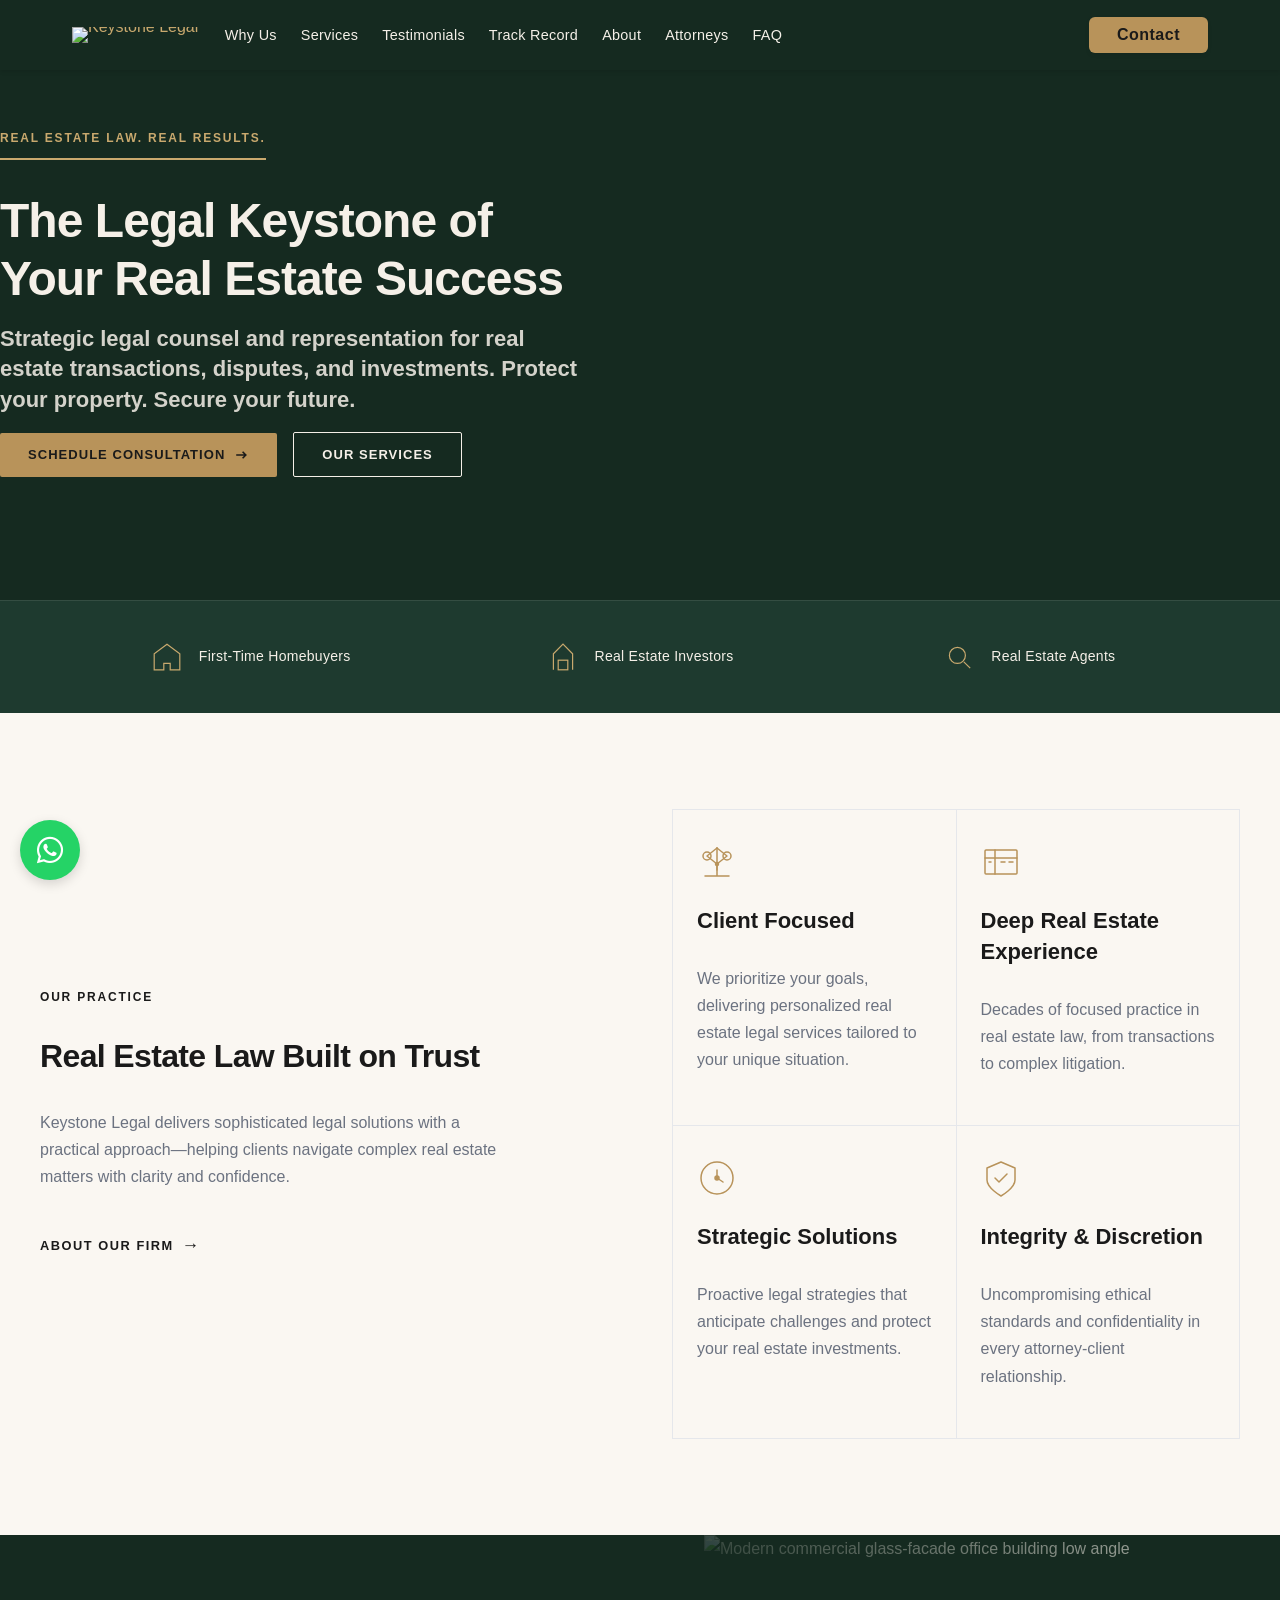
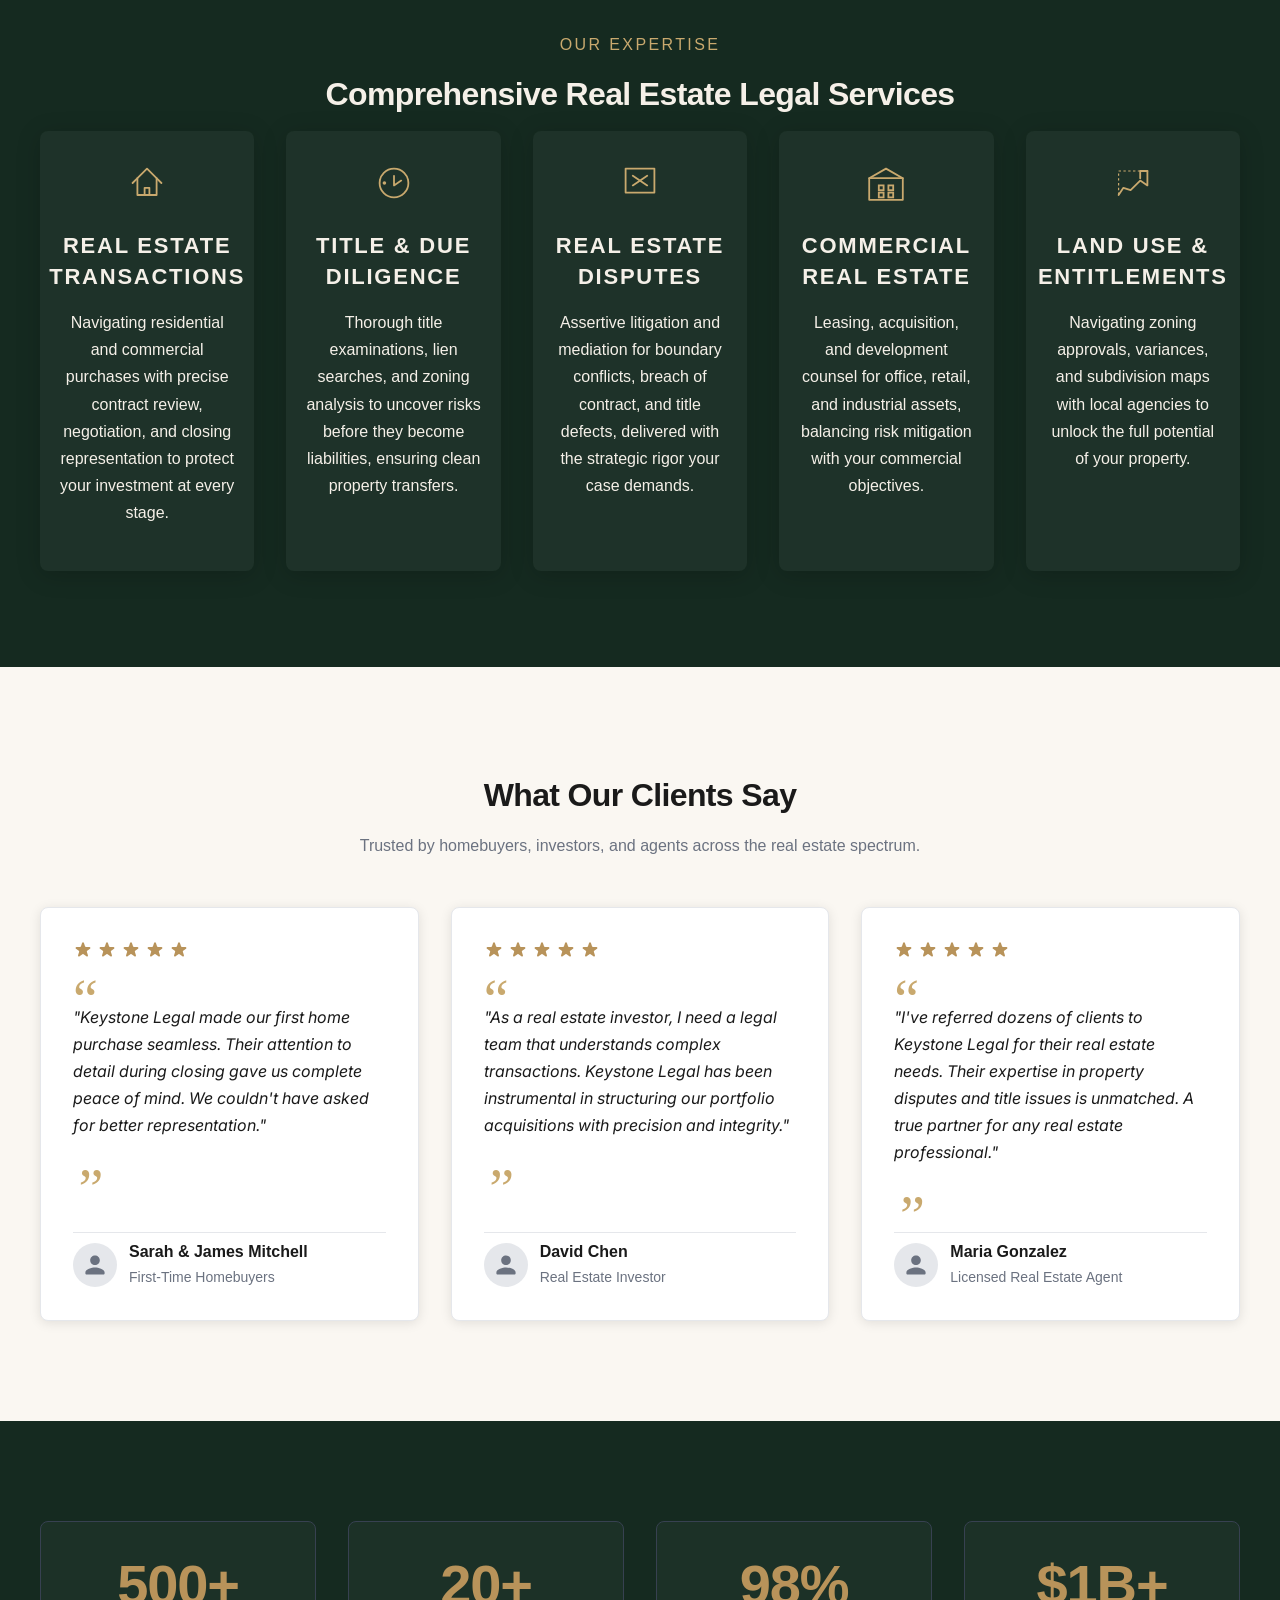
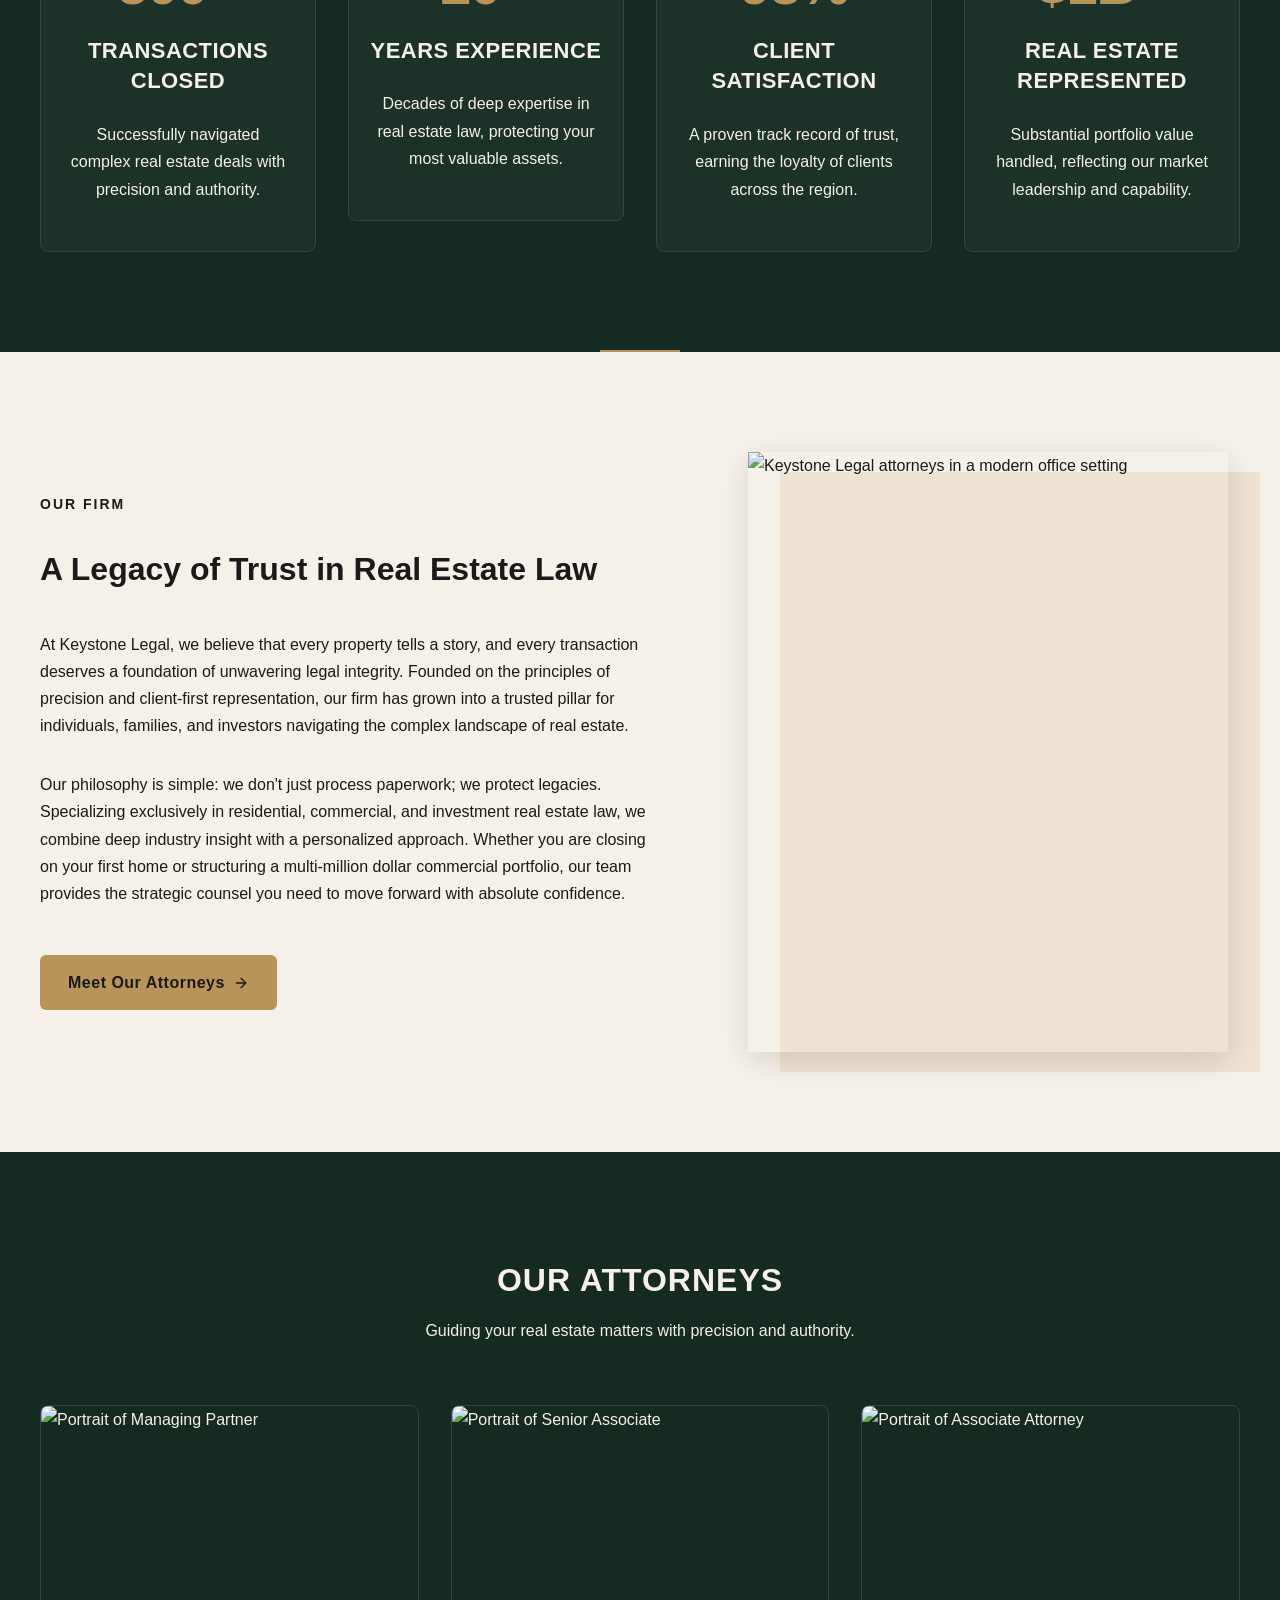
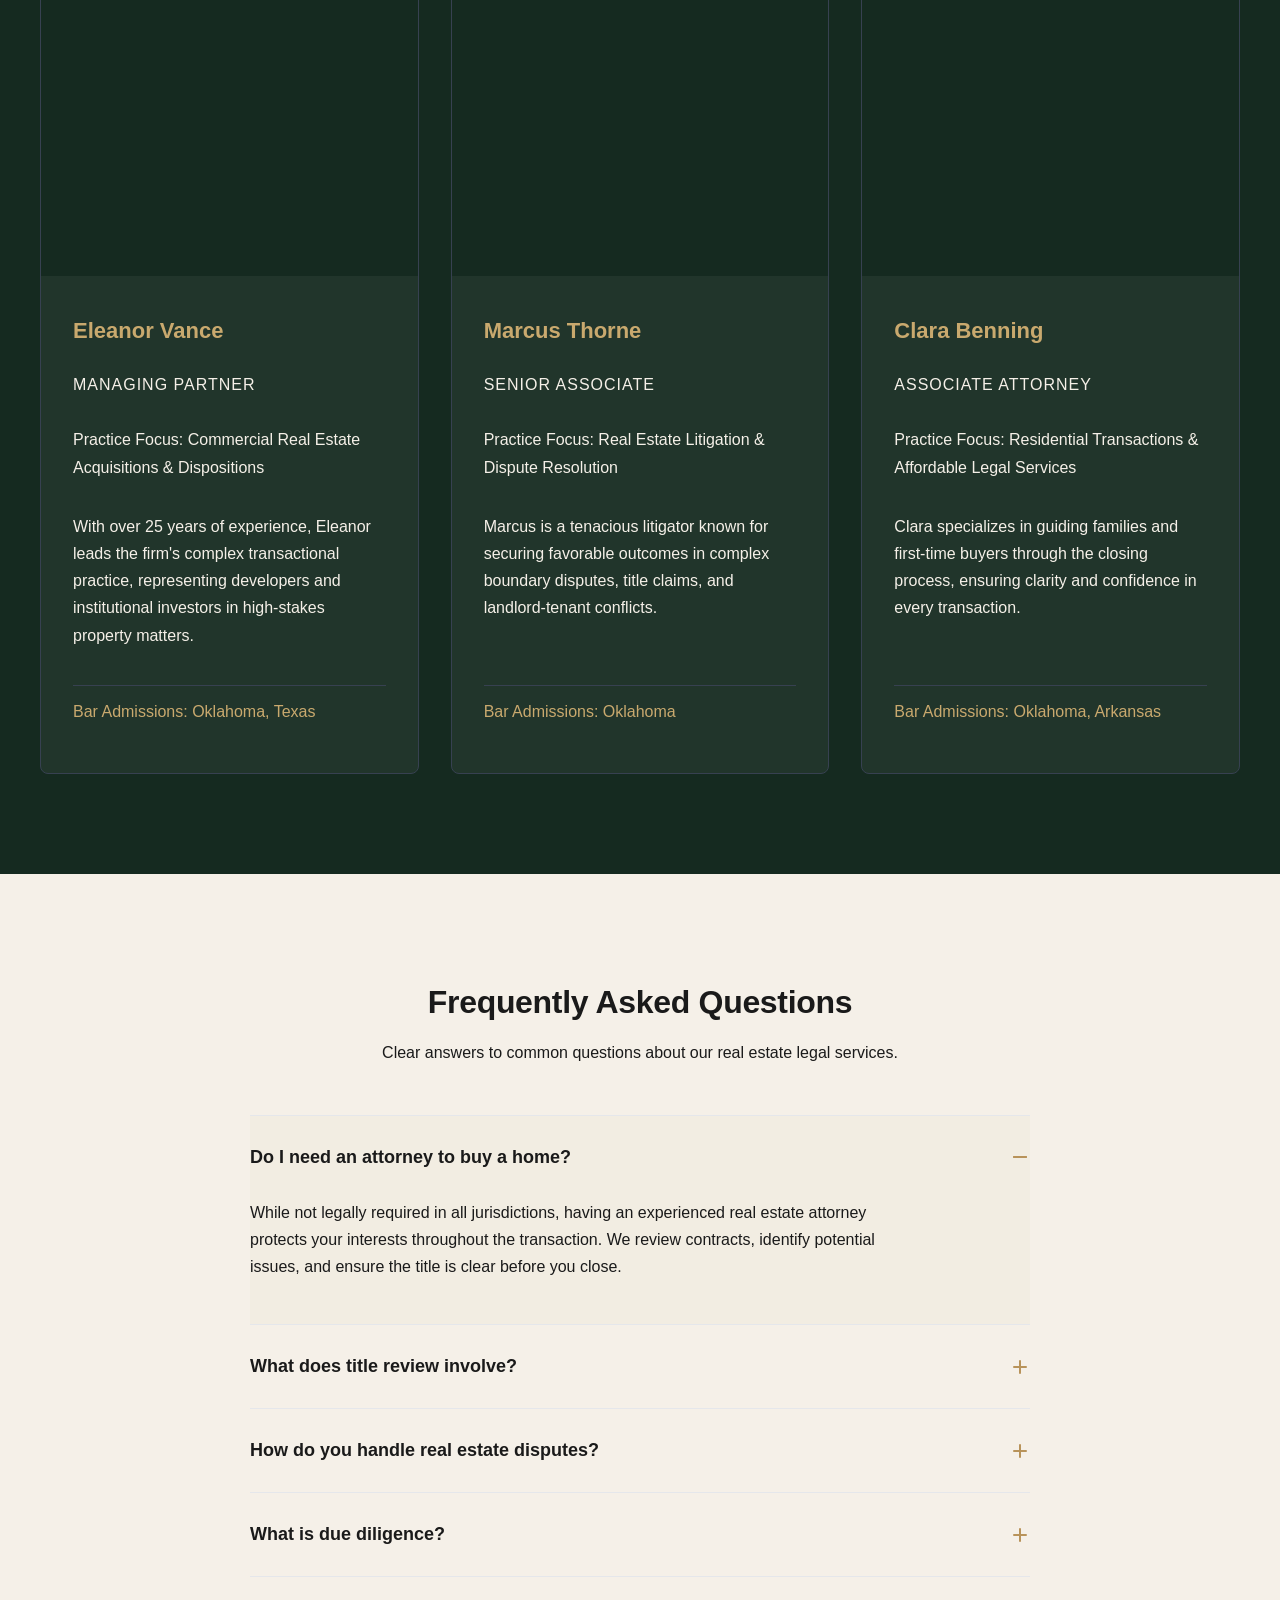
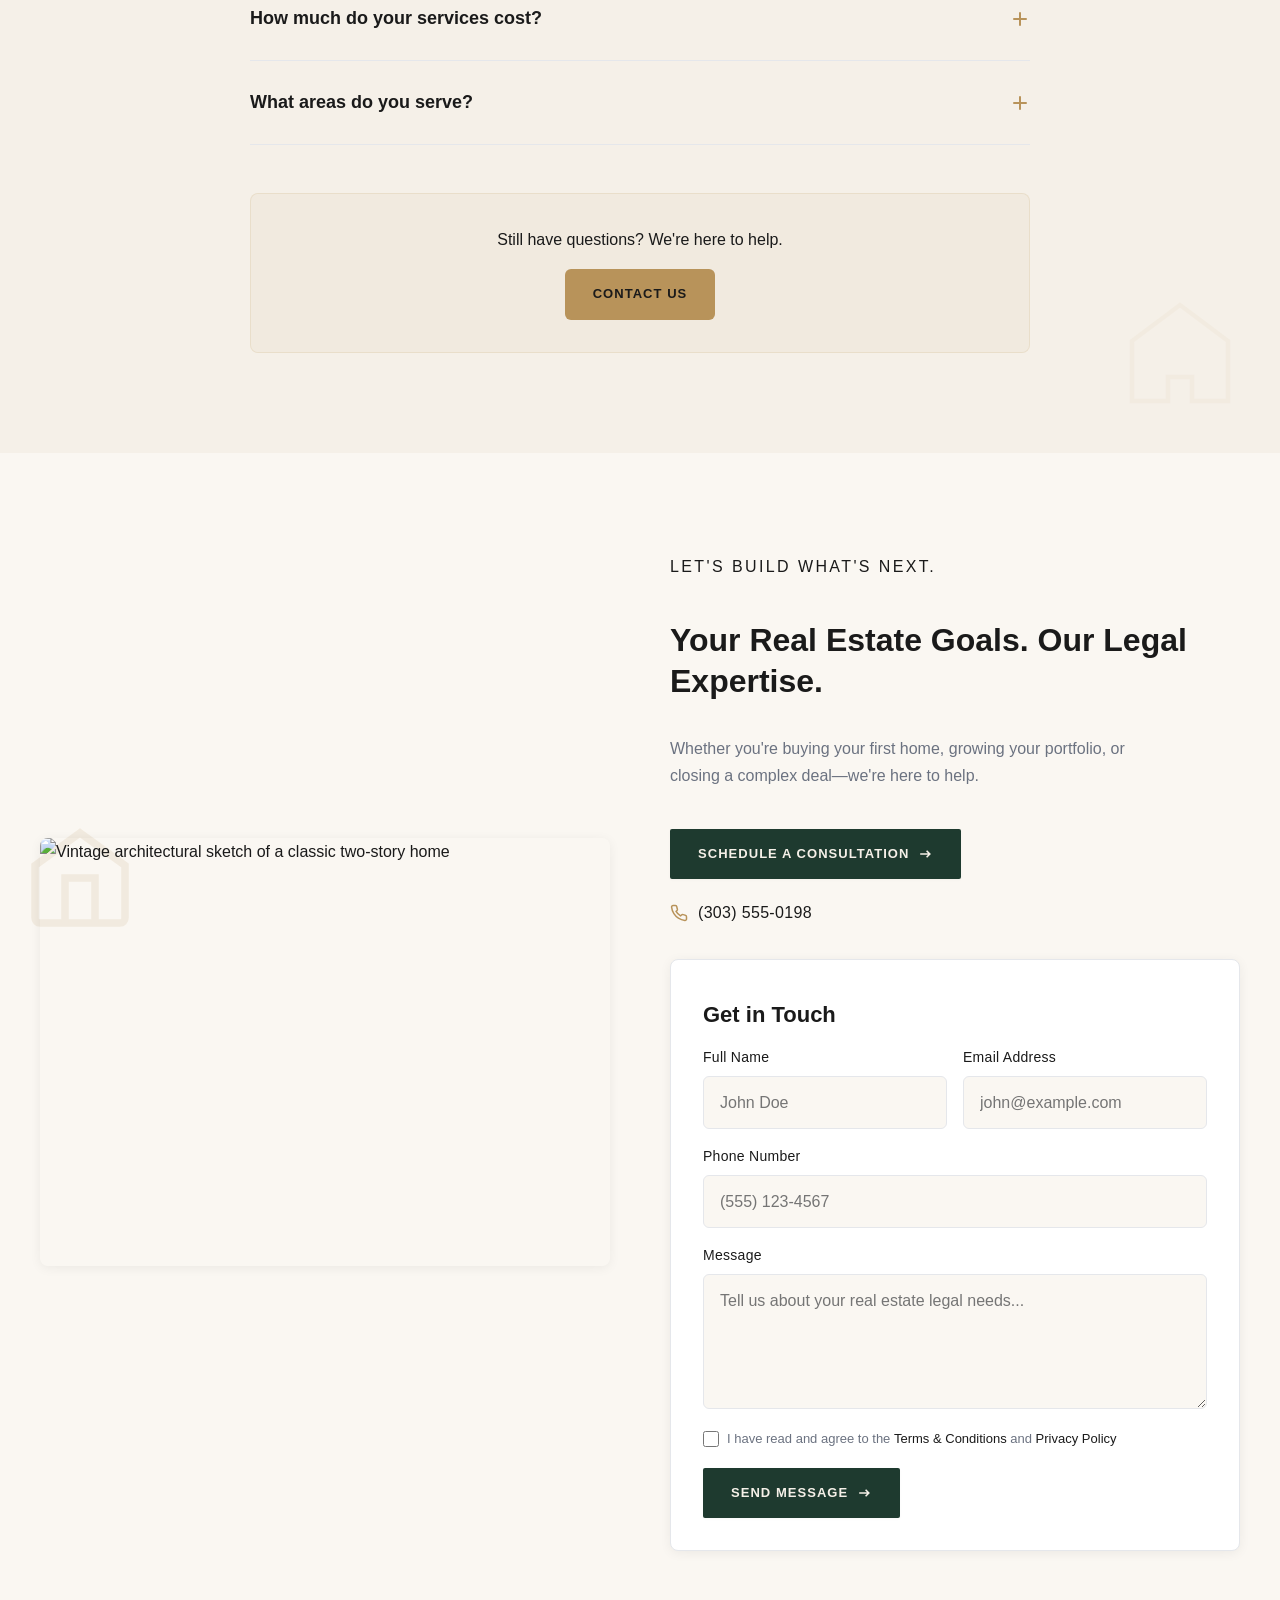
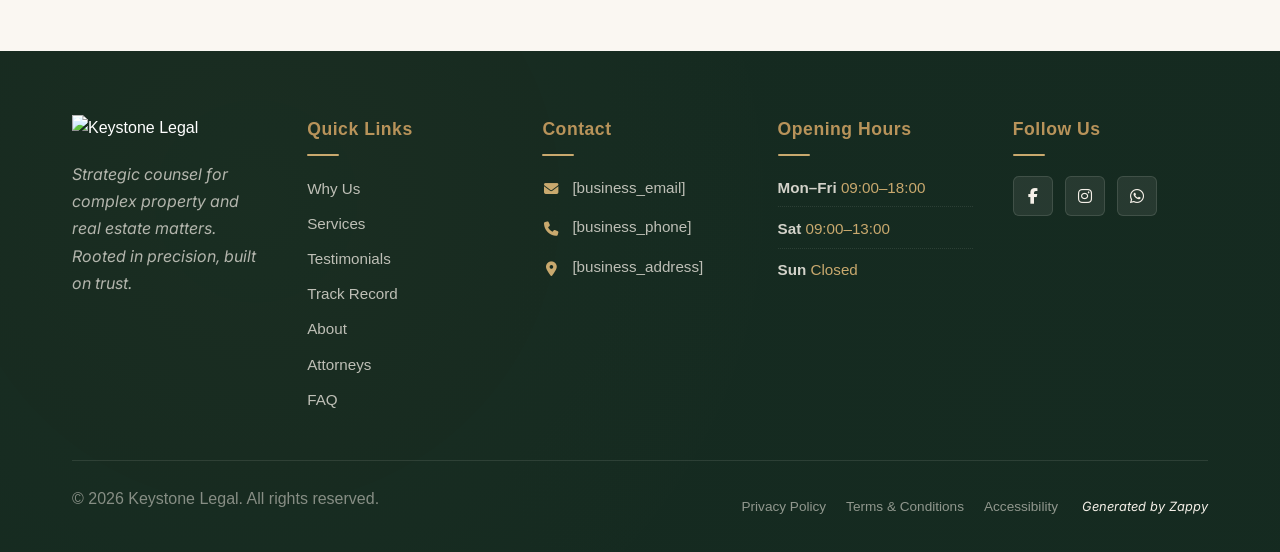
==== index.html @ db5be7d1 "Initial website commit" ====
<!DOCTYPE html>
<html lang="en">
<head>
    <meta charset="UTF-8">
    <meta name="viewport" content="width=device-width, initial-scale=1.0">
    <meta name="robots" content="index, follow">
    <title>Secure Your Property Future — Keystone Legal</title>
    <meta name="description" content="Protect your biggest investment with affordable legal services from Keystone Legal. Expert real estate law counsel for transactions, disputes, and more. Get a free consultation today.">
    <meta name="keywords" content="affordable legal services, real estate law, real estate lawyer cost, property legal counsel, real estate dispute attorney">
    
    <!-- Favicons -->
    <link rel="icon" type="image/x-icon" href="/assets/favicon.ico">
    <link rel="icon" type="image/png" sizes="16x16" href="/assets/favicon-16x16.png">
    <link rel="icon" type="image/png" sizes="32x32" href="/assets/favicon-32x32.png">
    <link rel="icon" type="image/png" sizes="48x48" href="/assets/favicon-48x48.png">
    <link rel="icon" type="image/png" sizes="192x192" href="/assets/favicon-192x192.png">
    <link rel="icon" type="image/png" sizes="512x512" href="/assets/favicon-512x512.png">
    <link rel="apple-touch-icon" href="/assets/apple-touch-icon.png">
    <!-- Zappy Analytics -->
<script>
(function() {
  'use strict';
  
  // Configuration
  var config = {
    websiteId: 'a9dbf108-cdc2-47d7-8763-3d300a2b61b7',
    apiUrl: 'https://qaapi.zappy5.com/api/analytics/track',
    sessionDuration: 30 * 60 * 1000, // 30 minutes
    visitorDuration: 30 * 24 * 60 * 60 * 1000, // 30 days
    trackPageViews: true,
    trackClicks: true,
    trackFormSubmissions: true
  };
  
  // Generate or retrieve persistent visitor ID (30 days)
  function getVisitorId() {
    var visitorKey = 'zappy_visitor_' + config.websiteId;
    var visitor = null;
    
    try {
      visitor = localStorage.getItem(visitorKey);
      if (visitor) {
        var visitorData = JSON.parse(visitor);
        var now = Date.now();
        
        // Check if visitor ID is still valid (30 days)
        if (now - visitorData.created < config.visitorDuration) {
          // Update last seen timestamp
          visitorData.lastSeen = now;
          localStorage.setItem(visitorKey, JSON.stringify(visitorData));
          return visitorData.id;
        }
      }
    } catch (e) {
      console.warn('Zappy Analytics: LocalStorage not available');
    }
    
    // Generate new visitor ID
    var newVisitorId = 'zv_' + Date.now() + '_' + Math.random().toString(36).substr(2, 9);
    
    try {
      localStorage.setItem(visitorKey, JSON.stringify({
        id: newVisitorId,
        created: Date.now(),
        lastSeen: Date.now()
      }));
    } catch (e) {
      // Continue without local storage
    }
    
    return newVisitorId;
  }
  
  // Generate or retrieve session ID (30 minutes)
  function getSessionId() {
    var sessionKey = 'zappy_session_' + config.websiteId;
    var session = null;
    
    try {
      session = sessionStorage.getItem(sessionKey);
      if (session) {
        var sessionData = JSON.parse(session);
        var now = Date.now();
        
        // Check if session is still valid
        if (now - sessionData.timestamp < config.sessionDuration) {
          // Update timestamp
          sessionData.timestamp = now;
          sessionStorage.setItem(sessionKey, JSON.stringify(sessionData));
          return sessionData.id;
        }
      }
    } catch (e) {
      console.warn('Zappy Analytics: SessionStorage not available');
    }
    
    // Generate new session ID
    var newSessionId = 'zs_' + Date.now() + '_' + Math.random().toString(36).substr(2, 9);
    
    try {
      sessionStorage.setItem(sessionKey, JSON.stringify({
        id: newSessionId,
        timestamp: Date.now()
      }));
    } catch (e) {
      // Continue without session storage
    }
    
    return newSessionId;
  }
  
  var visitorId = getVisitorId();
  var sessionId = getSessionId();
  
  // Site Optimization Agent — visual heatmap helpers
  function getBandAnchor(el) {
    var node = el;
    while (node && node !== document.body) {
      if (node.getAttribute && node.getAttribute('data-band-index') != null) {
        return { bandIndex: node.getAttribute('data-band-index'), sectionId: node.id || null };
      }
      node = node.parentElement;
    }
    node = el;
    while (node && node !== document.body) {
      if (node.tagName === 'SECTION' && node.id) {
        return { bandIndex: null, sectionId: node.id };
      }
      node = node.parentElement;
    }
    return { bandIndex: null, sectionId: null };
  }
  function heatmapFields(el, e) {
    var anchor = getBandAnchor(el);
    return {
      x: Math.round((e && e.pageX) || 0),
      y: Math.round((e && e.pageY) || 0),
      bandIndex: anchor.bandIndex,
      sectionId: anchor.sectionId
    };
  }
  function mergeFields(base, extra) {
    for (var k in extra) { if (Object.prototype.hasOwnProperty.call(extra, k)) base[k] = extra[k]; }
    return base;
  }
  // Track an event
  function trackEvent(eventType, data) {
    data = data || {};
    
    var eventData = {
      website_id: config.websiteId,
      event_type: eventType,
      page_path: window.location.pathname,
      referrer: document.referrer || 'direct',
      visitor_id: visitorId,
      session_id: sessionId,
      metadata: data
    };
    
    // Use sendBeacon if available (better for page unload events)
    if (navigator.sendBeacon) {
      var blob = new Blob([JSON.stringify(eventData)], { type: 'application/json' });
      navigator.sendBeacon(config.apiUrl, blob);
    } else {
      // Fallback to fetch
      fetch(config.apiUrl, {
        method: 'POST',
        headers: {
          'Content-Type': 'application/json'
        },
        body: JSON.stringify(eventData),
        keepalive: true
      }).catch(function(error) {
        console.warn('Zappy Analytics: Failed to track event', error);
      });
    }
  }
  
  // Track page view
  if (config.trackPageViews) {
    trackEvent('pageview', {
      title: document.title,
      url: window.location.href
    });
  }
  
  // Track clicks on important elements
  if (config.trackClicks) {
    document.addEventListener('click', function(e) {
      var target = e.target;
      
      // Track button clicks (counted as actions)
      if (target.tagName === 'BUTTON' || target.closest('button')) {
        var button = target.tagName === 'BUTTON' ? target : target.closest('button');
        var clickMeta = {
          element: 'button',
          text: button.textContent.trim().substring(0, 100),
          id: button.id || null,
          class: button.className || null
        };
        mergeFields(clickMeta, heatmapFields(button, e));
        trackEvent('click', clickMeta);
      }
      
      // Track link clicks (navigation - not counted as actions)
      else if (target.tagName === 'A' || target.closest('a')) {
        var link = target.tagName === 'A' ? target : target.closest('a');
        var navMeta = {
          element: 'link',
          text: link.textContent.trim().substring(0, 100),
          href: link.href,
          external: link.hostname !== window.location.hostname
        };
        mergeFields(navMeta, heatmapFields(link, e));
        trackEvent('navigation', navMeta);
      }
    }, true);
  }
  
  // Track scroll depth milestones (visual heatmap reach signal)
  (function() {
    var milestones = [25, 50, 75, 100];
    var fired = {};
    var maxDepth = 0;
    function computeDepth() {
      var doc = document.documentElement;
      var scrollable = (doc.scrollHeight - window.innerHeight);
      if (scrollable <= 0) return 100;
      return Math.min(100, Math.round(((window.scrollY || window.pageYOffset || 0) / scrollable) * 100));
    }
    var ticking = false;
    function onScroll() {
      if (ticking) return;
      ticking = true;
      window.requestAnimationFrame(function() {
        var depth = computeDepth();
        if (depth > maxDepth) maxDepth = depth;
        for (var i = 0; i < milestones.length; i++) {
          var m = milestones[i];
          if (depth >= m && !fired[m]) {
            fired[m] = true;
            trackEvent('scroll_depth', { milestone: m, maxDepthPct: maxDepth });
          }
        }
        ticking = false;
      });
    }
    window.addEventListener('scroll', onScroll, { passive: true });
  })();
  
  // Track form submissions
  if (config.trackFormSubmissions) {
    document.addEventListener('submit', function(e) {
      var form = e.target;
      
      trackEvent('form_submit', {
        form_id: form.id || null,
        form_name: form.name || null,
        form_action: form.action || null,
        form_method: form.method || 'GET'
      });
    }, true);
  }
  
  // Track time on page (send on page unload)
  var pageLoadTime = Date.now();
  
  window.addEventListener('beforeunload', function() {
    var timeOnPage = Math.floor((Date.now() - pageLoadTime) / 1000); // in seconds
    
    trackEvent('page_unload', {
      time_on_page: timeOnPage,
      page_path: window.location.pathname
    });
  });
  
  // Expose tracking function globally for custom events
  window.zappyAnalytics = {
    track: trackEvent,
    getVisitorId: function() { return visitorId; },
    getSessionId: function() { return sessionId; }
  };
  
})();
</script>
<!-- End Zappy Analytics -->
    <meta property="og:title" content="Secure Your Property Future — Keystone Legal">
    <meta property="og:description" content="Protect your biggest investment with affordable legal services from Keystone Legal. Expert real estate law counsel for transactions, disputes, and more. Get a free consultation today.">
    <meta name="twitter:card" content="summary_large_image">
    <meta name="twitter:title" content="Secure Your Property Future — Keystone Legal">
    <meta name="twitter:description" content="Protect your biggest investment with affordable legal services from Keystone Legal. Expert real estate law counsel for transactions, disputes, and more. Get a free consultation today.">
    <meta property="og:type" content="website">
  <meta property="og:locale" content="en_US">
  
  
  
  
  
  <link rel="stylesheet" href="https://cdnjs.cloudflare.com/ajax/libs/font-awesome/6.4.0/css/all.min.css">
  <link rel="stylesheet" href="https://fonts.googleapis.com/css2?family=Playfair+Display:wght@400;500;600;700&amp;family=Inter:wght@400;500;600;700&amp;display=swap">
  <link rel="preconnect" href="https://fonts.googleapis.com">
  <link rel="preconnect" href="https://fonts.gstatic.com" crossorigin="">
  <style>
    .skip-link { position: absolute; top: 0; left: 0; transform: translateY(-200%); padding: 12px 18px; background: var(--bg-dark, #1a1a1a); color: var(--text-light, #fff); font-weight: 600; border-radius: 0 0 8px 0; z-index: 10000; }
    .skip-link:focus { transform: none; outline: 2px solid var(--ring, #fff); outline-offset: 2px; }
    :focus-visible { outline: 2px solid var(--ring, currentColor); outline-offset: 3px; }
  </style>


  
    <!-- Favicons -->
    <link rel="icon" type="image/x-icon" href="/assets/favicon.ico">
    <link rel="icon" type="image/png" sizes="16x16" href="/assets/favicon-16x16.png">
    <link rel="icon" type="image/png" sizes="32x32" href="/assets/favicon-32x32.png">
    <link rel="icon" type="image/png" sizes="48x48" href="/assets/favicon-48x48.png">
    <link rel="icon" type="image/png" sizes="192x192" href="/assets/favicon-192x192.png">
    <link rel="icon" type="image/png" sizes="512x512" href="/assets/favicon-512x512.png">
    <link rel="apple-touch-icon" href="/assets/apple-touch-icon.png">
    <!-- Cookie Consent -->
    <link rel="stylesheet" href="https://cdn.jsdelivr.net/npm/vanilla-cookieconsent@3/dist/cookieconsent.css" />
    <script src="https://cdn.jsdelivr.net/npm/vanilla-cookieconsent@3/dist/cookieconsent.umd.js"></script>
    <!-- Mickidum Accessibility Toolbar -->
    <script src="https://cdn.jsdelivr.net/gh/mickidum/acc_toolbar/acctoolbar/acctoolbar.min.js"></script>
    <link rel="stylesheet" href="/styles.css">
    <script>window.ZAPPY_WEBSITE_ID = "a9dbf108-cdc2-47d7-8763-3d300a2b61b7"; window.ZAPPY_API_BASE = "https://qaapi.zappy5.com";</script>

    <style id="zappy-dropdown-submenu-styles">
      /* ========== DESKTOP DROPDOWN SUBMENU STYLES ========== */
      /* Base styles for dropdown submenus - parent must be positioned */
      .nav-menu li:has(.sub-menu), nav li:has(.sub-menu), .navbar li:has(.sub-menu), #navMenu li:has(.sub-menu) { position: relative; }
      /* Submenu base - hidden by default */
      .nav-menu .sub-menu, nav .sub-menu, .navbar .sub-menu, #navMenu .sub-menu { display: block !important; position: absolute !important; top: 100%; left: 0; min-width: 220px; background: white; border-radius: 8px; box-shadow: 0 8px 25px rgba(0,0,0,0.15); padding: 8px 0; opacity: 0; visibility: hidden; transform: translateY(10px); transition: all 0.3s ease; z-index: 1000; list-style: none; pointer-events: none; }
      /* CRITICAL: Desktop hover styles to show dropdown */
      .nav-menu li:hover > .sub-menu, nav li:hover > .sub-menu, .navbar li:hover > .sub-menu, #navMenu li:hover > .sub-menu { opacity: 1 !important; visibility: visible !important; transform: translateY(0) !important; pointer-events: auto !important; }
      /* Submenu item styling */
      .sub-menu li { list-style: none; margin: 0; padding: 0; }
      .sub-menu a { display: block !important; padding: 10px 16px !important; color: var(--text-dark, #333) !important; font-weight: 500; text-decoration: none; white-space: nowrap; transition: background-color 0.2s; }
      .sub-menu .zappy-nav-child > a { padding-left: 28px !important; font-size: 0.9em !important; opacity: 0.85 !important; }
      [dir="rtl"] .sub-menu .zappy-nav-child > a, html[lang="he"] .sub-menu .zappy-nav-child > a, html[lang="ar"] .sub-menu .zappy-nav-child > a { padding-left: 10px !important; padding-right: 28px !important; }
      .sub-menu .zappy-nav-parent > a { font-weight: 600 !important; }
      .sub-menu a:hover { background-color: #f5f5f5; }
      /* RTL (Hebrew/Arabic) dropdown positioning */
      [dir="rtl"] .nav-menu .sub-menu, [dir="rtl"] nav .sub-menu, [dir="rtl"] .navbar .sub-menu, html[lang="he"] .nav-menu .sub-menu, html[lang="he"] nav .sub-menu, html[lang="he"] .navbar .sub-menu, html[lang="ar"] .nav-menu .sub-menu, html[lang="ar"] nav .sub-menu, html[lang="ar"] .navbar .sub-menu { left: auto !important; right: 0 !important; }
      /* Hide empty dropdown menus (exclude catalog sub-menus that use <a> children instead of <li>) */
      .sub-menu:empty, .sub-menu:not(:has(li:not(.zappy-hidden-menu-item))):not(:has(> a)), .sub-menu:not(:has(li)):not(:has(> a)) { display: none !important; opacity: 0 !important; visibility: hidden !important; pointer-events: none !important; }
      /* Desktop: show submenu on Menu Group hover */
      li:has(.menu-group-title):hover > .sub-menu { opacity: 1 !important; visibility: visible !important; transform: translateY(0) !important; pointer-events: auto !important; }
      /* Menu Group title styling */
      .nav-menu > li > .menu-group-title, #navMenu > li > .menu-group-title { display: inline-block; padding: 0.5rem 1rem; cursor: default; user-select: none; }
      
      /* ========== MOBILE SUBMENU STYLES ========== */
      @media (max-width: 768px) {
        .nav-menu .sub-menu, nav .sub-menu, .navbar .sub-menu, #navMenu .sub-menu { position: static !important; transform: none !important; box-shadow: none !important; background: transparent !important; max-height: 0; overflow: hidden; opacity: 0; visibility: hidden; transition: max-height 0.3s ease, opacity 0.3s ease; padding: 0 !important; border-radius: 0 !important; }
        .navbar .sub-menu.mobile-expanded, .nav-menu .sub-menu.mobile-expanded, #navMenu .sub-menu.mobile-expanded { max-height: none !important; overflow-y: visible !important; opacity: 1 !important; visibility: visible !important; padding: 8px 0 8px 16px !important; }
        [dir="rtl"] .sub-menu.mobile-expanded, html[lang="he"] .sub-menu.mobile-expanded { padding: 8px 16px 8px 0 !important; }
        /* Disable hover behavior on mobile */
        .nav-menu li:hover > .sub-menu, nav li:hover > .sub-menu, .navbar li:hover > .sub-menu, #navMenu li:hover > .sub-menu { opacity: 0; visibility: hidden; pointer-events: none; }
        .nav-menu li > .sub-menu.mobile-expanded, nav li > .sub-menu.mobile-expanded, .navbar li > .sub-menu.mobile-expanded, #navMenu li > .sub-menu.mobile-expanded { opacity: 1 !important; visibility: visible !important; pointer-events: auto !important; }
        .nav-menu li:has(.sub-menu), nav li:has(.sub-menu), .navbar li:has(.sub-menu), #navMenu li:has(.sub-menu) { display: flex !important; flex-wrap: wrap !important; align-items: center !important; position: relative !important; min-height: 44px !important; }
        .nav-menu li:has(.sub-menu) > a, nav li:has(.sub-menu) > a, .navbar li:has(.sub-menu) > a, #navMenu li:has(.sub-menu) > a { flex: 1 !important; min-width: 0 !important; }
        .nav-menu li:has(.sub-menu) > .menu-group-title, nav li:has(.sub-menu) > .menu-group-title, .navbar li:has(.sub-menu) > .menu-group-title, #navMenu li:has(.sub-menu) > .menu-group-title { flex: 1 !important; min-width: 0 !important; padding: 0 !important; line-height: inherit !important; }
        .nav-menu li:has(.sub-menu) > .sub-menu, nav li:has(.sub-menu) > .sub-menu, .navbar li:has(.sub-menu) > .sub-menu, #navMenu li:has(.sub-menu) > .sub-menu { flex-basis: 100% !important; width: 100% !important; }
        .nav-menu li:has(.sub-menu) > a [class*="chevron"], .nav-menu li:has(.sub-menu) > a [class*="arrow"], .nav-menu li:has(.sub-menu) > a .fa-chevron-down, .nav-menu li:has(.sub-menu) > a .fa-angle-down, nav li:has(.sub-menu) > a [class*="chevron"], nav li:has(.sub-menu) > a [class*="arrow"], #navMenu li:has(.sub-menu) > a [class*="chevron"], #navMenu li:has(.sub-menu) > a [class*="arrow"] { display: none !important; visibility: hidden !important; }
        .mobile-submenu-toggle { display: flex !important; align-items: center !important; justify-content: center !important; width: 44px !important; height: auto !important; background: transparent !important; border: none !important; cursor: pointer !important; color: var(--text-light) !important; position: static !important; flex-shrink: 0 !important; align-self: stretch !important; z-index: 2 !important; padding: 0 !important; margin: 0 !important; }
        .mobile-submenu-toggle::after { content: '' !important; width: 0 !important; height: 0 !important; border-left: 6px solid transparent !important; border-right: 6px solid transparent !important; border-top: 7px solid currentColor !important; transition: transform 0.3s ease !important; }
        .mobile-submenu-toggle.expanded::after { transform: rotate(180deg) !important; }
        .sub-menu a { padding: 10px 0 !important; display: block !important; color: var(--text-light) !important; white-space: normal !important; }
        .sub-menu .zappy-nav-child > a { padding-left: 28px !important; font-size: 0.9em !important; opacity: 0.85 !important; }
        [dir="rtl"] .sub-menu .zappy-nav-child > a, html[lang="he"] .sub-menu .zappy-nav-child > a, html[lang="ar"] .sub-menu .zappy-nav-child > a { padding-left: 0 !important; padding-right: 28px !important; }
        .sub-menu .zappy-nav-parent > a { font-weight: 600 !important; }
        .nav-menu.active, #navMenu.active { max-width: 100vw !important; overflow-x: hidden !important; box-sizing: border-box !important; }
        .navbar .sub-menu li a, nav.navbar .sub-menu li a, .zappy-products-dropdown .sub-menu a { color: var(--text-light) !important; }
      }
      @media (min-width: 769px) { .mobile-submenu-toggle { display: none !important; } }
    </style>

    <style id="zappy-widget-visibility">
      html[dir="rtl"] .whatsapp-float { right: 20px !important; left: auto !important; }
      html[dir="ltr"] .whatsapp-float, html:not([dir]) .whatsapp-float { left: 20px !important; right: auto !important; }
      html[dir="rtl"] #mic-access-tool-general-button, html[dir="rtl"] .mic-access-tool-general-button,
      html[dir="rtl"] #mic-init-access-tool .mic-access-tool-general-button,
      html[dir="rtl"] #mic-init-access-tool #mic-access-tool-general-button,
      html[dir="rtl"] ._access-icon { left: 20px !important; right: auto !important; }
      html[dir="ltr"] #mic-access-tool-general-button, html[dir="ltr"] .mic-access-tool-general-button,
      html[dir="ltr"] #mic-init-access-tool .mic-access-tool-general-button,
      html[dir="ltr"] #mic-init-access-tool #mic-access-tool-general-button,
      html[dir="ltr"] ._access-icon,
      html:not([dir]) #mic-access-tool-general-button, html:not([dir]) .mic-access-tool-general-button,
      html:not([dir]) #mic-init-access-tool .mic-access-tool-general-button,
      html:not([dir]) #mic-init-access-tool #mic-access-tool-general-button,
      html:not([dir]) ._access-icon { right: 20px !important; left: auto !important; }
      @media (max-width: 768px) { .whatsapp-float { display: flex !important; } }
      @media (min-width: 769px) { .whatsapp-float { display: flex !important; } }
      @media (max-width: 768px) {
        #mic-access-tool-general-button, .mic-access-tool-general-button,
        #mic-init-access-tool .mic-access-tool-general-button, #mic-init-access-tool #mic-access-tool-general-button,
        ._access-icon { display: flex !important; visibility: visible !important; opacity: 1 !important; pointer-events: auto !important; }
        #mic-access-tool-box.opened-mic-access-tool, .mic-access-tool-box.opened-mic-access-tool,
        #mic-init-access-tool #mic-access-tool-box.opened-mic-access-tool {
          visibility: visible !important; opacity: 1 !important; pointer-events: auto !important;
        }
      }
      @media (min-width: 769px) {
        #mic-access-tool-general-button, .mic-access-tool-general-button,
        #mic-init-access-tool .mic-access-tool-general-button, #mic-init-access-tool #mic-access-tool-general-button,
        ._access-icon { display: flex !important; visibility: visible !important; opacity: 1 !important; pointer-events: auto !important; }
        #mic-access-tool-box.opened-mic-access-tool, .mic-access-tool-box.opened-mic-access-tool,
        #mic-init-access-tool #mic-access-tool-box.opened-mic-access-tool {
          visibility: visible !important; opacity: 1 !important; pointer-events: auto !important;
        }
      }
    </style>
</head>
<body>
<a class="skip-link" href="#main">Skip to main content</a>
  <nav class="navbar">
  <button class="mobile-toggle" id="mobileToggle" aria-label="Menu">
    <svg class="hamburger-icon" width="24" height="24" viewBox="0 0 24 24" fill="none">
      <path d="M3 12h18M3 6h18M3 18h18" stroke="currentColor" stroke-width="2" stroke-linecap="round"></path>
    </svg>
    <svg class="close-icon" width="24" height="24" viewBox="0 0 24 24" fill="none" style="display: none;">
      <path d="M18 6L6 18M6 6l12 12" stroke="currentColor" stroke-width="2" stroke-linecap="round"></path>
    </svg>
  </button>
  
  <button class="phone-header-btn" data-phone="[business_phone]" aria-label="Call">
    <svg width="20" height="20" viewBox="0 0 24 24" fill="currentColor">
      <path d="M22 16.92v3a2 2 0 0 1-2.18 2 19.79 19.79 0 0 1-8.63-3.07 19.5 19.5 0 0 1-6-6 19.79 19.79 0 0 1-3.07-8.67A2 2 0 0 1 4.11 2h3a2 2 0 0 1 2 1.72 12.84 12.84 0 0 0 .7 2.81 2 2 0 0 1-.45 2.11L8.09 9.91a16 16 0 0 0 6 6l1.27-1.27a2 2 0 0 1 2.11-.45 12.84 12.84 0 0 0 2.81.7A2 2 0 0 1 22 16.92z"></path>
    </svg>
  </button>

  <div class="nav-container">
    <div class="nav-brand">
      <a href="/" class="logo-link"><img class="logo" src="/assets/site-home-image-1.webp" alt="Keystone Legal"></a>
    </div>
    
    <ul class="nav-menu" id="navMenu"><li><a href="#features">Why Us</a></li><li><a href="#services">Services</a></li><li><a href="#testimonials">Testimonials</a></li><li><a href="#stats">Track Record</a></li><li><a href="#about">About</a></li><li><a href="#team">Attorneys</a></li><li><a href="#faq">FAQ</a></li></ul>
    
    <div class="nav-cta-container">
      <a href="#cta" class="nav-cta-btn">Contact</a>
    </div>
  </div>
</nav>
<script>

// Navbar Mobile Menu Toggle and Contrast Fix
(function() {
  // Use 'load' event instead of 'DOMContentLoaded' to ensure we run AFTER all other scripts
  window.addEventListener('load', function() {
    
    // FIX MOBILE BUTTON CONTRAST
    // Detect navbar background color and apply contrasting color to mobile buttons
    const navbar = document.querySelector('.navbar, nav, header');
    if (!navbar) {
      console.log('[Navbar] Navbar element not found');
      return;
    }
    
    // DECLARE VARIABLES EARLY to avoid Temporal Dead Zone errors
    // These are used in multiple places below
    let mobileToggle = document.getElementById('mobileToggle') ||
                       document.querySelector('.mobile-toggle') ||
                       document.querySelector('.hamburger') ||
                       document.querySelector('.hamburger-menu') ||
                       document.querySelector('.menu-toggle') ||
                       document.querySelector('.burger-menu') ||
                       document.querySelector('[aria-label="Menu"]') ||
                       document.querySelector('[aria-label="תפריט"]');
    
    const phoneBtn = document.querySelector('.phone-header-btn');
    
    const computedStyle = window.getComputedStyle(navbar);
    let bgColor = computedStyle.backgroundColor;
    
    console.log('[Navbar] Initial navbar background:', bgColor);
    
    // Check if background is transparent or rgba with 0 alpha
    const isTransparent = bgColor === 'transparent' || 
                         bgColor === 'rgba(0, 0, 0, 0)' ||
                         (bgColor.startsWith('rgba') && bgColor.includes(', 0)'));
    
    if (isTransparent) {
      // Check for background-image or gradient
      const bgImage = computedStyle.backgroundImage;
      if (bgImage && bgImage !== 'none') {
        console.log('[Navbar] Navbar has background image/gradient, using dark text');
        bgColor = 'rgb(240, 240, 240)'; // Assume light background
      } else {
        // Transparent navbar - check body background
        const bodyBg = window.getComputedStyle(document.body).backgroundColor;
        console.log('[Navbar] Navbar transparent, using body background:', bodyBg);
        bgColor = bodyBg;
      }
    }
    
    // Calculate luminance to determine if background is light or dark
    const rgb = bgColor.match(/\d+/g);
    if (rgb && rgb.length >= 3) {
      const r = parseInt(rgb[0]);
      const g = parseInt(rgb[1]);
      const b = parseInt(rgb[2]);
      const luminance = (0.299 * r + 0.587 * g + 0.114 * b) / 255;
      
      // Mobile button colors are set by Claude's AI-generated CSS (same as .nav-menu a)
      // No dynamic color overrides needed - colors come from the generated navbar CSS
      console.log('[Navbar] Mobile button colors preserved from Claude CSS (luminance:', luminance.toFixed(2) + ')');
      
      // FIX ICON SIZES - Ensure SVGs are properly sized and visible
      // INJECT CRITICAL CSS TO OVERRIDE ANY CONFLICTING RULES
      const criticalCSS = document.createElement('style');
      criticalCSS.id = 'zappy-mobile-nav-fix';
      const htmlLang = document.documentElement.lang || 'en';
      const htmlDir = document.documentElement.dir || 'ltr';
      // Check both dir attribute AND lang for RTL detection
      // dir="rtl" is the most reliable indicator
      const isRTL = htmlDir === 'rtl' || htmlLang === 'he' || htmlLang === 'ar';
      
      criticalCSS.textContent = `
        /* Hide mobile buttons on desktop, show only on mobile */
        @media (min-width: 769px) {
          .mobile-toggle,
          .phone-header-btn {
            display: none !important;
          }
        }
        
        /* Show and position mobile buttons correctly on mobile */
        @media (max-width: 768px) {
          .navbar,
          nav.navbar {
            min-height: 70px !important;
          }

          .mobile-toggle,
          .phone-header-btn {
            position: absolute !important;
            top: 0 !important;
            bottom: 0 !important;
            margin-top: auto !important;
            margin-bottom: auto !important;
            transform: none !important;
            z-index: 1001 !important;
            display: flex !important;
            align-items: center !important;
            justify-content: center !important;
            width: 36px !important;
            height: 36px !important;
            border-radius: 50% !important;
            border: none !important;
            cursor: pointer !important;
            padding: 6px !important;
            background: none !important;
            color: var(--nav-text, var(--text-light)) !important;
            touch-action: manipulation !important;
            -webkit-tap-highlight-color: transparent !important;
          }

          html[data-zappy-site-type="ecommerce"] .phone-header-btn,
          body[data-zappy-site-type="ecommerce"] .phone-header-btn,
          html[data-zappy-site-type="ecommerce"] header .phone-header-btn,
          html[data-zappy-site-type="ecommerce"] nav .phone-header-btn {
            display: none !important;
            visibility: hidden !important;
            width: 0 !important;
            height: 0 !important;
            min-width: 0 !important;
            overflow: hidden !important;
          }
          
          /* LTR positioning (default): hamburger LEFT, phone RIGHT */
          html:not([dir="rtl"]):not([lang="he"]):not([lang="ar"]) .mobile-toggle,
          html[dir="ltr"] .mobile-toggle {
            left: 12px !important;
            right: auto !important;
          }
          html:not([dir="rtl"]):not([lang="he"]):not([lang="ar"]) .phone-header-btn,
          html[dir="ltr"] .phone-header-btn {
            right: 12px !important;
            left: auto !important;
          }
          
          /* RTL positioning: hamburger RIGHT, phone LEFT */
          html[dir="rtl"] .mobile-toggle,
          html[lang="he"] .mobile-toggle,
          html[lang="ar"] .mobile-toggle {
            right: 12px !important;
            left: auto !important;
          }
          html[dir="rtl"] .phone-header-btn,
          html[lang="he"] .phone-header-btn,
          html[lang="ar"] .phone-header-btn {
            left: 12px !important;
            right: auto !important;
          }
          
          /* CRITICAL: Ensure nav-container has min-height on mobile */
          /* All children are positioned absolutely/fixed on mobile, so height:auto collapses to 0 */
          .nav-container {
            min-height: 70px !important;
            position: relative !important;
          }
          
          /* Ensure SVG icons are properly sized and inherit color */
          .mobile-toggle svg,
          .phone-header-btn svg {
            width: 24px !important;
            height: 24px !important;
            /* Don't force display - let JavaScript control hamburger/close toggle */
          }
          
          /* Reset nav-cta-container on mobile - remove desktop box-shadow/padding */
          /* that creates a visible ghost box when CTA button is hidden */
          .nav-cta-container {
            box-shadow: none !important;
            padding: 0 !important;
          }
          
          /* Hide nav-cta-container entirely on mobile when there's no lang-switcher */
          /* (only the CTA button is inside, and it's hidden on mobile) */
          .nav-cta-container:not(:has(.lang-switcher)) {
            display: none !important;
          }
          
          /* CRITICAL: Prevent hero image fade gradient from bleeding over headline text */
          /* The .image-fade-gradient has bottom: -30px (extends below parent) */
          /* On mobile stacked layout, this overlaps the h1 text below the image */
          .hero-image-column {
            overflow: hidden !important;
          }
          .image-fade-gradient {
            bottom: 0 !important;
          }
          
          /* Hide desktop language switcher on mobile - hamburger menu handles it */
          /* High specificity to override stored CSS */
          .lang-switcher,
          .nav-cta-container .lang-switcher,
          .nav-container .lang-switcher,
          .navbar .lang-switcher,
          .navbar .nav-cta-container .lang-switcher {
            display: none !important;
          }
        }
      `;
      
      // Remove existing fix if present and inject new one
      const existing = document.getElementById('zappy-mobile-nav-fix');
      if (existing) existing.remove();
      document.head.appendChild(criticalCSS);
      
      console.log('[Navbar] Critical CSS injected for mobile nav positioning');
      
      // ONLY apply inline positioning styles on mobile viewport
      // On desktop, the CSS handles hiding these buttons with display: none
      // Inline styles were breaking desktop layout by overriding CSS
      const isMobileViewport = window.innerWidth <= 768;
      
      if (mobileToggle) {
        // Icon sizing applies to all viewports for consistency
        const hamburgerIcon = mobileToggle.querySelector('.hamburger-icon');
        const closeIcon = mobileToggle.querySelector('.close-icon');
        
        if (hamburgerIcon) {
          hamburgerIcon.style.setProperty('width', '24px', 'important');
          hamburgerIcon.style.setProperty('height', '24px', 'important');
          hamburgerIcon.style.setProperty('display', 'block', 'important'); // Show hamburger by default
        }
        if (closeIcon) {
          closeIcon.style.setProperty('width', '24px', 'important');
          closeIcon.style.setProperty('height', '24px', 'important');
          closeIcon.style.setProperty('display', 'none', 'important'); // Hide close icon by default
        }
        
        // ONLY set positioning inline styles on mobile
        if (isMobileViewport) {
          mobileToggle.style.setProperty('position', 'absolute', 'important');
          mobileToggle.style.setProperty('top', '0', 'important');
          mobileToggle.style.setProperty('bottom', '0', 'important');
          mobileToggle.style.setProperty('margin-top', 'auto', 'important');
          mobileToggle.style.setProperty('margin-bottom', 'auto', 'important');
          mobileToggle.style.setProperty('transform', 'none', 'important');
          mobileToggle.style.setProperty('z-index', '1001', 'important');
          
          // Clear any inline left/right so CSS can take over based on html[dir]
          mobileToggle.style.removeProperty('left');
          mobileToggle.style.removeProperty('right');
          
          console.log('[Navbar] Mobile toggle positioning applied (mobile viewport)');
        } else {
          // On desktop, clear any positioning styles to let CSS handle it
          mobileToggle.style.removeProperty('position');
          mobileToggle.style.removeProperty('top');
          mobileToggle.style.removeProperty('transform');
          mobileToggle.style.removeProperty('z-index');
          mobileToggle.style.removeProperty('left');
          mobileToggle.style.removeProperty('right');
          console.log('[Navbar] Desktop viewport - cleared mobile toggle inline positioning');
        }
      }
      
      if (phoneBtn) {
        // Icon sizing applies to all viewports
        const phoneIcon = phoneBtn.querySelector('svg');
        if (phoneIcon) {
          phoneIcon.style.width = '24px';
          phoneIcon.style.height = '24px';
          phoneIcon.setAttribute('width', '24');
          phoneIcon.setAttribute('height', '24');
        }
        
        // ONLY set positioning inline styles on mobile
        if (isMobileViewport) {
          phoneBtn.style.setProperty('position', 'absolute', 'important');
          phoneBtn.style.setProperty('top', '0', 'important');
          phoneBtn.style.setProperty('bottom', '0', 'important');
          phoneBtn.style.setProperty('margin-top', 'auto', 'important');
          phoneBtn.style.setProperty('margin-bottom', 'auto', 'important');
          phoneBtn.style.setProperty('transform', 'none', 'important');
          phoneBtn.style.setProperty('z-index', '1001', 'important');
          
          // Clear any inline left/right so CSS can take over based on html[dir]
          phoneBtn.style.removeProperty('left');
          phoneBtn.style.removeProperty('right');
          
          console.log('[Navbar] Phone button positioning applied (mobile viewport)');
        } else {
          // On desktop, clear any positioning styles to let CSS handle it
          phoneBtn.style.removeProperty('position');
          phoneBtn.style.removeProperty('top');
          phoneBtn.style.removeProperty('transform');
          phoneBtn.style.removeProperty('z-index');
          phoneBtn.style.removeProperty('left');
          phoneBtn.style.removeProperty('right');
          console.log('[Navbar] Desktop viewport - cleared phone button inline positioning');
        }
      }
    } else {
      console.log('[Navbar] Could not parse background color:', bgColor);
    }
    
    // MOBILE MENU TOGGLE
    // Re-query in case DOM changed (mobileToggle already declared at top of function)
    mobileToggle = document.getElementById('mobileToggle') ||
                   document.querySelector('.mobile-toggle') ||
                   document.querySelector('.hamburger') ||
                   document.querySelector('.hamburger-menu') ||
                   document.querySelector('.menu-toggle') ||
                   document.querySelector('.burger-menu') ||
                   document.querySelector('[aria-label="Menu"]') ||
                   document.querySelector('[aria-label="תפריט"]');
    
    // EXPANDED SEARCH: Find nav menu by ID or class
    const navMenu = document.getElementById('navMenu') ||
                  document.querySelector('.nav-menu') ||
                  document.querySelector('.nav-links') ||
                  document.querySelector('nav ul:not(.submenu)');
    
    if (!mobileToggle || !navMenu) {
      console.log('[Navbar] Mobile toggle or menu not found:', { toggle: !!mobileToggle, menu: !!navMenu });
      return;
    }
    
    // Ensure navMenu has ID for CSS targeting
    if (!navMenu.id) {
      navMenu.id = 'navMenu';
    }
    
    console.log('[Navbar] Initializing mobile menu...');
    
    // Remove any existing event listeners by cloning the button
    const newToggle = mobileToggle.cloneNode(true);
    mobileToggle.parentNode.replaceChild(newToggle, mobileToggle);
    
    // Toggle menu handler (shared by click and touchend)
    function handleToggle(e) {
      e.preventDefault();
      e.stopPropagation();
      
      const hamburgerIcon = newToggle.querySelector('.hamburger-icon');
      const closeIcon = newToggle.querySelector('.close-icon');
      const isActive = navMenu.classList.contains('active');
      
      if (isActive) {
        // Close menu
        navMenu.classList.remove('active');
        if (hamburgerIcon) hamburgerIcon.style.setProperty('display', 'block', 'important');
        if (closeIcon) closeIcon.style.setProperty('display', 'none', 'important');
        document.body.style.overflow = '';
        console.log('[Navbar] Menu closed');
      } else {
        // Open menu
        navMenu.classList.add('active');
        if (hamburgerIcon) hamburgerIcon.style.setProperty('display', 'none', 'important');
        if (closeIcon) closeIcon.style.setProperty('display', 'block', 'important');
        document.body.style.overflow = 'hidden';
        console.log('[Navbar] Menu opened');
      }
    }
    
    // Use click for desktop/emulation and touchend as iOS Safari fallback.
    // Prevent double-fire with a timestamp guard.
    var lastToggleTime = 0;
    function guardedToggle(e) {
      var now = Date.now();
      if (now - lastToggleTime < 300) return;
      lastToggleTime = now;
      handleToggle(e);
    }
    
    newToggle.addEventListener('click', guardedToggle);
    newToggle.addEventListener('touchend', guardedToggle);
    
    // Close menu when clicking nav links (but NOT dropdown toggles)
    const navLinks = navMenu.querySelectorAll('a');
    navLinks.forEach(function(link) {
      link.addEventListener('click', function() {
        // Don't close if it's a dropdown child (unless it's a real navigation link)
        if (this.getAttribute('href') === '#') return;
        
        const hamburgerIcon = newToggle.querySelector('.hamburger-icon');
        const closeIcon = newToggle.querySelector('.close-icon');
        
        navMenu.classList.remove('active');
        if (hamburgerIcon) hamburgerIcon.style.setProperty('display', 'block', 'important');
        if (closeIcon) closeIcon.style.setProperty('display', 'none', 'important');
        document.body.style.overflow = '';
        console.log('[Navbar] Menu closed (link clicked)');
      });
    });
    
    // DROPDOWN MENU TOGGLE (for mobile and touch devices)
    var dropdownToggles = navMenu.querySelectorAll('.dropdown-toggle');
    dropdownToggles.forEach(function(toggle) {
      toggle.addEventListener('click', function(e) {
        e.preventDefault();
        e.stopPropagation();
        var parent = this.closest('.nav-dropdown');
        if (!parent) return;
        
        // Close other open dropdowns at the same level
        var siblings = parent.parentNode.querySelectorAll('.nav-dropdown.open');
        siblings.forEach(function(sib) {
          if (sib !== parent) sib.classList.remove('open');
        });
        
        parent.classList.toggle('open');
        console.log('[Navbar] Dropdown toggled:', parent.classList.contains('open') ? 'open' : 'closed');
      });
    });
    
    // Close dropdowns when clicking outside
    document.addEventListener('click', function(e) {
      if (!e.target.closest('.nav-dropdown')) {
        var openDropdowns = document.querySelectorAll('.nav-dropdown.open');
        openDropdowns.forEach(function(dd) { dd.classList.remove('open'); });
      }
    });
    
    console.log('[Navbar] Dropdown handlers initialized for ' + dropdownToggles.length + ' dropdowns');
    
    // Phone button functionality (phoneBtn already declared at top of function)
    if (phoneBtn) {
      phoneBtn.addEventListener('click', function() {
        // Get phone number from placeholder in page or use default
        const phoneLinks = document.querySelectorAll('a[href^="tel:"]');
        const phoneNumber = phoneLinks.length > 0 
          ? phoneLinks[0].getAttribute('href').replace('tel:', '')
          : '[business_phone]';
        
        window.location.href = 'tel:' + phoneNumber;
        console.log('[Navbar] Phone button clicked');
      });
    }
    
    console.log('[Navbar] Mobile menu initialized successfully');
    
    // WhatsApp button visibility is now controlled via CSS (siteSettings).
    // No JS-based desktop hiding — the button is visible on both mobile and desktop by default.
  });
})();

</script>
  
  <main id="main">
    <section data-band-index="0" id="hero" class="home-hero-section" data-layout-spec="Home-hero" data-hero-type="product_focus">
  <div class="home-hero-section__inner">
    <!-- START Half: Dark Forest-Green Panel with Content -->
    <div class="home-hero-section__content-panel">
      <div class="home-hero-section__content-wrapper">
        <span class="home-hero-section__eyebrow">REAL ESTATE LAW. REAL RESULTS.</span>
        <h1 class="home-hero-section__headline">The Legal Keystone of Your Real Estate Success</h1>
        <h3 class="home-hero-section__subtitle">Strategic legal counsel and representation for real estate transactions, disputes, and investments. Protect your property. Secure your future.</h3>
        <div class="home-hero-section__cta-group">
          <a href="/contact" class="home-hero-section__cta home-hero-section__cta--primary">
            SCHEDULE CONSULTATION
            <svg xmlns="http://www.w3.org/2000/svg" viewBox="0 0 20 20" fill="none" stroke="currentColor" stroke-width="2" class="home-hero-section__cta-icon" aria-hidden="true"><path d="M4 10h12M12 6l4 4-4 4"></path></svg>
          </a>
          <a href="/services" class="home-hero-section__cta home-hero-section__cta--secondary">
            OUR SERVICES
          </a>
        </div>
      </div>
    </div>
    <!-- END Half: Aerial Property Photograph -->
    <div class="home-hero-section__image-panel">
      <img loading="eager" fetchpriority="high" data-hero-bg="true" data-placeholder="home-hero-hero-image-1" data-context="Aerial top-down photograph of a luxury waterfront residential neighborhood with large homes, curved roads, lush trees, and a body of water visible at the edge, shot from directly above at high altitude. Composition: top-down aerial, wide angle, full neighborhood visible. Framing: occupies the END half of the hero, runs from top to bottom of the band, slightly off-center to the right. Background: deep dark green overlay gradient fading from the START side. Treatment: full-bleed background with dark green gradient scrim on the START side fading to the photo" data-treatment="full-bleed background with dark green gradient scrim on the START side fading to the photo" data-dominant-color="#3a5c3e" data-aspect-ratio="3:2" class="cutout" alt="Aerial top-down view of a luxury waterfront neighborhood" width="1200" height="800" src="/assets/site-home-hero-hero-image-1.webp">
      <div class="home-hero-section__image-gradient" aria-hidden="true"></div>
    </div>
  </div>
  <!-- Bottom Strip: Three Audience Icons -->
  <div class="home-hero-section__bottom-strip">
    <div class="home-hero-section__strip-container">
      <div class="home-hero-section__audience-item">
        <div class="home-hero-section__audience-icon">
          <svg data-element-type="icon" data-icon-type="svg" xmlns="http://www.w3.org/2000/svg" viewBox="0 0 40 40" fill="none" stroke="currentColor" stroke-width="1.5" aria-hidden="true"><path d="M20 4L4 16v20h12v-8h8v8h12V16L20 4z"></path></svg>
        </div>
        <span class="home-hero-section__audience-label">First-Time Homebuyers</span>
      </div>
      <div class="home-hero-section__audience-item">
        <div class="home-hero-section__audience-icon">
          <svg data-element-type="icon" data-icon-type="svg" xmlns="http://www.w3.org/2000/svg" viewBox="0 0 40 40" fill="none" stroke="currentColor" stroke-width="1.5" aria-hidden="true"><path d="M8 36V16l12-12 12 12v20"></path><rect x="14" y="24" width="12" height="12"></rect></svg>
        </div>
        <span class="home-hero-section__audience-label">Real Estate Investors</span>
      </div>
      <div class="home-hero-section__audience-item">
        <div class="home-hero-section__audience-icon">
          <svg data-element-type="icon" data-icon-type="svg" xmlns="http://www.w3.org/2000/svg" viewBox="0 0 40 40" fill="none" stroke="currentColor" stroke-width="1.5" aria-hidden="true"><circle cx="18" cy="18" r="10"></circle><path d="M26 26l8 8"></path></svg>
        </div>
        <span class="home-hero-section__audience-label">Real Estate Agents</span>
      </div>
    </div>
  </div>
</section>

<section data-band-index="1" id="features" class="home-features-section" data-layout-spec="Home-features">
  <div class="home-features-section__container">
    <!-- START Panel: Text Content -->
    <div class="home-features-section__start-panel">
      <span class="home-features-section__eyebrow">Our Practice</span>
      <h2 class="home-features-section__headline">Real Estate Law Built on Trust</h2>
      <p class="home-features-section__body">Keystone Legal delivers sophisticated legal solutions with a practical approach—helping clients navigate complex real estate matters with clarity and confidence.</p>
      <a href="#" class="home-features-section__link">ABOUT OUR FIRM <span class="home-features-section__link-arrow">→</span></a>
    </div>

    <!-- END Panel: Feature Cards Grid -->
    <div class="home-features-section__end-panel">
      <div class="home-features-section__features-grid">
        
        <!-- Feature 1: Client Focused -->
        <div class="home-features-section__feature-card">
          <div class="home-features-section__feature-icon">
            <svg data-element-type="icon" data-icon-type="svg" xmlns="http://www.w3.org/2000/svg" viewBox="0 0 40 40" fill="none" stroke="currentColor" stroke-width="1.5" stroke-linecap="round" stroke-linejoin="round">
              <path d="M20 6v28M8 34h24"></path>
              <path d="M20 6l-10 8 10 8"></path>
              <path d="M20 6l10 8-10 8"></path>
              <circle cx="10" cy="14" r="4"></circle>
              <circle cx="30" cy="14" r="4"></circle>
              <path d="M20 28v-4"></path>
              <circle cx="20" cy="22" r="1.5" fill="currentColor"></circle>
            </svg>
          </div>
          <h3 class="home-features-section__feature-label">Client Focused</h3>
          <p class="home-features-section__feature-desc">We prioritize your goals, delivering personalized real estate legal services tailored to your unique situation.</p>
        </div>

        <!-- Feature 2: Deep Real Estate Experience -->
        <div class="home-features-section__feature-card">
          <div class="home-features-section__feature-icon">
            <svg data-element-type="icon" data-icon-type="svg" xmlns="http://www.w3.org/2000/svg" viewBox="0 0 40 40" fill="none" stroke="currentColor" stroke-width="1.5" stroke-linecap="round" stroke-linejoin="round">
              <rect x="4" y="8" width="32" height="24" rx="1"></rect>
              <path d="M4 16h32"></path>
              <path d="M14 8v24"></path>
              <line x1="8" y1="20" x2="10" y2="20"></line>
              <line x1="20" y1="20" x2="24" y2="20"></line>
              <line x1="28" y1="20" x2="32" y2="20"></line>
            </svg>
          </div>
          <h3 class="home-features-section__feature-label">Deep Real Estate Experience</h3>
          <p class="home-features-section__feature-desc">Decades of focused practice in real estate law, from transactions to complex litigation.</p>
        </div>

        <!-- Feature 3: Strategic Solutions -->
        <div class="home-features-section__feature-card">
          <div class="home-features-section__feature-icon">
            <svg data-element-type="icon" data-icon-type="svg" xmlns="http://www.w3.org/2000/svg" viewBox="0 0 40 40" fill="none" stroke="currentColor" stroke-width="1.5" stroke-linecap="round" stroke-linejoin="round">
              <circle cx="20" cy="20" r="16"></circle>
              <path d="M20 12v8l6 4"></path>
              <circle cx="20" cy="20" r="2" fill="currentColor"></circle>
            </svg>
          </div>
          <h3 class="home-features-section__feature-label">Strategic Solutions</h3>
          <p class="home-features-section__feature-desc">Proactive legal strategies that anticipate challenges and protect your real estate investments.</p>
        </div>

        <!-- Feature 4: Integrity & Discretion -->
        <div class="home-features-section__feature-card">
          <div class="home-features-section__feature-icon">
            <svg data-element-type="icon" data-icon-type="svg" xmlns="http://www.w3.org/2000/svg" viewBox="0 0 40 40" fill="none" stroke="currentColor" stroke-width="1.5" stroke-linecap="round" stroke-linejoin="round">
              <path d="M20 4L6 10v12c0 8 14 16 14 16s14-8 14-16V10L20 4z"></path>
              <path d="M14 20l4 4 8-8"></path>
            </svg>
          </div>
          <h3 class="home-features-section__feature-label">Integrity &amp; Discretion</h3>
          <p class="home-features-section__feature-desc">Uncompromising ethical standards and confidentiality in every attorney-client relationship.</p>
        </div>

      </div>
    </div>
  </div>
</section>

<section data-band-index="2" id="services" class="home-services-section" data-layout-spec="Home-services">
  <!-- Background building image -->
  <div class="home-services-section__bg-image">
    <img loading="lazy" decoding="async" data-placeholder="home-services-background-1" data-context="Modern commercial glass-facade office building photographed from a low angle looking upward, showing reflective glass panels and steel frame structure against a clear sky. Composition: low-angle upward shot, architectural, partial building visible on the END side. Framing: occupies the END portion of the section, partially cropped, blends into the dark background. Background: deep dark green section background. Treatment: full-bleed background with dark overlay, building photo visible on the right/end side" data-treatment="full-bleed background with dark overlay, building photo visible on the right/end side" data-dominant-color="#2a4a35" data-aspect-ratio="3:2" alt="Modern commercial glass-facade office building low angle" width="1200" height="800" src="/assets/site-home-services-background-1.webp">
  </div>

  <!-- Content container -->
  <div class="home-services-section__container">
    <!-- Eyebrow -->
    <p class="home-services-section__eyebrow">Our Expertise</p>
    
    <!-- Headline -->
    <h2 class="home-services-section__headline">Comprehensive Real Estate Legal Services</h2>
    
    <!-- Services grid: EXACTLY 5 columns -->
    <div class="home-services-section__grid">
      
      <!-- Card 1: Real Estate Transactions -->
      <article class="home-services-section__card">
        <div class="home-services-section__card-icon">
          <svg data-element-type="icon" data-icon-type="svg" viewBox="0 0 40 40" fill="none" xmlns="http://www.w3.org/2000/svg">
            <path d="M8 20 L20 8 L32 20" stroke="currentColor" stroke-width="1.5" stroke-linecap="round" stroke-linejoin="round"></path>
            <path d="M12 16 L12 30 L28 30 L28 16" stroke="currentColor" stroke-width="1.5" stroke-linecap="round" stroke-linejoin="round"></path>
            <path d="M18 30 L18 24 L22 24 L22 30" stroke="currentColor" stroke-width="1.5" stroke-linecap="round" stroke-linejoin="round"></path>
          </svg>
        </div>
        <h3 class="home-services-section__card-title">REAL ESTATE TRANSACTIONS</h3>
        <p class="home-services-section__card-desc">Navigating residential and commercial purchases with precise contract review, negotiation, and closing representation to protect your investment at every stage.</p>
      </article>

      <!-- Card 2: Title & Due Diligence -->
      <article class="home-services-section__card">
        <div class="home-services-section__card-icon">
          <svg data-element-type="icon" data-icon-type="svg" viewBox="0 0 40 40" fill="none" xmlns="http://www.w3.org/2000/svg">
            <circle cx="20" cy="20" r="12" stroke="currentColor" stroke-width="1.5"></circle>
            <path d="M20 14 L20 22 L26 18" stroke="currentColor" stroke-width="1.5" stroke-linecap="round" stroke-linejoin="round"></path>
            <path d="M12 20 L12 20" stroke="currentColor" stroke-width="3" stroke-linecap="round"></path>
          </svg>
        </div>
        <h3 class="home-services-section__card-title">TITLE &amp; DUE DILIGENCE</h3>
        <p class="home-services-section__card-desc">Thorough title examinations, lien searches, and zoning analysis to uncover risks before they become liabilities, ensuring clean property transfers.</p>
      </article>

      <!-- Card 3: Real Estate Disputes -->
      <article class="home-services-section__card">
        <div class="home-services-section__card-icon">
          <svg data-element-type="icon" data-icon-type="svg" viewBox="0 0 40 40" fill="none" xmlns="http://www.w3.org/2000/svg">
            <path d="M8 8 L32 8 L32 28 L8 28 Z" stroke="currentColor" stroke-width="1.5" stroke-linecap="round" stroke-linejoin="round"></path>
            <path d="M14 14 L26 22" stroke="currentColor" stroke-width="1.5" stroke-linecap="round"></path>
            <path d="M26 14 L14 22" stroke="currentColor" stroke-width="1.5" stroke-linecap="round"></path>
          </svg>
        </div>
        <h3 class="home-services-section__card-title">REAL ESTATE DISPUTES</h3>
        <p class="home-services-section__card-desc">Assertive litigation and mediation for boundary conflicts, breach of contract, and title defects, delivered with the strategic rigor your case demands.</p>
      </article>

      <!-- Card 4: Commercial Real Estate -->
      <article class="home-services-section__card">
        <div class="home-services-section__card-icon">
          <svg data-element-type="icon" data-icon-type="svg" viewBox="0 0 40 40" fill="none" xmlns="http://www.w3.org/2000/svg">
            <rect x="6" y="16" width="28" height="18" stroke="currentColor" stroke-width="1.5" stroke-linecap="round" stroke-linejoin="round"></rect>
            <path d="M6 16 L20 8 L34 16" stroke="currentColor" stroke-width="1.5" stroke-linecap="round" stroke-linejoin="round"></path>
            <rect x="14" y="22" width="4" height="4" stroke="currentColor" stroke-width="1.5"></rect>
            <rect x="22" y="22" width="4" height="4" stroke="currentColor" stroke-width="1.5"></rect>
            <rect x="14" y="28" width="4" height="4" stroke="currentColor" stroke-width="1.5"></rect>
            <rect x="22" y="28" width="4" height="4" stroke="currentColor" stroke-width="1.5"></rect>
          </svg>
        </div>
        <h3 class="home-services-section__card-title">COMMERCIAL REAL ESTATE</h3>
        <p class="home-services-section__card-desc">Leasing, acquisition, and development counsel for office, retail, and industrial assets, balancing risk mitigation with your commercial objectives.</p>
      </article>

      <!-- Card 5: Land Use & Entitlements -->
      <article class="home-services-section__card">
        <div class="home-services-section__card-icon">
          <svg data-element-type="icon" data-icon-type="svg" viewBox="0 0 40 40" fill="none" xmlns="http://www.w3.org/2000/svg">
            <path d="M8 30 L12 24 L18 26 L26 18 L32 22 L32 10" stroke="currentColor" stroke-width="1.5" stroke-linecap="round" stroke-linejoin="round"></path>
            <path d="M32 10 L26 10 L26 16" stroke="currentColor" stroke-width="1.5" stroke-linecap="round" stroke-linejoin="round"></path>
            <path d="M8 30 L8 10 L32 10" stroke="currentColor" stroke-width="1" stroke-dasharray="2 2"></path>
          </svg>
        </div>
        <h3 class="home-services-section__card-title">LAND USE &amp; ENTITLEMENTS</h3>
        <p class="home-services-section__card-desc">Navigating zoning approvals, variances, and subdivision maps with local agencies to unlock the full potential of your property.</p>
      </article>

    </div>
  </div>
</section>

<section data-band-index="3" id="testimonials" class="home-testimonials-section" data-layout-spec="Home-testimonials">
  <div class="testimonials-container">
    <div class="testimonials-header">
      <h2>What Our Clients Say</h2>
      <p class="testimonials-subtitle">Trusted by homebuyers, investors, and agents across the real estate spectrum.</p>
    </div>
    <div class="testimonials-grid">
      
      <article class="testimonial-card">
        <div class="card-stars">
          <svg data-element-type="icon" data-icon-type="svg" viewBox="0 0 20 20" fill="currentColor"><path d="M9.049 2.927c.3-.921 1.603-.921 1.902 0l1.07 3.292a1 1 0 00.95.69h3.462c.969 0 1.371 1.24.588 1.81l-2.8 2.034a1 1 0 00-.364 1.118l1.07 3.292c.3.921-.755 1.688-1.54 1.118l-2.8-2.034a1 1 0 00-1.175 0l-2.8 2.034c-.784.57-1.838-.197-1.539-1.118l1.07-3.292a1 1 0 00-.364-1.118L2.98 8.72c-.783-.57-.38-1.81.588-1.81h3.461a1 1 0 00.951-.69l1.07-3.292z"></path></svg>
          <svg data-element-type="icon" data-icon-type="svg" viewBox="0 0 20 20" fill="currentColor"><path d="M9.049 2.927c.3-.921 1.603-.921 1.902 0l1.07 3.292a1 1 0 00.95.69h3.462c.969 0 1.371 1.24.588 1.81l-2.8 2.034a1 1 0 00-.364 1.118l1.07 3.292c.3.921-.755 1.688-1.54 1.118l-2.8-2.034a1 1 0 00-1.175 0l-2.8 2.034c-.784.57-1.838-.197-1.539-1.118l1.07-3.292a1 1 0 00-.364-1.118L2.98 8.72c-.783-.57-.38-1.81.588-1.81h3.461a1 1 0 00.951-.69l1.07-3.292z"></path></svg>
          <svg data-element-type="icon" data-icon-type="svg" viewBox="0 0 20 20" fill="currentColor"><path d="M9.049 2.927c.3-.921 1.603-.921 1.902 0l1.07 3.292a1 1 0 00.95.69h3.462c.969 0 1.371 1.24.588 1.81l-2.8 2.034a1 1 0 00-.364 1.118l1.07 3.292c.3.921-.755 1.688-1.54 1.118l-2.8-2.034a1 1 0 00-1.175 0l-2.8 2.034c-.784.57-1.838-.197-1.539-1.118l1.07-3.292a1 1 0 00-.364-1.118L2.98 8.72c-.783-.57-.38-1.81.588-1.81h3.461a1 1 0 00.951-.69l1.07-3.292z"></path></svg>
          <svg data-element-type="icon" data-icon-type="svg" viewBox="0 0 20 20" fill="currentColor"><path d="M9.049 2.927c.3-.921 1.603-.921 1.902 0l1.07 3.292a1 1 0 00.95.69h3.462c.969 0 1.371 1.24.588 1.81l-2.8 2.034a1 1 0 00-.364 1.118l1.07 3.292c.3.921-.755 1.688-1.54 1.118l-2.8-2.034a1 1 0 00-1.175 0l-2.8 2.034c-.784.57-1.838-.197-1.539-1.118l1.07-3.292a1 1 0 00-.364-1.118L2.98 8.72c-.783-.57-.38-1.81.588-1.81h3.461a1 1 0 00.951-.69l1.07-3.292z"></path></svg>
          <svg data-element-type="icon" data-icon-type="svg" viewBox="0 0 20 20" fill="currentColor"><path d="M9.049 2.927c.3-.921 1.603-.921 1.902 0l1.07 3.292a1 1 0 00.95.69h3.462c.969 0 1.371 1.24.588 1.81l-2.8 2.034a1 1 0 00-.364 1.118l1.07 3.292c.3.921-.755 1.688-1.54 1.118l-2.8-2.034a1 1 0 00-1.175 0l-2.8 2.034c-.784.57-1.838-.197-1.539-1.118l1.07-3.292a1 1 0 00-.364-1.118L2.98 8.72c-.783-.57-.38-1.81.588-1.81h3.461a1 1 0 00.951-.69l1.07-3.292z"></path></svg>
        </div>
        <blockquote class="testimonial-quote">
          <p>"Keystone Legal made our first home purchase seamless. Their attention to detail during closing gave us complete peace of mind. We couldn't have asked for better representation."</p>
        </blockquote>
        <div class="testimonial-author">
          <div class="author-avatar" aria-hidden="true">
            <svg data-element-type="icon" data-icon-type="svg" viewBox="0 0 24 24" fill="currentColor"><path d="M12 12c2.7 0 4.8-2.1 4.8-4.8S14.7 2.4 12 2.4 7.2 4.5 7.2 7.2 9.3 12 12 12zm0 2.4c-3.2 0-9.6 1.6-9.6 4.8v1.2c0 .66.54 1.2 1.2 1.2h16.8c.66 0 1.2-.54 1.2-1.2v-1.2c0-3.2-6.4-4.8-9.6-4.8z"></path></svg>
          </div>
          <div class="author-info">
            <span class="author-name">Sarah &amp; James Mitchell</span>
            <span class="author-role">First-Time Homebuyers</span>
          </div>
        </div>
      </article>

      <article class="testimonial-card">
        <div class="card-stars">
          <svg data-element-type="icon" data-icon-type="svg" viewBox="0 0 20 20" fill="currentColor"><path d="M9.049 2.927c.3-.921 1.603-.921 1.902 0l1.07 3.292a1 1 0 00.95.69h3.462c.969 0 1.371 1.24.588 1.81l-2.8 2.034a1 1 0 00-.364 1.118l1.07 3.292c.3.921-.755 1.688-1.54 1.118l-2.8-2.034a1 1 0 00-1.175 0l-2.8 2.034c-.784.57-1.838-.197-1.539-1.118l1.07-3.292a1 1 0 00-.364-1.118L2.98 8.72c-.783-.57-.38-1.81.588-1.81h3.461a1 1 0 00.951-.69l1.07-3.292z"></path></svg>
          <svg data-element-type="icon" data-icon-type="svg" viewBox="0 0 20 20" fill="currentColor"><path d="M9.049 2.927c.3-.921 1.603-.921 1.902 0l1.07 3.292a1 1 0 00.95.69h3.462c.969 0 1.371 1.24.588 1.81l-2.8 2.034a1 1 0 00-.364 1.118l1.07 3.292c.3.921-.755 1.688-1.54 1.118l-2.8-2.034a1 1 0 00-1.175 0l-2.8 2.034c-.784.57-1.838-.197-1.539-1.118l1.07-3.292a1 1 0 00-.364-1.118L2.98 8.72c-.783-.57-.38-1.81.588-1.81h3.461a1 1 0 00.951-.69l1.07-3.292z"></path></svg>
          <svg data-element-type="icon" data-icon-type="svg" viewBox="0 0 20 20" fill="currentColor"><path d="M9.049 2.927c.3-.921 1.603-.921 1.902 0l1.07 3.292a1 1 0 00.95.69h3.462c.969 0 1.371 1.24.588 1.81l-2.8 2.034a1 1 0 00-.364 1.118l1.07 3.292c.3.921-.755 1.688-1.54 1.118l-2.8-2.034a1 1 0 00-1.175 0l-2.8 2.034c-.784.57-1.838-.197-1.539-1.118l1.07-3.292a1 1 0 00-.364-1.118L2.98 8.72c-.783-.57-.38-1.81.588-1.81h3.461a1 1 0 00.951-.69l1.07-3.292z"></path></svg>
          <svg data-element-type="icon" data-icon-type="svg" viewBox="0 0 20 20" fill="currentColor"><path d="M9.049 2.927c.3-.921 1.603-.921 1.902 0l1.07 3.292a1 1 0 00.95.69h3.462c.969 0 1.371 1.24.588 1.81l-2.8 2.034a1 1 0 00-.364 1.118l1.07 3.292c.3.921-.755 1.688-1.54 1.118l-2.8-2.034a1 1 0 00-1.175 0l-2.8 2.034c-.784.57-1.838-.197-1.539-1.118l1.07-3.292a1 1 0 00-.364-1.118L2.98 8.72c-.783-.57-.38-1.81.588-1.81h3.461a1 1 0 00.951-.69l1.07-3.292z"></path></svg>
          <svg data-element-type="icon" data-icon-type="svg" viewBox="0 0 20 20" fill="currentColor"><path d="M9.049 2.927c.3-.921 1.603-.921 1.902 0l1.07 3.292a1 1 0 00.95.69h3.462c.969 0 1.371 1.24.588 1.81l-2.8 2.034a1 1 0 00-.364 1.118l1.07 3.292c.3.921-.755 1.688-1.54 1.118l-2.8-2.034a1 1 0 00-1.175 0l-2.8 2.034c-.784.57-1.838-.197-1.539-1.118l1.07-3.292a1 1 0 00-.364-1.118L2.98 8.72c-.783-.57-.38-1.81.588-1.81h3.461a1 1 0 00.951-.69l1.07-3.292z"></path></svg>
        </div>
        <blockquote class="testimonial-quote">
          <p>"As a real estate investor, I need a legal team that understands complex transactions. Keystone Legal has been instrumental in structuring our portfolio acquisitions with precision and integrity."</p>
        </blockquote>
        <div class="testimonial-author">
          <div class="author-avatar" aria-hidden="true">
            <svg data-element-type="icon" data-icon-type="svg" viewBox="0 0 24 24" fill="currentColor"><path d="M12 12c2.7 0 4.8-2.1 4.8-4.8S14.7 2.4 12 2.4 7.2 4.5 7.2 7.2 9.3 12 12 12zm0 2.4c-3.2 0-9.6 1.6-9.6 4.8v1.2c0 .66.54 1.2 1.2 1.2h16.8c.66 0 1.2-.54 1.2-1.2v-1.2c0-3.2-6.4-4.8-9.6-4.8z"></path></svg>
          </div>
          <div class="author-info">
            <span class="author-name">David Chen</span>
            <span class="author-role">Real Estate Investor</span>
          </div>
        </div>
      </article>

      <article class="testimonial-card">
        <div class="card-stars">
          <svg data-element-type="icon" data-icon-type="svg" viewBox="0 0 20 20" fill="currentColor"><path d="M9.049 2.927c.3-.921 1.603-.921 1.902 0l1.07 3.292a1 1 0 00.95.69h3.462c.969 0 1.371 1.24.588 1.81l-2.8 2.034a1 1 0 00-.364 1.118l1.07 3.292c.3.921-.755 1.688-1.54 1.118l-2.8-2.034a1 1 0 00-1.175 0l-2.8 2.034c-.784.57-1.838-.197-1.539-1.118l1.07-3.292a1 1 0 00-.364-1.118L2.98 8.72c-.783-.57-.38-1.81.588-1.81h3.461a1 1 0 00.951-.69l1.07-3.292z"></path></svg>
          <svg data-element-type="icon" data-icon-type="svg" viewBox="0 0 20 20" fill="currentColor"><path d="M9.049 2.927c.3-.921 1.603-.921 1.902 0l1.07 3.292a1 1 0 00.95.69h3.462c.969 0 1.371 1.24.588 1.81l-2.8 2.034a1 1 0 00-.364 1.118l1.07 3.292c.3.921-.755 1.688-1.54 1.118l-2.8-2.034a1 1 0 00-1.175 0l-2.8 2.034c-.784.57-1.838-.197-1.539-1.118l1.07-3.292a1 1 0 00-.364-1.118L2.98 8.72c-.783-.57-.38-1.81.588-1.81h3.461a1 1 0 00.951-.69l1.07-3.292z"></path></svg>
          <svg data-element-type="icon" data-icon-type="svg" viewBox="0 0 20 20" fill="currentColor"><path d="M9.049 2.927c.3-.921 1.603-.921 1.902 0l1.07 3.292a1 1 0 00.95.69h3.462c.969 0 1.371 1.24.588 1.81l-2.8 2.034a1 1 0 00-.364 1.118l1.07 3.292c.3.921-.755 1.688-1.54 1.118l-2.8-2.034a1 1 0 00-1.175 0l-2.8 2.034c-.784.57-1.838-.197-1.539-1.118l1.07-3.292a1 1 0 00-.364-1.118L2.98 8.72c-.783-.57-.38-1.81.588-1.81h3.461a1 1 0 00.951-.69l1.07-3.292z"></path></svg>
          <svg data-element-type="icon" data-icon-type="svg" viewBox="0 0 20 20" fill="currentColor"><path d="M9.049 2.927c.3-.921 1.603-.921 1.902 0l1.07 3.292a1 1 0 00.95.69h3.462c.969 0 1.371 1.24.588 1.81l-2.8 2.034a1 1 0 00-.364 1.118l1.07 3.292c.3.921-.755 1.688-1.54 1.118l-2.8-2.034a1 1 0 00-1.175 0l-2.8 2.034c-.784.57-1.838-.197-1.539-1.118l1.07-3.292a1 1 0 00-.364-1.118L2.98 8.72c-.783-.57-.38-1.81.588-1.81h3.461a1 1 0 00.951-.69l1.07-3.292z"></path></svg>
          <svg data-element-type="icon" data-icon-type="svg" viewBox="0 0 20 20" fill="currentColor"><path d="M9.049 2.927c.3-.921 1.603-.921 1.902 0l1.07 3.292a1 1 0 00.95.69h3.462c.969 0 1.371 1.24.588 1.81l-2.8 2.034a1 1 0 00-.364 1.118l1.07 3.292c.3.921-.755 1.688-1.54 1.118l-2.8-2.034a1 1 0 00-1.175 0l-2.8 2.034c-.784.57-1.838-.197-1.539-1.118l1.07-3.292a1 1 0 00-.364-1.118L2.98 8.72c-.783-.57-.38-1.81.588-1.81h3.461a1 1 0 00.951-.69l1.07-3.292z"></path></svg>
        </div>
        <blockquote class="testimonial-quote">
          <p>"I've referred dozens of clients to Keystone Legal for their real estate needs. Their expertise in property disputes and title issues is unmatched. A true partner for any real estate professional."</p>
        </blockquote>
        <div class="testimonial-author">
          <div class="author-avatar" aria-hidden="true">
            <svg data-element-type="icon" data-icon-type="svg" viewBox="0 0 24 24" fill="currentColor"><path d="M12 12c2.7 0 4.8-2.1 4.8-4.8S14.7 2.4 12 2.4 7.2 4.5 7.2 7.2 9.3 12 12 12zm0 2.4c-3.2 0-9.6 1.6-9.6 4.8v1.2c0 .66.54 1.2 1.2 1.2h16.8c.66 0 1.2-.54 1.2-1.2v-1.2c0-3.2-6.4-4.8-9.6-4.8z"></path></svg>
          </div>
          <div class="author-info">
            <span class="author-name">Maria Gonzalez</span>
            <span class="author-role">Licensed Real Estate Agent</span>
          </div>
        </div>
      </article>

    </div>
  </div>
</section>

<section data-band-index="4" id="stats" class="home-stats-section" data-layout-spec="Home-stats">
  <div class="home-stats-section__container">
    <div class="home-stats-section__grid">
      <!-- Stat 1 -->
      <div class="home-stats-section__card">
        <span class="home-stats-section__number">500+</span>
        <h3 class="home-stats-section__label">Transactions Closed</h3>
        <p class="home-stats-section__desc">Successfully navigated complex real estate deals with precision and authority.</p>
      </div>
      <!-- Stat 2 -->
      <div class="home-stats-section__card">
        <span class="home-stats-section__number">20+</span>
        <h3 class="home-stats-section__label">Years Experience</h3>
        <p class="home-stats-section__desc">Decades of deep expertise in real estate law, protecting your most valuable assets.</p>
      </div>
      <!-- Stat 3 -->
      <div class="home-stats-section__card">
        <span class="home-stats-section__number">98%</span>
        <h3 class="home-stats-section__label">Client Satisfaction</h3>
        <p class="home-stats-section__desc">A proven track record of trust, earning the loyalty of clients across the region.</p>
      </div>
      <!-- Stat 4 -->
      <div class="home-stats-section__card">
        <span class="home-stats-section__number">$1B+</span>
        <h3 class="home-stats-section__label">Real Estate Represented</h3>
        <p class="home-stats-section__desc">Substantial portfolio value handled, reflecting our market leadership and capability.</p>
      </div>
    </div>
  </div>
  <!-- Decorative accent line -->
  <div class="home-stats-section__accent-line" aria-hidden="true"></div>
</section>

<section data-band-index="5" id="about" class="home-about-section" data-layout-spec="Home-about">
    <div class="home-about-section__container">
        <!-- LEFT PANEL: Content -->
        <div class="home-about-section__content">
            <span class="home-about-section__eyebrow">Our Firm</span>
            <h2 class="home-about-section__headline">A Legacy of Trust in Real Estate Law</h2>
            
            <div class="home-about-section__text">
                <p>At Keystone Legal, we believe that every property tells a story, and every transaction deserves a foundation of unwavering legal integrity. Founded on the principles of precision and client-first representation, our firm has grown into a trusted pillar for individuals, families, and investors navigating the complex landscape of real estate.</p>
                <p>Our philosophy is simple: we don't just process paperwork; we protect legacies. Specializing exclusively in residential, commercial, and investment real estate law, we combine deep industry insight with a personalized approach. Whether you are closing on your first home or structuring a multi-million dollar commercial portfolio, our team provides the strategic counsel you need to move forward with absolute confidence.</p>
            </div>

            <a href="/attorneys" class="home-about-section__cta">
                Meet Our Attorneys
                <svg width="16" height="16" viewBox="0 0 24 24" fill="none" stroke="currentColor" stroke-width="2" stroke-linecap="round" stroke-linejoin="round" data-element-type="icon" data-icon-type="svg" aria-hidden="true">
                    <line x1="5" y1="12" x2="19" y2="12"></line>
                    <polyline points="12 5 19 12 12 19"></polyline>
                </svg>
            </a>
        </div>

        <!-- RIGHT PANEL: Image -->
        <div class="home-about-section__image-wrapper">
            <img loading="lazy" decoding="async" data-placeholder="home-about-inline-tile-1" data-context="Professional headshot or team photo of attorneys in a modern law office setting, dressed in formal business attire, conveying authority and approachability. Composition: eye-level, half-body or group shot. Framing: occupies the END half of the split layout. Background: neutral office interior. Treatment: none" data-treatment="none" data-dominant-color="#3a3a3a" data-aspect-ratio="4:5" alt="Keystone Legal attorneys in a modern office setting" width="600" height="750" src="/assets/site-home-about-inline-tile-1.webp" class="home-about-section__image">
            <!-- Decorative accent behind image -->
            <div class="home-about-section__image-accent" aria-hidden="true"></div>
        </div>
    </div>
</section>

<section data-band-index="6" id="team" class="home-team-section" data-layout-spec="Home-team">
    <div class="home-team-section__container">
        <div class="home-team-section__header">
            <h2 class="home-team-section__title">Our Attorneys</h2>
            <p class="home-team-section__subtitle">Guiding your real estate matters with precision and authority.</p>
        </div>
        <div class="home-team-section__grid">
            <article class="home-team-section__card">
                <div class="home-team-section__image-wrapper">
                    <img loading="lazy" decoding="async" data-placeholder="home-team-team-portrait-1" data-context="Professional headshot of a real estate attorney in formal business attire against a neutral background. Composition: half-body, eye-level, isolated portrait. Framing: centered within card, tight crop. Background: neutral light grey or parchment. Treatment: none" data-treatment="none" data-dominant-color="#c8b89a" data-aspect-ratio="4:5" class="cutout" alt="Portrait of Managing Partner" width="300" height="375" src="/assets/site-home-team-team-portrait-1.webp">
                </div>
                <div class="home-team-section__card-content">
                    <h3 class="home-team-section__name">Eleanor Vance</h3>
                    <p class="home-team-section__title">Managing Partner</p>
                    <p class="home-team-section__focus">Practice Focus: Commercial Real Estate Acquisitions &amp; Dispositions</p>
                    <p class="home-team-section__bio">With over 25 years of experience, Eleanor leads the firm's complex transactional practice, representing developers and institutional investors in high-stakes property matters.</p>
                    <p class="home-team-section__admissions">Bar Admissions: Oklahoma, Texas</p>
                </div>
            </article>
            <article class="home-team-section__card">
                <div class="home-team-section__image-wrapper">
                    <img loading="lazy" decoding="async" data-placeholder="home-team-team-portrait-2" data-context="Professional headshot of a senior real estate attorney in formal business attire against a neutral background. Composition: half-body, eye-level, isolated portrait. Framing: centered within card, tight crop. Background: neutral light grey or parchment. Treatment: none" data-treatment="none" data-dominant-color="#c8b89a" data-aspect-ratio="4:5" class="cutout" alt="Portrait of Senior Associate" width="300" height="375" src="/assets/site-home-team-team-portrait-2.webp">
                </div>
                <div class="home-team-section__card-content">
                    <h3 class="home-team-section__name">Marcus Thorne</h3>
                    <p class="home-team-section__title">Senior Associate</p>
                    <p class="home-team-section__focus">Practice Focus: Real Estate Litigation &amp; Dispute Resolution</p>
                    <p class="home-team-section__bio">Marcus is a tenacious litigator known for securing favorable outcomes in complex boundary disputes, title claims, and landlord-tenant conflicts.</p>
                    <p class="home-team-section__admissions">Bar Admissions: Oklahoma</p>
                </div>
            </article>
            <article class="home-team-section__card">
                <div class="home-team-section__image-wrapper">
                    <img loading="lazy" decoding="async" data-placeholder="home-team-team-portrait-3" data-context="Professional headshot of a real estate attorney in formal business attire against a neutral background. Composition: half-body, eye-level, isolated portrait. Framing: centered within card, tight crop. Background: neutral light grey or parchment. Treatment: none" data-treatment="none" data-dominant-color="#c8b89a" data-aspect-ratio="4:5" class="cutout" alt="Portrait of Associate Attorney" width="300" height="375" src="/assets/site-home-team-team-portrait-3.webp">
                </div>
                <div class="home-team-section__card-content">
                    <h3 class="home-team-section__name">Clara Benning</h3>
                    <p class="home-team-section__title">Associate Attorney</p>
                    <p class="home-team-section__focus">Practice Focus: Residential Transactions &amp; Affordable Legal Services</p>
                    <p class="home-team-section__bio">Clara specializes in guiding families and first-time buyers through the closing process, ensuring clarity and confidence in every transaction.</p>
                    <p class="home-team-section__admissions">Bar Admissions: Oklahoma, Arkansas</p>
                </div>
            </article>
        </div>
    </div>
</section>

<section data-band-index="7" id="faq" class="home-faq-section" data-layout-spec="Home-faq">
  <div class="home-faq-section__container">
    <div class="home-faq-section__header">
      <h2 class="home-faq-section__title">Frequently Asked Questions</h2>
      <p class="home-faq-section__subtitle">Clear answers to common questions about our real estate legal services.</p>
    </div>
    <div class="home-faq-section__list">
      <details class="home-faq-section__item" open="">
        <summary class="home-faq-section__question">
          <span class="home-faq-section__question-text">Do I need an attorney to buy a home?</span>
          <span class="home-faq-section__icon"></span>
        </summary>
        <div class="home-faq-section__answer">
          <p>While not legally required in all jurisdictions, having an experienced real estate attorney protects your interests throughout the transaction. We review contracts, identify potential issues, and ensure the title is clear before you close.</p>
        </div>
      </details>
      <details class="home-faq-section__item">
        <summary class="home-faq-section__question">
          <span class="home-faq-section__question-text">What does title review involve?</span>
          <span class="home-faq-section__icon"></span>
        </summary>
        <div class="home-faq-section__answer">
          <p>Our title review examines the property's ownership history to uncover any liens, easements, or encumbrances. We verify the seller has the legal right to transfer the property and work to resolve any defects before closing.</p>
        </div>
      </details>
      <details class="home-faq-section__item">
        <summary class="home-faq-section__question">
          <span class="home-faq-section__question-text">How do you handle real estate disputes?</span>
          <span class="home-faq-section__icon"></span>
        </summary>
        <div class="home-faq-section__answer">
          <p>We pursue resolution through negotiation and mediation whenever possible, but we are fully prepared to litigate boundary disputes, contract breaches, and title claims. Our goal is to protect your property rights efficiently and effectively.</p>
        </div>
      </details>
      <details class="home-faq-section__item">
        <summary class="home-faq-section__question">
          <span class="home-faq-section__question-text">What is due diligence?</span>
          <span class="home-faq-section__icon"></span>
        </summary>
        <div class="home-faq-section__answer">
          <p>Due diligence is the investigation period where we verify every aspect of the property — zoning, environmental conditions, survey boundaries, and existing leases. It's your opportunity to uncover any issues before committing to the purchase.</p>
        </div>
      </details>
      <details class="home-faq-section__item">
        <summary class="home-faq-section__question">
          <span class="home-faq-section__question-text">How much do your services cost?</span>
          <span class="home-faq-section__icon"></span>
        </summary>
        <div class="home-faq-section__answer">
          <p>We offer transparent, competitive pricing tailored to the scope of your matter. Whether you need a simple contract review or full litigation support, we provide a clear fee structure upfront so there are no surprises.</p>
        </div>
      </details>
      <details class="home-faq-section__item">
        <summary class="home-faq-section__question">
          <span class="home-faq-section__question-text">What areas do you serve?</span>
          <span class="home-faq-section__icon"></span>
        </summary>
        <div class="home-faq-section__answer">
          <p>Keystone Legal serves clients across the state, with a primary focus on metropolitan and suburban real estate markets. Contact our office to confirm coverage in your specific county or region.</p>
        </div>
      </details>
    </div>
    <div class="home-faq-section__cta">
      <p class="home-faq-section__cta-text">Still have questions? We're here to help.</p>
      <a href="/contact" class="btn-primary">Contact Us</a>
    </div>
  </div>
  <div class="home-faq-section__decoration" aria-hidden="true">
    <svg xmlns="http://www.w3.org/2000/svg" viewBox="0 0 40 40" fill="none" stroke="#c9a96e" stroke-width="1.5"><path d="M20 4L4 16v20h12v-8h8v8h12V16L20 4z"></path></svg>
  </div>
</section>

<section data-band-index="8" id="cta" class="home-cta-section" data-layout-spec="Home-cta">
  <div class="home-cta-section__container">
    <!-- START Panel: Vintage Architectural Illustration -->
    <div class="home-cta-section__illustration-panel">
      <img loading="lazy" decoding="async" data-placeholder="home-cta-decorative-1" data-context="Detailed pencil or ink illustration of a classic two-story American residential home with a front porch, mature trees on either side, and a manicured front lawn — rendered in a vintage architectural sketch style. Composition: eye-level, straight-on architectural illustration, full facade visible. Framing: occupies the START half of the band, centered vertically. Background: warm parchment/cream section background. Treatment: none" data-treatment="none" data-dominant-color="#c8b89a" data-aspect-ratio="4:3" alt="Vintage architectural sketch of a classic two-story home" width="800" height="600" src="/assets/site-home-cta-decorative-1.webp" class="home-cta-section__illustration-img">
      <!-- Decorative subtle house motif SVG -->
      <svg class="home-cta-section__decorative-motif" data-element-type="icon" data-icon-type="svg" xmlns="http://www.w3.org/2000/svg" viewBox="0 0 24 24" fill="none" stroke="currentColor" stroke-width="1.5" aria-hidden="true">
        <path d="M3 9.5L12 3l9 6.5V20a1 1 0 0 1-1 1H4a1 1 0 0 1-1-1V9.5z"></path>
        <path d="M9 21V12h6v9"></path>
      </svg>
    </div>

    <!-- END Panel: Content & Form -->
    <div class="home-cta-section__content-panel">
      <p class="home-cta-section__eyebrow">LET'S BUILD WHAT'S NEXT.</p>
      <h2 class="home-cta-section__headline">Your Real Estate Goals. Our Legal Expertise.</h2>
      <p class="home-cta-section__body">Whether you're buying your first home, growing your portfolio, or closing a complex deal—we're here to help.</p>
      
      <a href="#contact" class="home-cta-section__cta-btn btn-dark-teal">
        SCHEDULE A CONSULTATION 
        <svg class="home-cta-section__cta-icon" xmlns="http://www.w3.org/2000/svg" viewBox="0 0 20 20" fill="none" stroke="currentColor" stroke-width="2" aria-hidden="true"><path d="M4 10h12M12 6l4 4-4 4"></path></svg>
      </a>

      <div class="home-cta-section__phone">
        <svg class="home-cta-section__phone-icon" xmlns="http://www.w3.org/2000/svg" viewBox="0 0 24 24" fill="none" stroke="currentColor" stroke-width="2" aria-hidden="true"><path d="M22 16.92v3a2 2 0 0 1-2.18 2 19.79 19.79 0 0 1-8.63-3.07 19.5 19.5 0 0 1-6-6 19.79 19.79 0 0 1-3.07-8.67A2 2 0 0 1 4.11 2h3a2 2 0 0 1 2 1.72 12.84 12.84 0 0 0 .7 2.81 2 2 0 0 1-.45 2.11L8.09 9.91a16 16 0 0 0 6 6l1.27-1.27a2 2 0 0 1 2.11-.45 12.84 12.84 0 0 0 2.81.7A2 2 0 0 1 22 16.92z"></path></svg>
        <span class="home-cta-section__phone-number">(303) 555-0198</span>
      </div>

      <!-- Contact Form -->
      <div class="home-cta-section__form-card">
        <h3 class="home-cta-section__form-title">Get in Touch</h3>
        <form class="contact-form home-cta-section__form">
          <div class="home-cta-section__form-row">
            <div class="home-cta-section__form-group">
              <label for="cta-name" class="home-cta-section__form-label">Full Name</label>
              <input type="text" id="cta-name" name="name" placeholder="John Doe" class="home-cta-section__form-input" required="">
            </div>
            <div class="home-cta-section__form-group">
              <label for="cta-email" class="home-cta-section__form-label">Email Address</label>
              <input type="email" id="cta-email" name="email" placeholder="john@example.com" class="home-cta-section__form-input" required="">
            </div>
          </div>
          <div class="home-cta-section__form-group">
            <label for="cta-phone" class="home-cta-section__form-label">Phone Number</label>
            <input type="tel" id="cta-phone" name="phone" placeholder="(555) 123-4567" class="home-cta-section__form-input">
          </div>
          <div class="home-cta-section__form-group">
            <label for="cta-message" class="home-cta-section__form-label">Message</label>
            <textarea id="cta-message" name="message" rows="4" placeholder="Tell us about your real estate legal needs..." class="home-cta-section__form-textarea" required=""></textarea>
          </div>
          
          <div class="privacy-consent home-cta-section__privacy-consent">
            <label class="home-cta-section__privacy-label">
              <input type="checkbox" name="privacy_consent" class="home-cta-section__privacy-checkbox" required="">
              <span>I have read and agree to the <a href="/terms" target="_blank">Terms &amp; Conditions</a> and <a href="/privacy" target="_blank">Privacy Policy</a></span>
            </label>
          </div>

          <button type="submit" class="home-cta-section__form-btn btn-dark-teal">
            SEND MESSAGE
            <svg class="home-cta-section__cta-icon" xmlns="http://www.w3.org/2000/svg" viewBox="0 0 20 20" fill="none" stroke="currentColor" stroke-width="2" aria-hidden="true"><path d="M4 10h12M12 6l4 4-4 4"></path></svg>
          </button>
        </form>
      </div>
    </div>
  </div>
</section>
  </main>
  
  <footer class="site-footer">
  <div class="footer-container">
    <div class="footer-grid">
      <!-- Company Info -->
      <div class="footer-col footer-brand-col">
        <img src="/assets/keystone-legal-legal-services-logo.webp" alt="Keystone Legal" class="logo" />
        <p class="footer-tagline">Strategic counsel for complex property and real estate matters. Rooted in precision, built on trust.</p>
      </div>

      <!-- Quick Links -->
      <div class="footer-col footer-links-col">
        <h4>Quick Links</h4>
        <ul class="footer-links">
          <li><a href="#features">Why Us</a></li>
          <li><a href="#services">Services</a></li>
          <li><a href="#testimonials">Testimonials</a></li>
          <li><a href="#stats">Track Record</a></li>
          <li><a href="#about">About</a></li>
          <li><a href="#team">Attorneys</a></li>
          <li><a href="#faq">FAQ</a></li>
        </ul>
      </div>

      <!-- Contact Info -->
      <div class="footer-col footer-contact-col">
        <h4>Contact</h4>
        <ul class="footer-contact">
          <li>
            <span class="contact-icon"><i class="fas fa-envelope"></i></span>
            <span class="contact-text"><a href="mailto:[business_email]">[business_email]</a></span>
          </li>
          <li>
            <span class="contact-icon"><i class="fas fa-phone"></i></span>
            <span class="contact-text"><a href="tel:[business_phone]">[business_phone]</a></span>
          </li>
          <li><a href="/"><span class="contact-icon"><i class="fas fa-map-marker-alt"></i></span>
            <span class="contact-text">[business_address]</span></a></li>
        </ul>
      </div>

      <!-- Business Hours -->
      <div class="footer-col footer-hours-col">
        <h4>Opening Hours</h4>
        <ul class="footer-hours">
          <li><a href="/"><span class="hours-day">Mon–Fri</span> <span class="hours-time">09:00–18:00</span></a></li>
          <li><a href="/"><span class="hours-day">Sat</span> <span class="hours-time">09:00–13:00</span></a></li>
          <li><a href="/"><span class="hours-day">Sun</span> <span class="hours-time">Closed</span></a></li>
        </ul>
      </div>

      <!-- Social Media -->
      <div class="footer-col footer-social-col">
        <h4>Follow Us</h4>
        <div class="footer-social">
          <a href="#" aria-label="Facebook" data-zappy-social-placeholder="true"><i class="fab fa-facebook-f"></i></a>
          <a href="#" aria-label="Instagram" data-zappy-social-placeholder="true"><i class="fab fa-instagram"></i></a>
          <a href="#" aria-label="WhatsApp" data-zappy-social-placeholder="true"><i class="fab fa-whatsapp"></i></a>
        </div>
      </div>
    </div>

    <!-- Bottom Bar -->
    <div class="footer-bottom">
      <div class="footer-bottom-left">
        <p class="footer-copyright">© 2026 Keystone Legal. All rights reserved.</p>
      </div>
      <div class="footer-bottom-right">
        <nav class="footer-legal">
          <a href="/privacy">Privacy Policy</a>
          <a href="/terms">Terms &amp; Conditions</a>
          <a href="/accessibility">Accessibility</a>
        </nav>
        <a href="https://zappy5.com" target="_blank" class="zappy-attribution">Generated by Zappy</a>
      </div>
    </div>
  </div>
</footer>
  
  <a href="https://wa.me/[whatsapp_handle]" class="whatsapp-float" aria-label="WhatsApp">
    <i class="fab fa-whatsapp"></i>
  </a>
  
  <div data-integration="accessibility:toolbar"></div>

    <script src="/script.js"></script>

    <script id="zappy-mobile-submenu-script">
    (function() {
      function initMobileSubmenuToggles() {
        if (window.innerWidth > 768) {
          document.querySelectorAll('.mobile-submenu-toggle').forEach(function(btn) { btn.remove(); });
          document.querySelectorAll('.sub-menu.mobile-expanded').forEach(function(menu) { menu.classList.remove('mobile-expanded'); });
          return;
        }
        var items = document.querySelectorAll('.nav-menu li:has(.sub-menu), nav li:has(.sub-menu), .navbar li:has(.sub-menu), #navMenu li:has(.sub-menu)');
        items.forEach(function(li) {
          if (li.querySelector('.mobile-submenu-toggle')) return;
          var submenu = li.querySelector('.sub-menu');
          var parentLink = li.querySelector(':scope > a');
          if (!submenu || !parentLink) return;
          var toggleBtn = document.createElement('button');
          toggleBtn.className = 'mobile-submenu-toggle';
          toggleBtn.setAttribute('aria-label', 'Toggle submenu');
          toggleBtn.setAttribute('type', 'button');
          parentLink.insertAdjacentElement('afterend', toggleBtn);
          toggleBtn.addEventListener('click', function(e) {
            e.preventDefault(); e.stopPropagation();
            document.querySelectorAll('.sub-menu.mobile-expanded').forEach(function(menu) {
              if (menu !== submenu) { menu.classList.remove('mobile-expanded'); var t = menu.parentElement.querySelector('.mobile-submenu-toggle'); if(t) t.classList.remove('expanded'); }
            });
            submenu.classList.toggle('mobile-expanded');
            toggleBtn.classList.toggle('expanded');
          });
        });
      }
      if (document.readyState === 'loading') { document.addEventListener('DOMContentLoaded', initMobileSubmenuToggles); }
      else { initMobileSubmenuToggles(); }
      var resizeTimer; window.addEventListener('resize', function() { clearTimeout(resizeTimer); resizeTimer = setTimeout(initMobileSubmenuToggles, 250); });
      // Re-initialize when mobile menu becomes visible (MutationObserver)
      var observer = new MutationObserver(function(mutations) {
        mutations.forEach(function(mutation) {
          if (mutation.type === 'attributes') {
            var target = mutation.target;
            if (target.classList && (target.classList.contains('active') || target.classList.contains('open'))) {
              setTimeout(initMobileSubmenuToggles, 100);
            }
          }
        });
      });
      setTimeout(function() {
        document.querySelectorAll('.mobile-menu, .nav-menu, #navMenu, nav').forEach(function(menu) {
          observer.observe(menu, { attributes: true, attributeFilter: ['class', 'style'] });
        });
      }, 500);
    })();
    </script>
</body>
</html>
---- styles.css ----
/* Self-hosted fonts (Inter + Rubik for multi-language support) */

/* Inter font (English / LTR languages) */
@font-face {
  font-family: 'Inter';
  font-style: normal;
  font-weight: 400;
  font-display: swap;
  src: url('assets/fonts/Inter-Regular.woff2') format('woff2');
}

@font-face {
  font-family: 'Inter';
  font-style: normal;
  font-weight: 500;
  font-display: swap;
  src: url('assets/fonts/Inter-Medium.woff2') format('woff2');
}

@font-face {
  font-family: 'Inter';
  font-style: normal;
  font-weight: 600;
  font-display: swap;
  src: url('assets/fonts/Inter-SemiBold.woff2') format('woff2');
}

@font-face {
  font-family: 'Inter';
  font-style: normal;
  font-weight: 700;
  font-display: swap;
  src: url('assets/fonts/Inter-Bold.woff2') format('woff2');
}

/* Rubik font (Hebrew / RTL languages) */
@font-face {
  font-family: 'Rubik';
  font-style: normal;
  font-weight: 400;
  font-display: swap;
  src: url('assets/fonts/Rubik-Regular.woff2') format('woff2');
}

@font-face {
  font-family: 'Rubik';
  font-style: normal;
  font-weight: 500;
  font-display: swap;
  src: url('assets/fonts/Rubik-Medium.woff2') format('woff2');
}

@font-face {
  font-family: 'Rubik';
  font-style: normal;
  font-weight: 600;
  font-display: swap;
  src: url('assets/fonts/Rubik-SemiBold.woff2') format('woff2');
}

@font-face {
  font-family: 'Rubik';
  font-style: normal;
  font-weight: 700;
  font-display: swap;
  src: url('assets/fonts/Rubik-Bold.woff2') format('woff2');
}
:root {
  /* Color Palette */
  --primary: #b8935a;
  --secondary: #1e3a2f;
  --accent: #c9a96e;
  --bg-light: #faf7f2;
  --bg-dark: #152a20;
  --text-dark: #1a1a1a;
  --text-light: #f5f0e8;
  --text-muted: #6b7280;
  --border-light: #e5e7eb;
  --border-dark: #374151;
  --nav-bg: #152a20;
  --nav-text: #f5f0e8;
  --nav-text-hover: #c9a96e;

  /* Design System Tokens */
  --radius-sm: 4px;
  --radius-card: 8px;
  --radius-btn: 6px;
  --radius-img: 8px;
  --radius-badge: 999px;
  --radius-input: 6px;
  --shadow-subtle: 0 1px 3px rgba(0,0,0,0.03);
  --shadow-card: 0 2px 12px rgba(0,0,0,0.06);
  --shadow-elevated: 0 8px 30px rgba(0,0,0,0.09);
  --shadow-btn-hover: 0 4px 15px rgba(0,0,0,0.072);
  --spacing-section: 100px;
  --spacing-section-mobile: 60px;
  --spacing-card-padding: 32px;
  --spacing-card-gap: 32px;
  --spacing-element-gap: 16px;
  --transition-default: all 0.3s ease;
  --transition-hover: all 0.3s ease;
}

/* CSS Reset / Normalize */
*,
*::before,
*::after {
  box-sizing: border-box;
  margin: 0;
  padding: 0;
}

html {
  font-size: 16px !important;
  -webkit-text-size-adjust: 100%;
  -ms-text-size-adjust: 100%;
  scroll-behavior: smooth;
}

body {
  font-size: 16px !important;
  line-height: 1.7 !important;
  font-family: 'Inter', sans-serif;
  font-weight: 400;
  color: var(--text-dark);
  background-color: var(--bg-light);
  -webkit-font-smoothing: antialiased;
  -moz-osx-font-smoothing: grayscale;
  text-rendering: optimizeLegibility;
}

article, aside, details, figcaption, figure,
footer, header, hgroup, main, nav, section {
  display: block;
}

img, picture, video, canvas, svg {
  display: block;
  max-width: 100%;
  height: auto;
}

input, button, textarea, select {
  font: inherit;
}

button {
  cursor: pointer;
  border: none;
  background: none;
}

ul, ol {
  list-style: none;
}

a {
  color: var(--accent, var(--primary));
  text-decoration: none;
  transition: var(--transition-default);
}

a:hover {
  color: var(--primary);
  text-decoration: underline;
}

.site-footer a {
  color: inherit;
}

/* Typography */
h1, h2, h3, h4, h5, h6 {
  font-family: 'Inter', sans-serif;
  color: var(--text-dark);
}

h1 {
  font-size: 48px !important;
  font-weight: 700 !important;
  line-height: 1.2 !important;
  margin-bottom: 1rem !important;
  margin-top: 0.5rem !important;
}

h2 {
  font-size: 32px !important;
  font-weight: 600 !important;
  line-height: 1.3 !important;
  margin-bottom: 1rem !important;
  margin-top: 0.5rem !important;
}

h3 {
  font-size: 22px !important;
  font-weight: 600 !important;
  line-height: 1.4 !important;
  margin-bottom: 1rem !important;
  margin-top: 0.5rem !important;
}

p {
  font-size: 16px !important;
  font-weight: 400 !important;
  line-height: 1.7 !important;
  margin-bottom: 1rem !important;
}

small,
.small-text {
  font-size: 14px !important;
  font-weight: 400 !important;
  line-height: 1.6 !important;
}

/* Tablet Typography */
@media (max-width: 1024px) {
  h1 { font-size: 36px !important; }
  h2 { font-size: 28px !important; }
  h3 { font-size: 20px !important; }
  p  { font-size: 15px !important; }
}

/* Mobile Typography */
@media (max-width: 768px) {
  h1 {
    font-size: 28px !important;
    margin-bottom: 1rem !important;
    margin-top: 0.5rem !important;
  }
  h2 {
    font-size: 22px !important;
    margin-bottom: 1rem !important;
    margin-top: 0.5rem !important;
  }
  h3 {
    font-size: 18px !important;
    margin-bottom: 1rem !important;
    margin-top: 0.5rem !important;
  }
  p  { font-size: 14px !important; }
}

/* Utility Classes */
.container {
  max-width: 1200px;
  margin: 0 auto;
  padding: 0 20px;
  width: 100%;
}

.btn {
  display: inline-flex;
  align-items: center;
  justify-content: center;
  border-radius: var(--radius-btn);
  padding: 14px 28px;
  font-weight: 600;
  text-transform: none;
  transition: var(--transition-hover);
  cursor: pointer;
  border: 2px solid transparent;
  font-family: 'Inter', sans-serif;
  font-size: 16px;
  line-height: 1.4;
  text-decoration: none;
  gap: 8px;
}

.btn:hover {
  box-shadow: var(--shadow-btn-hover);
  text-decoration: none;
}

.btn-primary {
  background-color: var(--primary);
  color: #ffffff;
  border-color: var(--primary);
}

.btn-primary:hover {
  background-color: var(--accent);
  border-color: var(--accent);
  color: #ffffff;
}

.btn-secondary {
  background-color: transparent;
  color: var(--primary);
  border-color: var(--primary);
}

.btn-secondary:hover {
  background-color: var(--primary);
  color: #ffffff;
}

/* WhatsApp Floating Button */
.whatsapp-float {
  position: fixed;
  bottom: 20px;
  width: 60px;
  height: 60px;
  background: #25D366;
  color: white;
  border-radius: 50%;
  display: flex;
  align-items: center;
  justify-content: center;
  font-size: 30px;
  z-index: 999;
  box-shadow: 0 4px 12px rgba(0,0,0,0.15);
  text-decoration: none;
  transition: transform 0.3s, box-shadow 0.3s;
}

html[dir="rtl"] .whatsapp-float {
  right: 20px;
  left: auto;
}

html[dir="ltr"] .whatsapp-float,
html:not([dir]) .whatsapp-float {
  left: 20px;
  right: auto;
}

.whatsapp-float:hover {
  transform: scale(1.1);
  box-shadow: 0 6px 20px rgba(0,0,0,0.2);
  color: white;
  text-decoration: none;
}

/* Mobile-first Responsive Breakpoints */
@media (max-width: 480px) {
  .container {
    padding: 0 16px;
  }
  
  .btn {
    padding: 12px 24px;
    font-size: 15px;
  }
}

@media (min-width: 481px) and (max-width: 768px) {
  .container {
    padding: 0 24px;
  }
}

@media (min-width: 769px) and (max-width: 1024px) {
  .container {
    padding: 0 32px;
  }
}

@media (min-width: 1025px) {
  .container {
    padding: 0 40px;
  }
}

/* Navbar Styles */
.navbar { background-color: var(--nav-bg); position: sticky; top: 0; z-index: 1000; padding: 0 1rem; height: auto; box-shadow: 0 1px 3px rgba(0,0,0,0.05); }
.nav-container { max-width: 1200px; margin: 0 auto; display: flex; align-items: center; justify-content: space-between; min-height: 70px; }
.nav-brand { display: flex; align-items: center; }
.logo-link { display: inline-block; }
.logo { max-height: 40px; height: auto; display: block; }
.nav-menu { list-style: none; display: flex; align-items: center; gap: 2rem; margin: 0; padding: 0; }
.nav-menu li a { text-decoration: none; color: var(--nav-text); font-family: 'Inter', sans-serif; font-size: 0.95rem; font-weight: 500; letter-spacing: 0.02em; transition: color 0.3s ease, border-color 0.3s ease; padding: 0.25rem 0; border-bottom: 2px solid transparent; }
.nav-menu li a:hover { color: var(--nav-text-hover); border-bottom-color: var(--nav-text-hover); }
.nav-cta-container { margin-left: auto; }
.nav-cta-btn { display: inline-block; background-color: var(--primary); color: var(--text-dark); padding: 14px 28px; border-radius: 6px; font-weight: 600; letter-spacing: 0.5px; text-transform: none; text-decoration: none; transition: all 0.3s ease; border: none; font-family: 'Inter', sans-serif; line-height: 1.2; box-shadow: 0 2px 4px rgba(0,0,0,0.08); }
.nav-cta-btn:hover { box-shadow: 0 4px 15px rgba(0,0,0,0.072); transform: translateY(-1px); background-color: var(--accent); }
.mobile-toggle,
.phone-header-btn { display: none; }
@media (max-width: 768px) {
  .navbar { padding: 0 0.75rem; }
  .mobile-toggle { display: flex; align-items: center; justify-content: center; background: none; border: none; color: var(--nav-text); cursor: pointer; position: absolute; top: 1.25rem; right: 1rem; z-index: 110; padding: 8px; }
  .phone-header-btn { display: flex; align-items: center; justify-content: center; background: none; border: none; color: var(--nav-text); cursor: pointer; position: absolute; top: 1.25rem; right: 3.5rem; z-index: 110; padding: 8px; }
  .nav-container { flex-direction: column; align-items: flex-start; min-height: 60px; padding: 1rem 0; }
  .nav-brand { order: 0; }
  .nav-menu { display: none; flex-direction: column; width: 100%; gap: 0; margin-top: 1rem; order: 2; }
  .nav-menu.active { display: flex; }
  .nav-menu li { width: 100%; }
  .nav-menu li a { display: block; padding: 0.75rem 0; border-bottom: 1px solid var(--border-dark); color: var(--nav-text); font-size: 1rem; }
  .nav-menu li a:hover { color: var(--nav-text-hover); border-bottom-color: var(--nav-text-hover); background: rgba(255,255,255,0.03); }
  .nav-cta-container { display: none; }
  .mobile-toggle .hamburger-icon { display: block; }
  .mobile-toggle .close-icon { display: none; }
  .mobile-toggle.active .hamburger-icon { display: none; }
  .mobile-toggle.active .close-icon { display: block; }
}
.navbar { background-color: var(--nav-bg); position: sticky; top: 0; z-index: 1000; padding: 0 1rem; height: auto; box-shadow: 0 1px 3px rgba(0,0,0,0.05); }
.nav-container { max-width: 1200px; margin: 0 auto; display: flex; align-items: center; justify-content: space-between; min-height: 70px; }
.nav-brand { display: flex; align-items: center; }
.logo-link { display: inline-block; }
.logo { max-height: 40px; height: auto; display: block; }
.nav-menu { list-style: none; display: flex; align-items: center; gap: 2rem; margin: 0; padding: 0; }
.nav-menu li a { text-decoration: none; color: var(--nav-text); font-family: 'Inter', sans-serif; font-size: 0.95rem; font-weight: 500; letter-spacing: 0.02em; transition: color 0.3s ease, border-color 0.3s ease; padding: 0.25rem 0; border-bottom: 2px solid transparent; }
.nav-menu li a:hover { color: var(--nav-text-hover); border-bottom-color: var(--nav-text-hover); }
.nav-cta-container { margin-left: auto; }
.nav-cta-btn { display: inline-block; background-color: var(--primary); color: var(--text-dark); padding: 14px 28px; border-radius: 6px; font-weight: 600; letter-spacing: 0.5px; text-transform: none; text-decoration: none; transition: all 0.3s ease; border: none; font-family: 'Inter', sans-serif; line-height: 1.2; box-shadow: 0 2px 4px rgba(0,0,0,0.08); }
.nav-cta-btn:hover { box-shadow: 0 4px 15px rgba(0,0,0,0.072); transform: translateY(-1px); background-color: var(--accent); }
.mobile-toggle,
.phone-header-btn { display: none; }
@media (max-width: 768px) {
  .navbar { padding: 0 0.75rem; }
  .mobile-toggle { display: flex; align-items: center; justify-content: center; background: none; border: none; color: var(--nav-text); cursor: pointer; position: absolute; top: 1.25rem; right: 1rem; z-index: 110; padding: 8px; }
  .phone-header-btn { display: flex; align-items: center; justify-content: center; background: none; border: none; color: var(--nav-text); cursor: pointer; position: absolute; top: 1.25rem; right: 3.5rem; z-index: 110; padding: 8px; }
  .nav-container { flex-direction: column; align-items: flex-start; min-height: 60px; padding: 1rem 0; }
  .nav-brand { order: 0; }
  .nav-menu { display: none; flex-direction: column; width: 100%; gap: 0; margin-top: 1rem; order: 2; }
  .nav-menu.active { display: flex; }
  .nav-menu li { width: 100%; }
  .nav-menu li a { display: block; padding: 0.75rem 0; border-bottom: 1px solid var(--border-dark); color: var(--nav-text); font-size: 1rem; }
  .nav-menu li a:hover { color: var(--nav-text-hover); border-bottom-color: var(--nav-text-hover); background: rgba(255,255,255,0.03); }
  .nav-cta-container { display: none; }
  .mobile-toggle .hamburger-icon { display: block; }
  .mobile-toggle .close-icon { display: none; }
  .mobile-toggle.active .hamburger-icon { display: none; }
  .mobile-toggle.active .close-icon { display: block; }
}


/* ============================================
   NAVBAR LAYOUT - POST-GENERATION FIXES
   Structural layout only - colors from Claude
   ============================================ */

/* Base navbar styles - structural only, colors from AI */
.navbar {
  position: sticky;
  top: 0;
  width: 100%;
  z-index: 1000;
  /* Background color is set by Claude's CSS - don't override */
  box-shadow: 0 2px 4px rgba(0,0,0,0.1);
}

/* ============================================
   DESKTOP LAYOUT (>768px)
   ============================================ */

/* Nav container - constrains max width and provides padding */
.nav-container {
  display: flex;
  align-items: center;
  gap: 1rem;
  position: relative;
  max-width: 1400px;
  margin: 0 auto;
  padding: 1rem 2rem;
  width: 100%;
  box-sizing: border-box;
  min-height: 70px;
}

/* Logo styling (desktop) — mobile logo stays at 110px/35px, do not adjust */
.logo {
  max-height: 40px;
  max-width: 160px !important;
  height: auto;
  width: auto;
  display: block;
  object-fit: contain;
  transition: opacity 0.3s ease;
}

.logo:hover {
  opacity: 0.8;
}

.logo-link {
  display: inline-flex;
  align-items: center;
  text-decoration: none;
  line-height: 0;
}

.logo-link:focus {
  outline: none;
}

/* Remove browser default dark focus box on mouse-click; preserve for keyboard (:focus-visible). */
.navbar a:focus:not(:focus-visible),
.navbar button:focus:not(:focus-visible),
.nav-menu a:focus:not(:focus-visible) {
  outline: none;
}
.navbar a:focus-visible,
.navbar button:focus-visible,
.nav-menu a:focus-visible {
  outline: 2px solid var(--primary-color, var(--primary, #b8935a));
  outline-offset: 2px;
}

/* Nav brand container */
.nav-brand {
  display: flex;
  align-items: center;
  flex-shrink: 0;
  margin: 0;
}

/* Navigation menu - positioned adjacent to logo */
.nav-menu {
  display: flex;
  list-style: none;
  gap: 0.2rem;
  margin: 0;
  padding: 0;
  align-items: center;
  flex-wrap: nowrap;
  flex: 1;
  min-width: 0;
}

.nav-menu li {
  margin: 0;
  padding: 0;
}

.nav-menu > li > a,
.nav-menu > .nav-item > a {
  text-decoration: none;
  transition: color 0.3s ease;
  font-weight: 500;
  font-size: 0.9rem;
  padding: 0.5rem 0.65rem;
  white-space: nowrap;
  color: var(--nav-text, var(--text-light)) !important;
}

.nav-menu > li > a:hover,
.nav-menu > .nav-item > a:hover {
  color: var(--nav-text-hover, var(--secondary)) !important;
}

/* CTA Container - pushed to end of navbar */
.nav-cta-container {
  margin-left: auto;
  display: flex;
  align-items: center;
  align-self: center;
  height: auto;
  max-height: none;
  padding-top: 0;
  padding-bottom: 0;
}

.nav-cta-item {
  list-style: none;
  margin: 0;
  padding: 0;
}

/* Search container inside CTA area — vertically center to match CTA button */
.nav-cta-container .zappy-search-container {
  align-self: center;
}
.nav-cta-container p {
  margin: 0 !important;
}

/* CTA button - prevent stretching to fill navbar height.
   AI CSS provides colors/gradients/etc - we only constrain sizing.
   display: inline-flex + max-height: 44px keeps it as a compact pill. */
.nav-cta-btn {
  display: inline-flex;
  align-items: center;
  align-self: center;
  height: auto;
  max-height: 44px;
  padding-top: 0.5rem;
  padding-bottom: 0.5rem;
  white-space: nowrap;
  box-sizing: border-box;
  overflow: hidden;
}

/* ============================================
   LTR DESKTOP LAYOUT (English, Spanish, French)
   ============================================ */
html[dir="ltr"] .nav-container,
html[lang="en"] .nav-container,
html[lang="es"] .nav-container,
html[lang="fr"] .nav-container {
  justify-content: flex-start;
}

html[dir="ltr"] .nav-menu,
html[lang="en"] .nav-menu,
html[lang="es"] .nav-menu,
html[lang="fr"] .nav-menu {
  margin-left: 0;
  margin-right: 0;
}

html[dir="ltr"] .nav-cta-container,
html[lang="en"] .nav-cta-container,
html[lang="es"] .nav-cta-container,
html[lang="fr"] .nav-cta-container {
  margin-left: auto;
  margin-right: 0;
}

/* ============================================
   RTL DESKTOP LAYOUT (Hebrew, Arabic)
   ============================================ */
html[dir="rtl"] .nav-container,
html[lang="he"] .nav-container,
html[lang="ar"] .nav-container {
  flex-direction: row-reverse;
  justify-content: space-between;
}

/* CTA on the left in RTL */
html[dir="rtl"] .nav-cta-container,
html[lang="he"] .nav-cta-container,
html[lang="ar"] .nav-cta-container {
  order: -1;
  margin: 0;
}

/* Wrapper groups menu and logo together on the right */
html[dir="rtl"] .nav-right-group,
html[lang="he"] .nav-right-group,
html[lang="ar"] .nav-right-group {
  display: flex;
  align-items: center;
  gap: 1rem;
  order: 1;
  flex: 1;
  min-width: 0;
  flex-direction: row-reverse;
}

/* Within wrapper: Logo on far right, menu to its left */
html[dir="rtl"] .nav-right-group .nav-brand,
html[lang="he"] .nav-right-group .nav-brand,
html[lang="ar"] .nav-right-group .nav-brand {
  order: 2;
}

html[dir="rtl"] .nav-right-group .nav-menu,
html[lang="he"] .nav-right-group .nav-menu,
html[lang="ar"] .nav-right-group .nav-menu {
  order: 1;
}

/* ============================================
   DROPDOWN MENUS (Desktop)
   ============================================ */
.nav-dropdown {
  position: relative;
}

.dropdown-toggle {
  background: none;
  border: none;
  cursor: pointer;
  font-family: 'Inter', sans-serif;
  font-size: 0.9rem;
  font-weight: 500;
  display: inline-flex;
  align-items: center;
  gap: 4px;
  padding: 0.5rem 0.65rem;
  color: var(--nav-text, var(--text-light)) !important;
  transition: color 0.3s ease;
  white-space: nowrap;
}

.dropdown-toggle:hover {
  color: var(--nav-text-hover, var(--secondary)) !important;
}

.dropdown-arrow {
  width: 10px;
  height: 10px;
  flex-shrink: 0;
  transition: transform 0.2s ease;
}

.nav-dropdown:hover .dropdown-arrow,
.nav-dropdown.open .dropdown-arrow {
  transform: rotate(180deg);
}

.nav-dropdown {
  overflow: visible !important;
}

.dropdown-menu {
  display: none;
  position: absolute;
  top: calc(100% + 8px);
  min-width: 220px;
  background: var(--bg-light, #ffffff);
  box-shadow: 0 8px 24px rgba(0,0,0,0.15);
  border-radius: 8px;
  padding: 8px 0;
  z-index: 100001;
  list-style: none;
  margin: 0;
}

html[dir="rtl"] .dropdown-menu,
html[lang="he"] .dropdown-menu,
html[lang="ar"] .dropdown-menu {
  right: 0;
  left: auto;
}

html[dir="ltr"] .dropdown-menu,
html:not([dir="rtl"]):not([lang="he"]):not([lang="ar"]) .dropdown-menu {
  left: 0;
  right: auto;
}

@media (min-width: 769px) {
  .nav-dropdown:hover > .dropdown-menu {
    display: block;
  }
}

.dropdown-menu li {
  margin: 0;
  padding: 0;
}

.dropdown-menu li a {
  display: block;
  padding: 10px 20px;
  text-decoration: none;
  white-space: nowrap;
  font-weight: 400;
  font-size: 0.9em;
  color: var(--text-dark, #1a1a1a) !important;
  transition: background 0.2s ease, color 0.2s ease;
}

.dropdown-menu li a:hover {
  background: rgba(128,128,128,0.1);
  color: var(--nav-text-hover, var(--accent, var(--primary))) !important;
}

/* Desktop: Hide mobile-only elements */
@media (min-width: 769px) {
  .mobile-toggle,
  .phone-header-btn {
    display: none !important;
  }
  
  /* Hide Contact in nav-menu on desktop (it shows in CTA container instead) */
  .nav-menu .mobile-contact-link {
    display: none !important;
  }
  
  /* When .nav-right-group wrapper is absent, the nav-container has 3 direct
     children (brand, menu, CTA) with space-between. flex:1 makes the menu
     fill the gap, and justify-content:flex-start pushes items toward the
     logo side instead of centering them in the available space. */
  .nav-menu {
    flex: 1 !important;
    justify-content: flex-start !important;
  }
}

/* ============================================
   MOBILE RESPONSIVE (≤768px)
   ============================================ */
@media (max-width: 768px) {
  .navbar,
  nav.navbar {
    min-height: 70px !important;
  }

  /* Reset nav-container for mobile */
  /* CRITICAL: Reset position properties to prevent conflict with AI-generated mobile CSS */
  /* Some AI generations set .nav-container to position:fixed for slide-out menus, */
  /* position:relative is needed so .nav-brand (position:absolute) centers within it */
  .nav-container {
    padding: 0.75rem 1rem;
    gap: 0;
    justify-content: center !important;
    position: relative !important;
    top: auto !important;
    right: auto !important;
    left: auto !important;
    height: auto !important;
    min-height: 70px !important; /* Ensure height for absolutely positioned mobile buttons */
    width: 100% !important;
  }
  
  /* Show mobile elements - positioned as direct children of navbar */
  .mobile-toggle {
    position: absolute;
    top: 0;
    bottom: 0;
    height: 36px !important;
    margin-top: auto;
    margin-bottom: auto;
    transform: none !important;
    left: 12px; /* LTR default - hamburger on left */
    right: auto;
    display: flex !important;
    align-items: center;
    justify-content: center;
    background: none;
    border: none;
    cursor: pointer;
    padding: 6px;
    z-index: 1001;
    width: 36px !important;
    color: var(--nav-text, var(--text-light)) !important;
    touch-action: manipulation;
    -webkit-tap-highlight-color: transparent;
  }
  
  .phone-header-btn {
    position: absolute;
    top: 0;
    bottom: 0;
    height: 36px !important;
    margin-top: auto;
    margin-bottom: auto;
    transform: none !important;
    right: 12px; /* LTR default - phone on right */
    left: auto;
    display: flex !important;
    align-items: center;
    justify-content: center;
    background: none;
    border: none;
    cursor: pointer;
    padding: 6px;
    z-index: 1001;
    width: 36px !important;
    color: var(--nav-text, var(--text-light)) !important;
    touch-action: manipulation;
    -webkit-tap-highlight-color: transparent;
  }
  
  /* Ensure logo-link is centered */
  .logo-link, .nav-brand a {
    display: flex !important;
    justify-content: center !important;
    margin: 0 auto !important;
  }
  
  .mobile-toggle svg,
  .phone-header-btn svg {
    width: 24px !important;
    height: 24px !important;
    color: inherit !important;
    fill: none !important;
    stroke: currentColor !important;
    stroke-width: 2 !important;
    transition: opacity 0.3s ease;
  }
  
  .mobile-toggle svg path,
  .phone-header-btn svg path {
    stroke: currentColor !important;
  }
  
  .mobile-toggle img,
  .phone-header-btn img {
    width: 24px !important;
    height: 24px !important;
    /* Filter removed - preserve original image colors */
    /* ColorContrastService will handle contrast adjustments */
  }
  
  .mobile-toggle:hover svg,
  .phone-header-btn:hover svg {
    opacity: 0.8;
  }

  html[data-zappy-site-type="ecommerce"] .phone-header-btn,
  body[data-zappy-site-type="ecommerce"] .phone-header-btn,
  html[data-zappy-site-type="ecommerce"] header .phone-header-btn,
  html[data-zappy-site-type="ecommerce"] nav .phone-header-btn {
    display: none !important;
    visibility: hidden !important;
    width: 0 !important;
    height: 0 !important;
    min-width: 0 !important;
    overflow: hidden !important;
  }
  
  /* Remove default button styles */
  .mobile-toggle:focus,
  .mobile-toggle:active,
  .phone-header-btn:focus,
  .phone-header-btn:active {
    outline: none;
    border: none;
    box-shadow: none;
  }
  
  /* Center logo on mobile - applies to both LTR and RTL */
  /* RTL selectors added for higher specificity to override desktop RTL rules */
  /* IMPORTANT: Do NOT use margin shorthand (margin: 0 auto) — it resets margin-top
     which breaks AI centering hacks (top:50% + margin-top:-Npx).
     Use explicit left/right + transform for robust vertical centering. */
  .nav-brand,
  html[dir="rtl"] .nav-brand,
  html[lang="he"] .nav-brand,
  html[lang="ar"] .nav-brand,
  html[dir="rtl"] .nav-right-group .nav-brand,
  html[lang="he"] .nav-right-group .nav-brand,
  html[lang="ar"] .nav-right-group .nav-brand {
    position: absolute !important;
    left: 50% !important;
    top: 50% !important;
    transform: translate(-50%, -50%) !important;
    margin: 0 !important;
    text-align: center;
    order: 0 !important;
  }
  
  /* Mobile logo size: fixed at 35px/110px — do not adjust, especially for e-commerce/catalog sites */
  .logo {
    max-height: 35px !important;
    max-width: 110px !important;
  }
  
  /* Hide RTL wrapper on mobile */
  .nav-right-group {
    display: contents !important;
  }
  
  /* Hide CTA container on mobile - Contact will be in hamburger menu */
  .nav-cta-container {
    display: none !important;
  }
  
  /* Mobile menu - hidden by default */
  /* CRITICAL: flex-direction: column must have !important to override any desktop rules */
  .nav-menu {
    position: fixed;
    top: 70px;
    width: 50%;
    max-width: 300px;
    /* Mobile menu is position:fixed so it CANNOT inherit background from navbar.
       When --nav-bg is transparent (hero-overlay navbars), the menu would be invisible.
       Always use a solid background derived from the palette. */
    background-color: var(--bg-dark, #1a1a1a) !important;
    flex-direction: column !important;
    gap: 0;
    padding: 20px 0;
    box-shadow: 0 4px 12px rgba(0,0,0,0.15);
    display: none;
    z-index: 999;
    margin: 0 !important;
    /* Align menu items to top, not center */
    align-items: stretch !important;
    justify-content: flex-start !important;
  }
  
  .nav-menu.active {
    display: flex !important;
    flex-direction: column !important;
  }
  
  .nav-menu li {
    width: 100%;
  }
  
  /* Show mobile-contact-link in hamburger menu */
  .nav-menu .mobile-contact-link {
    display: block !important;
  }
  
  /* LTR mobile menu text alignment - left aligned */
  html[dir="ltr"] .nav-menu a,
  html:not([dir="rtl"]):not([lang="he"]):not([lang="ar"]) .nav-menu a {
    text-align: left !important;
  }
  
  .nav-menu a {
    display: block;
    padding: 15px 30px;
    width: 100%;
    font-weight: 500;
  }
  
  /* Mobile dropdown menus */
  .nav-dropdown {
    position: static;
  }
  
  .dropdown-toggle {
    display: flex;
    width: 100%;
    padding: 15px 30px;
    font-weight: 500;
    justify-content: space-between;
  }
  
  .dropdown-menu {
    position: static !important;
    box-shadow: none !important;
    border-radius: 0 !important;
    padding: 0 !important;
    background: rgba(128,128,128,0.06) !important;
    min-width: auto !important;
    max-height: 0 !important;
    overflow: hidden !important;
    opacity: 1 !important;
    visibility: visible !important;
    transform: none !important;
    transition: max-height 0.3s ease !important;
  }
  
  .nav-dropdown .dropdown-menu {
    display: block;
    max-height: 0 !important;
    overflow: hidden !important;
  }
  
  .nav-dropdown.open > .dropdown-menu {
    display: block !important;
    max-height: none !important;
    overflow-y: visible !important;
    padding: 0.5rem 0 !important;
  }
  
  .dropdown-menu li a {
    padding: 12px 30px 12px 50px !important;
    font-size: 0.9em;
  }
  
  html[dir="rtl"] .dropdown-menu li a,
  html[lang="he"] .dropdown-menu li a,
  html[lang="ar"] .dropdown-menu li a {
    padding: 12px 50px 12px 30px !important;
  }

  /* Mobile submenu links: use nav panel text color instead of desktop submenu color.
     Desktop submenu uses light bg + dark text, but mobile submenu is inline (transparent)
     within the nav panel which may be dark. Cannot use 'inherit' because the container
     chain (.sub-menu, li) has dark color — only nav <a> tags get light color explicitly. */
  .navbar .sub-menu li a,
  nav.navbar .sub-menu li a,
  .nav-menu .sub-menu a,
  .zappy-products-dropdown .sub-menu a,
  .sub-menu a {
    color: var(--nav-text, var(--text-light)) !important;
    white-space: normal !important;
  }
  .mobile-submenu-toggle {
    color: var(--nav-text, var(--text-light)) !important;
  }

  /* Force sub-menu hidden by default on mobile */
  .navbar .zappy-products-dropdown .sub-menu,
  .navbar .zappy-products-dropdown > .sub-menu {
    display: none !important;
    position: static !important;
    max-height: 0 !important;
    overflow: hidden !important;
    
    visibility: hidden !important;
    pointer-events: none !important;
    box-shadow: none !important;
    border: none !important;
    padding: 0 !important;
    transform: none !important;
  }
  /* Disable hover-triggered dropdowns on mobile — only open via click (.open class) */
  .navbar .zappy-products-dropdown:hover .sub-menu,
  .navbar .zappy-products-dropdown:hover > .sub-menu,
  .navbar .zappy-products-dropdown:focus-within .sub-menu,
  .navbar .zappy-products-dropdown:focus-within > .sub-menu,
  .navbar .menu-item-has-children:hover > .sub-menu,
  .navbar .nav-dropdown:hover > .dropdown-menu {
    display: none !important;
    
    visibility: hidden !important;
    max-height: 0 !important;
    pointer-events: none !important;
  }
  .navbar .zappy-products-dropdown.open .sub-menu,
  .navbar .zappy-products-dropdown.open > .sub-menu,
  .navbar .zappy-products-dropdown .sub-menu.mobile-expanded,
  .navbar .zappy-products-dropdown > .sub-menu.mobile-expanded,
  .navbar .menu-item-has-children.open > .sub-menu,
  .navbar .menu-item-has-children > .sub-menu.mobile-expanded,
  .navbar .nav-dropdown.open > .dropdown-menu {
    display: block !important;
    opacity: 1 !important;
    visibility: visible !important;
    max-height: none !important;
    pointer-events: auto !important;
    position: static !important;
    overflow-y: visible !important;
    padding: 0.5rem 0 !important;
  }

  /* Prevent hero image fade gradient from bleeding over headline text below */
  /* The .image-fade-gradient has bottom: -30px which extends below parent; */
  /* on mobile stacked layout this overlaps the h1 text */
  .hero-image-column {
    overflow: hidden !important;
  }
  .image-fade-gradient {
    bottom: 0 !important;
  }
}

/* ============================================
   LTR POSITIONING (English, Spanish, French, etc.)
   For LTR mobile: hamburger on LEFT, phone on RIGHT
   Uses !important to override any inline styles
   ============================================ */
@media (max-width: 768px) {
  html[dir="ltr"] .mobile-toggle,
  html:not([dir="rtl"]):not([lang="he"]):not([lang="ar"]) .mobile-toggle {
    left: 12px !important;
    right: auto !important;
  }
  
  html[dir="ltr"] .phone-header-btn,
  html:not([dir="rtl"]):not([lang="he"]):not([lang="ar"]) .phone-header-btn {
    right: 12px !important;
    left: auto !important;
  }
  
  html[dir="ltr"] .nav-menu,
  html:not([dir="rtl"]):not([lang="he"]):not([lang="ar"]) .nav-menu {
    left: 0 !important;
    right: auto !important;
  }
}

/* ============================================
   RTL POSITIONING (Hebrew, Arabic)
   For RTL mobile: hamburger on RIGHT, phone on LEFT
   (natural mirror of LTR layout)
   Uses !important to override any inline styles
   ============================================ */
@media (max-width: 768px) {
  html[dir="rtl"] .mobile-toggle,
  html[lang="he"] .mobile-toggle,
  html[lang="ar"] .mobile-toggle {
    left: auto !important;
    right: 12px !important;
  }
  
  html[dir="rtl"] .phone-header-btn,
  html[lang="he"] .phone-header-btn,
  html[lang="ar"] .phone-header-btn {
    left: 12px !important;
    right: auto !important;
  }
  
  html[dir="rtl"] .nav-menu,
  html[lang="he"] .nav-menu,
  html[lang="ar"] .nav-menu {
    right: 0 !important;
    left: auto !important;
  }
  
  html[dir="rtl"] .nav-menu a,
  html[lang="he"] .nav-menu a,
  html[lang="ar"] .nav-menu a {
    text-align: right !important;
  }
  
  /* Hide desktop language switcher on mobile - hamburger menu handles it */
  /* High specificity to override stored CSS */
  .lang-switcher,
  .nav-cta-container .lang-switcher,
  .nav-container .lang-switcher,
  .navbar .lang-switcher,
  .navbar .nav-cta-container .lang-switcher {
    display: none !important;
  }
}

/* ============================================
   CLONED SITE NAVBAR FIXES
   For sites without nav-right-group wrapper
   ============================================ */

/* Force navbar to be truly full width */
header {
  width: 100% !important;
  max-width: 100% !important;
  margin: 0 !important;
  padding: 0 !important;
  box-sizing: border-box !important;
}

.navbar {
  width: 100% !important;
  max-width: 100% !important;
  margin: 0 !important;
  left: 0 !important;
  right: 0 !important;
}

nav.navbar {
  position: fixed;
  top: 0;
  left: 0;
  right: 0;
  width: 100% !important;
  max-width: none !important;
  overflow-x: clip !important;
  overflow-y: visible !important;
}

/* iOS Safari fix: When the page has hidden horizontal overflow (which iOS
   does not clip on the <html> element), width: 100% / 100vw on a fixed
   element resolves to the visual viewport width, which can exceed the
   actual layout viewport. This pushes children positioned with right:0
   off-screen to the right.

   Two-part fix:
   1. Navbar — left:0 + right:0 + width:auto + overflow-x:clip anchors
      the navbar to the real layout viewport on all mobile browsers.
      overflow-x:clip (instead of hidden) prevents Safari from creating
      a scroll container that intercepts touch events on child elements.
   2. Mobile dropdown menu — position:fixed + right:0 on the menu still
      anchors to the iOS visual viewport (regardless of its navbar parent).
      We use a CSS variable --ios-viewport-gap, set by a runtime JS snippet
      (see ensureIOSNavbarGapFix in githubService) to
      (window.innerWidth - document.documentElement.clientWidth). Shifting
      the menu's 'right' by that gap lands it on the real layout-viewport
      right edge on iOS, and is a no-op on every other browser (gap=0).  */
@media (max-width: 768px) {
  .navbar,
  nav.navbar {
    width: auto !important;
    max-width: none !important;
    left: 0 !important;
    right: 0 !important;
    overflow-x: clip !important;
    overflow-y: visible !important;
    box-sizing: border-box !important;
  }
  /* Selector list mirrors the RTL selectors used elsewhere in Zappy CSS so
     this rule wins the cascade via equal-or-higher specificity. */
  #navMenu,
  .nav-menu,
  html[dir="rtl"] .nav-menu,
  html[dir="rtl"] .navbar .nav-menu,
  html[dir="rtl"] nav .nav-menu,
  html[dir="rtl"] header .nav-menu,
  html[dir="rtl"] .nav-container .nav-menu,
  [dir="rtl"] .navbar .nav-menu,
  [dir="rtl"] nav .nav-menu,
  [dir="rtl"] header .nav-menu,
  [dir="rtl"] .nav-container .nav-menu,
  [dir="rtl"] .nav-menu,
  html[lang="he"] .nav-menu,
  html[lang="ar"] .nav-menu {
    position: fixed !important;
    top: var(--total-header-height, var(--zappy-navbar-bottom, 70px)) !important;
    right: var(--ios-viewport-gap, 0px) !important;
  }
}

/* Constrained nav-container - content limited to 1200px and centered */
.nav-container {
  width: 100% !important;
  max-width: 1200px !important;
  margin: 0 auto !important;
  padding: 0 2rem !important;
  box-sizing: border-box !important;
  display: flex !important;
  align-items: center !important;
  justify-content: space-between !important;
}

/* RTL layout for cloned sites (without nav-right-group) */
/* Base RTL styles - apply to all screens */
html[dir="rtl"] .nav-container,
html[lang="he"] .nav-container,
html[lang="ar"] .nav-container {
  justify-content: space-between !important;
}

/* Logo stays on right in RTL - DESKTOP ONLY */
/* On mobile, logo should be centered (handled by mobile media query) */
@media (min-width: 769px) {
  html[dir="rtl"] .nav-brand,
  html[dir="rtl"] .logo-link,
  html[lang="he"] .nav-brand,
  html[lang="he"] .logo-link,
  html[lang="ar"] .nav-brand,
  html[lang="ar"] .logo-link {
    order: 2 !important;
    margin-left: 1.5rem !important;
  }
}

/* Base RTL nav-menu styles - display:flex but NOT flex-direction (that's desktop-only) */
html[dir="rtl"] .nav-menu,
html[lang="he"] .nav-menu,
html[lang="ar"] .nav-menu {
  order: 1 !important;
  margin-right: 0 !important;
  margin-left: 0 !important;
}

/* CTA button pushed to far left in RTL */
html[dir="rtl"] .cta-button,
html[dir="rtl"] a.cta-button,
html[dir="rtl"] .nav-cta-btn,
html[lang="he"] .cta-button,
html[lang="he"] a.cta-button,
html[lang="he"] .nav-cta-btn,
html[lang="ar"] .cta-button,
html[lang="ar"] a.cta-button,
html[lang="ar"] .nav-cta-btn {
  order: 0 !important;
  margin-right: auto !important;
  margin-left: 0 !important;
}

/* DESKTOP ONLY: Horizontal flex layout for RTL navbar - prevents breaking mobile vertical menu */
@media (min-width: 769px) {
  html[dir="rtl"] .nav-container,
  html[lang="he"] .nav-container,
  html[lang="ar"] .nav-container {
    flex-direction: row-reverse !important;
  }
  
  html[dir="rtl"] .nav-menu,
  html[lang="he"] .nav-menu,
  html[lang="ar"] .nav-menu {
    display: flex !important;
    flex-direction: row !important;
    align-items: center !important;
    gap: 1.5rem !important;
    /* flex:1 ensures menu fills space between brand and CTA so items
       stay adjacent to the logo instead of centering when the
       .nav-right-group wrapper is absent (cloned sites, etc.).
       justify-content: flex-start pushes items toward the logo
       (in RTL, flex-start = right side, adjacent to the brand). */
    flex: 1 !important;
    justify-content: flex-start !important;
  }
}

/* ============================================
   END NAVBAR FIXES
   ============================================ */

/* Post-generation fix: Remove main element margin-top and padding-top */
main:not(.courses-page-main) { margin-top: 0 !important; padding-top: 0 !important; }


/* Footer Styles */
/* ===== Parcel Atlas Editorial Footer ===== */
:root {
  --primary: #b8935a;
  --secondary: #1e3a2f;
  --accent: #c9a96e;
  --bg-dark: #152a20;
  --bg-light: #faf7f2;
  --text-dark: #1a1a1a;
  --text-light: #f5f0e8;
  --text-muted: #6b7280;
  --border-light: #e5e7eb;
  --border-dark: #374151;
  --radius-sm: 6px;
  --radius-md: 8px;
  --shadow: 0 1px 3px rgba(0,0,0,0.03);
  --transition: all 0.3s ease;
}

.site-footer {
  background-color: var(--bg-dark);
  color: var(--text-light);
  font-family: 'Inter', sans-serif;
  padding: 4rem 0 0;
  line-height: 1.6;
  position: relative;
  overflow: hidden;
}

/* Subtle topographical overlay texture */
.site-footer::before {
  content: '';
  position: absolute;
  top: 0;
  left: 0;
  width: 100%;
  height: 100%;
  background-image: radial-gradient(circle at 20% 30%, rgba(184, 147, 90, 0.03) 0%, transparent 50%),
                    radial-gradient(circle at 80% 70%, rgba(30, 58, 47, 0.05) 0%, transparent 50%);
  pointer-events: none;
  z-index: 0;
}

.footer-container {
  max-width: 1200px;
  margin: 0 auto;
  padding: 0 2rem;
  position: relative;
  z-index: 1;
}

.footer-grid {
  display: grid;
  grid-template-columns: repeat(auto-fit, minmax(180px, 1fr));
  gap: 2.5rem;
  padding-bottom: 3rem;
  border-bottom: 1px solid rgba(245, 240, 232, 0.1);
}

/* Column styling */
.footer-col {
  display: flex;
  flex-direction: column;
}

.footer-brand-col {
  grid-column: span 1;
}

.footer-brand-col .logo {
  margin-bottom: 1.25rem;
  filter: brightness(1.1);
}

.footer-tagline {
  font-size: 0.95rem;
  color: rgba(245, 240, 232, 0.7);
  margin: 0;
  font-style: italic;
  max-width: 240px;
}

/* Headings */
.footer-col h4 {
  font-family: 'Inter', sans-serif;
  font-size: 1.1rem;
  font-weight: 700;
  color: var(--primary);
  margin: 0 0 1.25rem;
  letter-spacing: 0.03em;
  position: relative;
  padding-bottom: 0.75rem;
}

.footer-col h4::after {
  content: '';
  position: absolute;
  bottom: 0;
  left: 0;
  width: 32px;
  height: 2px;
  background-color: var(--accent);
  border-radius: 2px;
}

/* Quick Links */
.footer-links {
  list-style: none;
  padding: 0;
  margin: 0;
  display: flex;
  flex-direction: column;
  gap: 0.6rem;
}

.footer-links li a {
  color: rgba(245, 240, 232, 0.75);
  text-decoration: none;
  font-size: 0.95rem;
  transition: var(--transition);
  display: inline-block;
  position: relative;
}

.footer-links li a::after {
  content: '';
  position: absolute;
  bottom: -2px;
  left: 0;
  width: 0;
  height: 1px;
  background-color: var(--accent);
  transition: width 0.3s ease;
}

.footer-links li a:hover {
  color: var(--accent);
}

.footer-links li a:hover::after {
  width: 100%;
}

/* Contact Info */
.footer-contact {
  list-style: none;
  padding: 0;
  margin: 0;
  display: flex;
  flex-direction: column;
  gap: 0.9rem;
}

.footer-contact li {
  display: flex;
  align-items: flex-start;
  gap: 0.75rem;
  font-size: 0.95rem;
  color: rgba(245, 240, 232, 0.75);
}

.contact-icon {
  color: var(--accent);
  font-size: 0.9rem;
  width: 18px;
  text-align: center;
  flex-shrink: 0;
  margin-top: 0.15rem;
}

.contact-text a {
  color: rgba(245, 240, 232, 0.75);
  text-decoration: none;
  transition: var(--transition);
}

.contact-text a:hover {
  color: var(--accent);
}

/* Business Hours */
.footer-hours {
  list-style: none;
  padding: 0;
  margin: 0;
  display: flex;
  flex-direction: column;
  gap: 0.6rem;
}

.footer-hours li {
  display: flex;
  justify-content: space-between;
  align-items: center;
  font-size: 0.95rem;
  color: rgba(245, 240, 232, 0.75);
  padding-bottom: 0.4rem;
  border-bottom: 1px dotted rgba(245, 240, 232, 0.1);
}

.footer-hours li:last-child {
  border-bottom: none;
  padding-bottom: 0;
}

.hours-day {
  font-weight: 600;
  color: rgba(245, 240, 232, 0.85);
}

.hours-time {
  color: var(--accent);
  font-weight: 400;
}

/* Social Media */
.footer-social {
  display: flex;
  gap: 0.75rem;
  flex-wrap: wrap;
}

.footer-social a {
  display: inline-flex;
  align-items: center;
  justify-content: center;
  width: 40px;
  height: 40px;
  border-radius: var(--radius-sm);
  background-color: rgba(245, 240, 232, 0.08);
  color: var(--text-light);
  text-decoration: none;
  transition: var(--transition);
  border: 1px solid rgba(245, 240, 232, 0.12);
}

.footer-social a:hover {
  background-color: var(--accent);
  color: var(--bg-dark);
  border-color: var(--accent);
  transform: translateY(-2px);
  box-shadow: 0 4px 12px rgba(201, 169, 110, 0.3);
}

/* Bottom Bar */
.footer-bottom {
  display: flex;
  justify-content: space-between;
  align-items: center;
  flex-wrap: wrap;
  gap: 1rem;
  padding: 1.5rem 0;
  font-size: 0.85rem;
}

.footer-bottom-left {
  flex-shrink: 0;
}

.footer-copyright {
  margin: 0;
  color: rgba(245, 240, 232, 0.5);
}

.footer-bottom-right {
  display: flex;
  align-items: center;
  gap: 1.5rem;
  flex-wrap: wrap;
}

.footer-legal {
  display: flex;
  gap: 1.25rem;
}

.footer-legal a {
  color: rgba(245, 240, 232, 0.55);
  text-decoration: none;
  transition: var(--transition);
  font-size: 0.85rem;
}

.footer-legal a:hover {
  color: var(--accent);
}

.zappy-attribution {
  color: rgba(245, 240, 232, 0.35);
  text-decoration: none;
  font-size: 0.8rem;
  transition: var(--transition);
  font-style: italic;
}

.zappy-attribution:hover {
  color: var(--accent);
}

/* Responsive */
@media (max-width: 768px) {
  .footer-grid {
    grid-template-columns: 1fr;
    gap: 2rem;
  }

  .footer-tagline {
    max-width: 100%;
  }

  .footer-bottom {
    flex-direction: column;
    align-items: flex-start;
    gap: 0.75rem;
  }

  .footer-bottom-right {
    flex-direction: column;
    align-items: flex-start;
    gap: 0.75rem;
  }

  .footer-legal {
    flex-wrap: wrap;
    gap: 0.75rem;
  }
}

@media (max-width: 480px) {
  .site-footer {
    padding: 3rem 0 0;
  }

  .footer-container {
    padding: 0 1.25rem;
  }

  .footer-grid {
    gap: 1.75rem;
  }

  .footer-social a {
    width: 36px;
    height: 36px;
  }
}


/* V2 Decorative Helpers — quote marks */
:root { --decorative-quote-color: var(--accent, #b48b59); --decorative-quote-font: var(--accent-font, var(--font-display, serif)); }
blockquote::before, .quote::before, [data-quote]::before {
  content: "\201C";
  font-family: var(--decorative-quote-font);
  color: var(--decorative-quote-color);
  font-size: 3.5em;
  line-height: 0;
  margin-right: 0.1em;
  vertical-align: -0.4em;
  display: inline-block;
}
blockquote::after, .quote::after, [data-quote]::after {
  content: "\201D";
  font-family: var(--decorative-quote-font);
  color: var(--decorative-quote-color);
  font-size: 3.5em;
  line-height: 0;
  margin-left: 0.1em;
  vertical-align: -0.6em;
  display: inline-block;
}
html[dir="rtl"] blockquote::before, html[dir="rtl"] .quote::before, html[dir="rtl"] [data-quote]::before { content: "\201D"; }
html[dir="rtl"] blockquote::after, html[dir="rtl"] .quote::after, html[dir="rtl"] [data-quote]::after { content: "\201C"; }

/* V2 Decorative Helpers — section divider flourish */
hr.section-flourish, .section-flourish, [data-section-divider] {
  display: block;
  width: clamp(80px, 12vw, 180px);
  height: 2px;
  margin: 1.25rem auto;
  border: 0;
  background: linear-gradient(90deg, transparent, var(--accent, var(--primary, #b48b59)) 30%, var(--accent, var(--primary, #b48b59)) 70%, transparent);
  border-radius: 999px;
  opacity: 0.85;
}

/* V2 Decorative Helpers — scroll cue (bottom-of-hero) */
.scroll-cue, [data-scroll-cue] {
  position: absolute;
  left: 50%;
  bottom: max(1.5rem, 4vh);
  transform: translateX(-50%);
  display: inline-flex;
  flex-direction: column;
  align-items: center;
  gap: 0.5rem;
  font-family: var(--accent-font, var(--font-display, sans-serif));
  font-size: 0.75rem;
  letter-spacing: 0.2em;
  text-transform: uppercase;
  color: var(--text-muted, currentColor);
  pointer-events: none;
  z-index: 2;
}
.scroll-cue svg, [data-scroll-cue] svg { width: 1rem; height: 1rem; opacity: 0.7; }
@media (prefers-reduced-motion: no-preference) {
  .scroll-cue svg, [data-scroll-cue] svg { animation: decorative-scroll-bounce 2s ease-in-out infinite; }
}
@keyframes decorative-scroll-bounce {
  0%, 100% { transform: translateY(0); }
  50% { transform: translateY(4px); }
}

/* Footer contact alignment fix */
.footer-contact li > a { display: flex; align-items: flex-start; gap: inherit; }
/* RTL footer contact: icon on the right (start) side, text on the left */
html[dir="rtl"] .footer-contact li,
html[dir="rtl"] .site-footer .footer-contact li,
html[dir="rtl"] .site-footer .footer-col:nth-child(3) .footer-contact li {
  flex-direction: row !important;
  justify-content: flex-start !important;
}
html[dir="rtl"] .footer-contact .contact-icon { order: 0 !important; }
html[dir="rtl"] .footer-contact .contact-text { order: 1 !important; }
html[dir="rtl"] .footer-contact li > a { flex-direction: row !important; }
/* Sticky footer guard for short pages */
html, body { min-height: 100%; }
body { min-height: 100vh; display: flex; flex-direction: column; }
main { flex: 1 0 auto; }
.site-footer { flex-shrink: 0; }
/* hero */
.home-hero-section {
  background-color: var(--bg-dark);
  color: var(--text-light);
  position: relative;
  overflow: hidden;
  padding: 0;
  font-family: 'Inter', sans-serif;
}

.home-hero-section__inner {
  display: grid;
  grid-template-columns: repeat(2, 1fr);
  min-height: 600px;
  position: relative;
  z-index: 1;
}

/* START Half: Content Panel */
.home-hero-section__content-panel {
  background-color: var(--bg-dark);
  display: flex;
  align-items: center;
  justify-content: flex-end;
  padding: 80px 0;
  position: relative;
  z-index: 3;
}

.home-hero-section__content-wrapper {
  max-width: 960px;
  width: 100%;
  padding: 0 48px 0 0;
  box-sizing: border-box;
}

.home-hero-section__eyebrow {
  display: inline-block;
  font-family: 'Inter', sans-serif;
  font-size: 0.75rem;
  font-weight: 600;
  letter-spacing: 0.15em;
  text-transform: uppercase;
  color: var(--accent);
  margin-bottom: 24px;
  border-bottom: 2px solid var(--accent);
  padding-bottom: 12px;
  line-height: 1.4;
}

.home-hero-section__headline {
  font-family: 'Inter', sans-serif;
  font-size: 3rem;
  font-weight: 700;
  line-height: 1.2;
  color: var(--text-light);
  margin: 0 0 24px 0;
  letter-spacing: -0.02em;
  max-width: 720px;
}

.home-hero-section__subtitle {
  font-family: 'Inter', sans-serif;
  font-size: 1.125rem;
  font-weight: 400;
  line-height: 1.7;
  color: var(--text-light);
  margin: 0 0 40px 0;
  opacity: 0.85;
  max-width: 600px;
}

.home-hero-section__cta-group {
  display: flex;
  flex-wrap: wrap;
  gap: 16px;
  align-items: center;
}

.home-hero-section__cta {
  display: inline-flex;
  align-items: center;
  justify-content: center;
  gap: 8px;
  padding: 14px 28px;
  font-family: 'Inter', sans-serif;
  font-size: 0.8125rem;
  font-weight: 600;
  letter-spacing: 0.08em;
  text-transform: uppercase;
  border-radius: 2px;
  text-decoration: none;
  transition: all 0.3s ease;
  line-height: 1.2;
  cursor: pointer;
  white-space: nowrap;
}

.home-hero-section__cta--primary {
  background-color: var(--primary);
  color: #ffffff;
  border: none;
}

.home-hero-section__cta--primary:hover {
  background-color: var(--accent);
  box-shadow: var(--shadow-btn-hover);
  transform: translateY(-1px);
}

.home-hero-section__cta-icon {
  width: 16px;
  height: 16px;
  flex-shrink: 0;
  transition: transform 0.3s ease;
}

.home-hero-section__cta--primary:hover .home-hero-section__cta-icon {
  transform: translateX(3px);
}

.home-hero-section__cta--secondary {
  background-color: transparent;
  color: var(--text-light);
  border: 1.5px solid var(--text-light);
}

.home-hero-section__cta--secondary:hover {
  background-color: rgba(245, 240, 232, 0.08);
  border-color: var(--accent);
  color: var(--accent);
}

/* END Half: Image Panel */
.home-hero-section__image-panel {
  position: relative;
  overflow: hidden;
  background-color: var(--bg-dark);
  z-index: 2;
  min-height: 400px;
}

.home-hero-section__image-panel img {
  position: absolute;
  top: 0;
  left: 0;
  width: 100%;
  height: 100%;
  object-fit: cover;
  object-position: center right;
  z-index: 1;
  border-radius: 0;
}

.home-hero-section__image-gradient {
  position: absolute;
  top: 0;
  left: 0;
  width: 100%;
  height: 100%;
  z-index: 2;
  background: linear-gradient(to right, #152a20 0%, rgba(21,42,32,0.85) 30%, rgba(21,42,32,0.3) 65%, rgba(21,42,32,0) 100%);
  pointer-events: none;
}

/* Bottom Strip */
.home-hero-section__bottom-strip {
  background-color: var(--secondary);
  border-top: 1px solid rgba(245, 240, 232, 0.1);
  position: relative;
  z-index: 4;
  padding: 32px 0;
}

.home-hero-section__strip-container {
  max-width: 1200px;
  margin: 0 auto;
  padding: 0 32px;
  display: grid;
  grid-template-columns: repeat(3, 1fr);
  gap: 32px;
  align-items: center;
}

.home-hero-section__audience-item {
  display: flex;
  align-items: center;
  gap: 16px;
  justify-content: center;
  padding: 8px 0;
}

.home-hero-section__audience-icon {
  width: 32px;
  height: 32px;
  flex-shrink: 0;
  color: var(--accent);
}

.home-hero-section__audience-icon svg {
  width: 100%;
  height: 100%;
  display: block;
}

.home-hero-section__audience-label {
  font-family: 'Inter', sans-serif;
  font-size: 0.875rem;
  font-weight: 500;
  color: var(--text-light);
  letter-spacing: 0.02em;
  white-space: nowrap;
}

/* Responsive: Mobile */
@media (max-width: 768px) {
  .home-hero-section__inner {
    grid-template-columns: 1fr !important;
    min-height: auto;
  }

  .home-hero-section__content-panel {
    padding: 100px 16px 40px 16px;
    justify-content: center;
    order: 1;
  }

  .home-hero-section__content-wrapper {
    padding: 0;
    max-width: 960px;
  }

  .home-hero-section__headline {
    font-size: 2.25rem;
    max-width: 100%;
  }

  .home-hero-section__subtitle {
    font-size: 1rem;
    max-width: 100%;
    margin-bottom: 32px;
  }

  .home-hero-section__cta-group {
    flex-direction: column;
    align-items: stretch;
    gap: 12px;
  }

  .home-hero-section__cta {
    width: 100%;
    justify-content: center;
    text-align: center;
  }

  .home-hero-section__image-panel {
    height: 320px;
    order: 0;
    min-height: auto;
  }

  .home-hero-section__image-gradient {
    background: linear-gradient(to bottom, rgba(21,42,32,0.2) 0%, rgba(21,42,32,0.6) 70%, #152a20 100%);
  }

  .home-hero-section__bottom-strip {
    padding: 24px 16px;
  }

  .home-hero-section__strip-container {
    grid-template-columns: 1fr !important;
    gap: 20px;
    padding: 0;
  }

  .home-hero-section__audience-item {
    justify-content: flex-start;
    padding: 0;
  }

  .home-hero-section__audience-label {
    white-space: normal;
  }
}

@media (min-width: 769px) and (max-width: 1024px) {
  .home-hero-section__content-wrapper {
    padding: 0 32px 0 0;
  }

  .home-hero-section__headline {
    font-size: 2.5rem;
  }

  .home-hero-section__strip-container {
    padding: 0 24px;
    gap: 16px;
  }
}
/* ZAPPY_POSTGEN_GUARD_HERO_FONT_CAP:home-hero */
.hero h1, .hero-section h1, [class*="hero-"] h1, [class~="hero"] h1, .hero .hero-title, .hero-title { font-size: 48px !important; line-height: 1.2 !important; }
@media (max-width: 1024px) {
  .hero h1, .hero-section h1, [class*="hero-"] h1, [class~="hero"] h1, .hero .hero-title, .hero-title { font-size: 36px !important; }
}
@media (max-width: 768px) {
  .hero h1, .hero-section h1, [class*="hero-"] h1, [class~="hero"] h1, .hero .hero-title, .hero-title { font-size: 28px !important; }
}


/* features */
.home-features-section {
  background-color: var(--bg-light);
  color: var(--text-dark);
  padding: 96px 16px;
  position: relative;
  overflow: visible;
}

.home-features-section__container {
  max-width: 1200px;
  margin: 0 auto;
  display: grid;
  grid-template-columns: 1fr 1fr;
  gap: 64px;
  align-items: center;
}

/* START Panel */
.home-features-section__start-panel {
  display: flex;
  flex-direction: column;
  gap: var(--spacing-element-gap, 16px);
  padding-right: 32px;
}

.home-features-section__eyebrow {
  font-family: 'Inter', sans-serif;
  font-size: 0.75rem;
  font-weight: 600;
  letter-spacing: 0.15em;
  text-transform: uppercase;
  color: var(--primary);
  display: block;
  margin-bottom: 4px;
}

.home-features-section__headline {
  font-family: 'Inter', sans-serif;
  font-size: 2.75rem;
  font-weight: 700;
  line-height: 1.2;
  color: var(--text-dark);
  margin: 0;
  letter-spacing: -0.02em;
}

.home-features-section__body {
  font-family: 'Inter', sans-serif;
  font-size: 16px;
  font-weight: 400;
  line-height: 1.7;
  color: var(--text-muted);
  margin: 0;
  max-width: 480px;
}

.home-features-section__link {
  font-family: 'Inter', sans-serif;
  font-size: 0.8rem;
  font-weight: 600;
  letter-spacing: 0.12em;
  text-transform: uppercase;
  color: var(--primary);
  text-decoration: none;
  display: inline-flex;
  align-items: center;
  gap: 8px;
  transition: gap 0.3s ease, color 0.3s ease;
  margin-top: 8px;
  width: fit-content;
}

.home-features-section__link:hover {
  gap: 16px;
  color: var(--secondary);
}

.home-features-section__link-arrow {
  font-size: 1.1rem;
  transition: transform 0.3s ease;
}

.home-features-section__link:hover .home-features-section__link-arrow {
  transform: translateX(4px);
}

/* END Panel: Feature Grid */
.home-features-section__end-panel {
  width: 100%;
}

.home-features-section__features-grid {
  display: grid;
  grid-template-columns: repeat(2, 1fr);
  gap: 0;
  border-left: 1px solid var(--border-light);
  border-top: 1px solid var(--border-light);
}

.home-features-section__feature-card {
  padding: 32px 24px;
  border-right: 1px solid var(--border-light);
  border-bottom: 1px solid var(--border-light);
  background: transparent;
  transition: background-color 0.3s ease;
  display: flex;
  flex-direction: column;
  gap: 12px;
}

.home-features-section__feature-card:hover {
  background-color: rgba(184, 147, 90, 0.04);
}

.home-features-section__feature-icon {
  width: 40px;
  height: 40px;
  color: var(--primary);
  margin-bottom: 4px;
  flex-shrink: 0;
}

.home-features-section__feature-icon svg {
  width: 100%;
  height: 100%;
  display: block;
}

.home-features-section__feature-label {
  font-family: 'Inter', sans-serif;
  font-size: 1.25rem;
  font-weight: 700;
  line-height: 1.3;
  color: var(--text-dark);
  margin: 0;
}

.home-features-section__feature-desc {
  font-family: 'Inter', sans-serif;
  font-size: 14px;
  font-weight: 400;
  line-height: 1.6;
  color: var(--text-muted);
  margin: 0;
}

/* Responsive Design */
@media (max-width: 1024px) {
  .home-features-section__container {
    gap: 48px;
  }
  
  .home-features-section__headline {
    font-size: 2.25rem;
  }
  
  .home-features-section__feature-card {
    padding: 24px 16px;
  }
}

@media (max-width: 768px) {
  .home-features-section {
    padding: 60px 16px;
  }

  .home-features-section__container {
    grid-template-columns: 1fr;
    gap: 48px;
  }

  .home-features-section__start-panel {
    padding-right: 0;
    text-align: center;
    align-items: center;
  }

  .home-features-section__body {
    max-width: 100%;
  }

  .home-features-section__headline {
    font-size: 2rem;
  }

  .home-features-section__features-grid {
    grid-template-columns: 1fr;
    border-left: none;
    border-top: none;
  }

  .home-features-section__feature-card {
    border-right: none;
    border-bottom: 1px solid var(--border-light);
    padding: 24px 0;
    align-items: center;
    text-align: center;
  }

  .home-features-section__feature-card:last-child {
    border-bottom: none;
  }
}

/* services */
.home-services-section {
  position: relative;
  overflow: hidden;
  background-color: var(--bg-dark);
  color: var(--text-light);
  padding: 96px 16px;
}

/* Background building image */
.home-services-section__bg-image {
  position: absolute;
  top: 0;
  right: 0;
  bottom: 0;
  width: 45%;
  z-index: 0;
  pointer-events: none;
  overflow: hidden;
}

.home-services-section__bg-image::after {
  content: '';
  position: absolute;
  inset: 0;
  background: linear-gradient(to left, rgba(21,42,32,0.3) 0%, rgba(21,42,32,0.85) 100%);
  z-index: 1;
}

.home-services-section__bg-image img {
  width: 100%;
  height: 100%;
  object-fit: cover;
  object-position: left center;
  display: block;
  border-radius: 0;
}

/* Content container */
.home-services-section__container {
  position: relative;
  z-index: 10;
  max-width: 1200px;
  margin: 0 auto;
}

/* Eyebrow */
.home-services-section__eyebrow {
  font-family: 'Inter', sans-serif;
  font-size: 13px;
  font-weight: 600;
  letter-spacing: 0.15em;
  text-transform: uppercase;
  color: var(--accent);
  margin: 0 0 16px 0;
  text-align: center;
}

/* Headline */
.home-services-section__headline {
  font-family: 'Inter', sans-serif;
  font-size: 2rem;
  font-weight: 700;
  line-height: 1.3;
  color: var(--text-light);
  text-align: center;
  margin: 0 0 48px 0;
  letter-spacing: -0.02em;
}

/* Services grid: EXACTLY 5 columns */
.home-services-section__grid {
  display: grid;
  grid-template-columns: repeat(5, 1fr);
  gap: 32px;
}

/* Card */
.home-services-section__card {
  background: var(--card-services-card-background, rgba(255,255,255,0.04));
  border-radius: var(--radius-card, 4px);
  padding: 28px 20px;
  box-shadow: var(--shadow-services-card, 0 4px 24px rgba(0,0,0,0.18));
  transition: all 0.3s ease;
  display: flex;
  flex-direction: column;
  align-items: center;
  text-align: center;
  border: none;
  min-width: 0;
}

.home-services-section__card:hover {
  transform: translateY(-2px);
  box-shadow: 0 8px 30px rgba(0,0,0,0.09);
  background: rgba(255,255,255,0.07);
}

/* Card icon */
.home-services-section__card-icon {
  width: 48px;
  height: 48px;
  color: var(--accent);
  margin-bottom: 16px;
  flex-shrink: 0;
}

.home-services-section__card-icon svg {
  width: 100%;
  height: 100%;
  display: block;
}

/* Card title */
.home-services-section__card-title {
  font-family: 'Inter', sans-serif;
  font-size: 13px;
  font-weight: 700;
  letter-spacing: 0.08em;
  color: var(--text-light);
  margin: 0 0 12px 0;
  line-height: 1.4;
}

/* Card description */
.home-services-section__card-desc {
  font-family: 'Inter', sans-serif;
  font-size: 14px;
  font-weight: 400;
  line-height: 1.6;
  color: var(--text-muted);
  margin: 0;
}

/* Responsive: Tablet */
@media (max-width: 1024px) {
  .home-services-section__grid {
    grid-template-columns: repeat(3, 1fr);
    gap: 24px;
  }
  .home-services-section__bg-image {
    width: 35%;
  }
}

/* Responsive: Mobile */
@media (max-width: 768px) {
  .home-services-section {
    padding: 60px 16px;
  }

  .home-services-section__container {
    padding: 0;
  }

  .home-services-section__headline {
    font-size: 1.75rem;
    margin-bottom: 32px;
  }

  .home-services-section__grid {
    grid-template-columns: 1fr !important;
    gap: 16px;
  }

  .home-services-section__card {
    padding: 24px 20px;
  }

  .home-services-section__bg-image {
    position: absolute;
    top: auto;
    bottom: 0;
    left: 0;
    width: 100%;
    height: 200px;
    opacity: 0.25;
  }

  .home-services-section__bg-image::after {
    background: linear-gradient(to top, rgba(21,42,32,0.7) 0%, rgba(21,42,32,0.95) 100%);
  }
}

/* testimonials */
.home-testimonials-section {
  background-color: var(--bg-light);
  color: var(--text-dark);
  padding: var(--spacing-section, 100px) 16px;
  position: relative;
  overflow: hidden;
}

.home-testimonials-section .testimonials-container {
  max-width: 1200px;
  margin: 0 auto;
  width: 100%;
}

.home-testimonials-section .testimonials-header {
  text-align: center;
  margin-bottom: 48px;
}

.home-testimonials-section .testimonials-header h2 {
  font-family: 'Inter', sans-serif;
  font-size: 2rem;
  font-weight: 700;
  line-height: 1.3;
  letter-spacing: -0.02em;
  color: var(--text-dark);
  margin: 0 0 12px 0;
}

.home-testimonials-section .testimonials-subtitle {
  font-family: 'Inter', sans-serif;
  font-size: 1rem;
  font-weight: 400;
  line-height: 1.7;
  color: var(--text-muted);
  margin: 0;
  max-width: 600px;
  margin-left: auto;
  margin-right: auto;
}

.home-testimonials-section .testimonials-grid {
  display: grid;
  grid-template-columns: repeat(3, 1fr);
  gap: var(--spacing-card-gap, 32px);
  width: 100%;
}

.home-testimonials-section .testimonial-card {
  background-color: #ffffff;
  border: 1px solid var(--border-light);
  border-radius: var(--radius-card, 8px);
  padding: var(--spacing-card-padding, 32px);
  box-shadow: var(--shadow-testimonial-card, 0 2px 12px rgba(0,0,0,0.10));
  display: flex;
  flex-direction: column;
  gap: var(--spacing-element-gap, 16px);
  transition: all 0.3s ease;
  position: relative;
  z-index: 1;
}

.home-testimonials-section .testimonial-card:hover {
  transform: translateY(-2px);
  box-shadow: var(--shadow-elevated, 0 8px 30px rgba(0,0,0,0.09));
}

.home-testimonials-section .card-stars {
  display: flex;
  gap: 4px;
  color: var(--primary);
}

.home-testimonials-section .card-stars svg {
  width: 20px;
  height: 20px;
}

.home-testimonials-section .testimonial-quote {
  margin: 0;
  flex: 1;
}

.home-testimonials-section .testimonial-quote p {
  font-family: 'Inter', sans-serif;
  font-size: 1rem;
  font-weight: 400;
  line-height: 1.7;
  font-style: italic;
  color: var(--text-dark);
  margin: 0;
}

.home-testimonials-section .testimonial-author {
  display: flex;
  align-items: center;
  gap: 12px;
  margin-top: auto;
  padding-top: 8px;
  border-top: 1px solid var(--border-light);
}

.home-testimonials-section .author-avatar {
  width: 44px;
  height: 44px;
  border-radius: 50%;
  background-color: var(--border-light);
  display: flex;
  align-items: center;
  justify-content: center;
  flex-shrink: 0;
  color: var(--text-muted);
}

.home-testimonials-section .author-avatar svg {
  width: 24px;
  height: 24px;
}

.home-testimonials-section .author-info {
  display: flex;
  flex-direction: column;
  gap: 2px;
}

.home-testimonials-section .author-name {
  font-family: 'Inter', sans-serif;
  font-size: 1rem;
  font-weight: 600;
  line-height: 1.4;
  color: var(--text-dark);
}

.home-testimonials-section .author-role {
  font-family: 'Inter', sans-serif;
  font-size: 0.875rem;
  font-weight: 400;
  line-height: 1.6;
  color: var(--text-muted);
}

@media (max-width: 768px) {
  .home-testimonials-section {
    padding: var(--spacing-section-mobile, 60px) 16px;
  }

  .home-testimonials-section .testimonials-grid {
    grid-template-columns: 1fr !important;
    gap: 24px;
  }

  .home-testimonials-section .testimonial-card {
    padding: 24px;
  }

  .home-testimonials-section .testimonials-header h2 {
    font-size: 1.75rem;
  }
}


/* stats */
.home-stats-section {
  background-color: #152a20;
  background-color: var(--bg-dark);
  color: var(--text-light);
  position: relative;
  overflow: hidden;
  padding: var(--spacing-section) 16px;
  text-align: center;
}

.home-stats-section__container {
  max-width: 1200px;
  margin: 0 auto;
  position: relative;
  z-index: 2;
}

.home-stats-section__grid {
  display: grid;
  grid-template-columns: repeat(4, 1fr);
  gap: var(--spacing-card-gap);
  align-items: start;
}

.home-stats-section__card {
  display: flex;
  flex-direction: column;
  align-items: center;
  gap: 8px;
  padding: var(--spacing-card-padding) 16px;
  border-radius: var(--radius-card);
  background: rgba(255, 255, 255, 0.03);
  border: 1px solid var(--border-dark);
  transition: var(--transition-hover);
}

.home-stats-section__card:hover {
  background: rgba(255, 255, 255, 0.06);
  border-color: var(--primary);
  transform: translateY(-2px);
  box-shadow: var(--shadow-elevated);
}

.home-stats-section__number {
  font-family: 'Inter', sans-serif;
  font-size: 3.5rem;
  font-weight: 700;
  line-height: 1.1;
  color: var(--primary);
  letter-spacing: -0.02em;
  margin-bottom: 4px;
}

.home-stats-section__label {
  font-family: 'Inter', sans-serif;
  font-size: 1.125rem;
  font-weight: 600;
  line-height: 1.4;
  color: var(--text-light);
  letter-spacing: 0.02em;
  text-transform: uppercase;
  margin: 0;
}

.home-stats-section__desc {
  font-family: 'Inter', sans-serif;
  font-weight: 400;
  line-height: 1.7;
  color: var(--text-muted);
  margin: 0;
  max-width: 220px;
}

.home-stats-section__accent-line {
  position: absolute;
  bottom: 0;
  left: 50%;
  transform: translateX(-50%);
  width: 80px;
  height: 2px;
  background-color: var(--primary);
  z-index: 1;
}

@media (max-width: 768px) {
  .home-stats-section {
    padding: var(--spacing-section-mobile) 16px;
  }

  .home-stats-section__grid {
    grid-template-columns: 1fr !important;
    gap: 24px;
  }

  .home-stats-section__card {
    padding: 24px 16px;
    flex-direction: column;
    align-items: center;
    text-align: center;
  }

  .home-stats-section__number {
    font-size: 3rem;
  }

  .home-stats-section__desc {
    max-width: 280px;
  }
}

/* about */
.home-about-section {
    background-color: #f5f0e8;
    color: var(--text-dark);
    position: relative;
    overflow: visible;
    padding: 100px 16px;
}

.home-about-section__container {
    max-width: 1200px;
    margin: 0 auto;
    display: flex;
    align-items: center;
    gap: 80px;
    position: relative;
    z-index: 1;
}

/* LEFT CONTENT */
.home-about-section__content {
    flex: 1 1 55%;
    display: flex;
    flex-direction: column;
    gap: 24px;
}

.home-about-section__eyebrow {
    font-family: 'Inter', sans-serif;
    font-size: 14px;
    font-weight: 600;
    letter-spacing: 2px;
    text-transform: uppercase;
    color: var(--primary);
    display: block;
}

.home-about-section__headline {
    font-family: 'Inter', sans-serif;
    font-size: 2rem;
    font-weight: 700;
    line-height: 1.3;
    color: var(--text-dark);
    margin: 0;
}

.home-about-section__text {
    display: flex;
    flex-direction: column;
    gap: 16px;
}

.home-about-section__text p {
    font-family: 'Inter', sans-serif;
    font-size: 1rem;
    font-weight: 400;
    line-height: 1.7;
    color: var(--text-muted);
    margin: 0;
}

.home-about-section__cta {
    display: inline-flex;
    align-items: center;
    gap: 8px;
    background-color: var(--primary);
    color: var(--text-light);
    font-family: 'Inter', sans-serif;
    font-size: 1rem;
    font-weight: 600;
    letter-spacing: 0.5px;
    text-decoration: none;
    padding: 14px 28px;
    border-radius: 6px;
    transition: all 0.3s ease;
    width: fit-content;
    border: none;
    cursor: pointer;
    margin-top: 8px;
}

.home-about-section__cta:hover {
    background-color: var(--accent);
    box-shadow: 0 4px 15px rgba(0,0,0,0.15);
    transform: translateY(-1px);
    color: var(--text-light);
}

.home-about-section__cta svg {
    transition: transform 0.3s ease;
}

.home-about-section__cta:hover svg {
    transform: translateX(4px);
}

/* RIGHT IMAGE */
.home-about-section__image-wrapper {
    flex: 1 1 45%;
    position: relative;
    display: flex;
    justify-content: center;
    align-items: center;
}

.home-about-section__image {
    display: block;
    width: 100%;
    max-width: 480px;
    height: auto;
    object-fit: cover;
    aspect-ratio: 4 / 5;
    border-radius: 0px;
    position: relative;
    z-index: 2;
    box-shadow: 0 8px 30px rgba(0,0,0,0.12);
}

.home-about-section__image-accent {
    position: absolute;
    top: 20px;
    right: -20px;
    width: 100%;
    height: 100%;
    max-width: 480px;
    background-color: var(--primary);
    opacity: 0.15;
    border-radius: 0px;
    z-index: 1;
    pointer-events: none;
}

/* RESPONSIVE */
@media (max-width: 768px) {
    .home-about-section {
        padding: 60px 16px;
    }

    .home-about-section__container {
        flex-direction: column-reverse;
        gap: 40px;
    }

    .home-about-section__content {
        flex: 1 1 auto;
        width: 100%;
        align-items: flex-start;
        text-align: left;
    }

    .home-about-section__headline {
        font-size: 1.75rem;
    }

    .home-about-section__image-wrapper {
        flex: 1 1 auto;
        width: 100%;
        max-width: 400px;
        margin: 0 auto;
    }

    .home-about-section__image {
        max-width: 100%;
    }

    .home-about-section__image-accent {
        top: 16px;
        right: -16px;
        max-width: 100%;
    }

    .home-about-section__cta {
        width: 100%;
        justify-content: center;
    }
}

/* team */
.home-team-section {
    position: relative;
    overflow: visible;
    background-color: var(--bg-dark);
    color: var(--text-light);
    padding: 100px 16px;
}

.home-team-section__container {
    max-width: 1200px;
    margin: 0 auto;
    padding: 0;
}

.home-team-section__header {
    text-align: center;
    margin-bottom: 60px;
}

.home-team-section__title {
    font-family: 'Inter', sans-serif;
    font-size: 2rem;
    font-weight: 700;
    line-height: 1.3;
    color: var(--text-light);
    margin: 0 0 12px 0;
    letter-spacing: -0.5px;
}

.home-team-section__subtitle {
    font-size: 1rem;
    line-height: 1.7;
    color: var(--text-muted);
    margin: 0;
    max-width: 600px;
    margin-left: auto;
    margin-right: auto;
}

.home-team-section__grid {
    display: grid;
    grid-template-columns: repeat(3, 1fr);
    gap: 32px;
}

.home-team-section__card {
    background-color: rgba(255, 255, 255, 0.05);
    border: 1px solid var(--border-dark);
    border-radius: 8px;
    overflow: hidden;
    transition: transform 0.3s ease, box-shadow 0.3s ease;
    display: flex;
    flex-direction: column;
}

.home-team-section__card:hover {
    transform: translateY(-2px);
    box-shadow: 0 8px 30px rgba(0, 0, 0, 0.09);
}

.home-team-section__image-wrapper {
    width: 100%;
    aspect-ratio: 4 / 5;
    overflow: hidden;
    position: relative;
    background-color: var(--bg-dark);
}

.home-team-section__image-wrapper img {
    width: 100%;
    height: 100%;
    object-fit: cover;
    display: block;
    border-radius: 0;
}

.home-team-section__card-content {
    padding: 32px;
    display: flex;
    flex-direction: column;
    gap: 8px;
    flex: 1;
}

.home-team-section__name {
    font-family: 'Inter', sans-serif;
    font-size: 1.375rem;
    font-weight: 600;
    line-height: 1.4;
    color: var(--accent);
    margin: 0;
}

.home-team-section__title {
    font-size: 0.875rem;
    font-weight: 600;
    color: var(--text-light);
    margin: 0;
    text-transform: uppercase;
    letter-spacing: 1px;
}

.home-team-section__focus {
    font-size: 0.875rem;
    font-weight: 400;
    color: var(--text-muted);
    margin: 4px 0 0 0;
    line-height: 1.6;
}

.home-team-section__bio {
    font-size: 1rem;
    line-height: 1.7;
    color: var(--text-light);
    margin: 8px 0 0 0;
    flex: 1;
}

.home-team-section__admissions {
    font-size: 0.875rem;
    font-weight: 400;
    color: var(--accent);
    margin: 12px 0 0 0;
    padding-top: 12px;
    border-top: 1px solid var(--border-dark);
    line-height: 1.6;
}

@media (max-width: 768px) {
    .home-team-section {
        padding: 60px 16px;
    }

    .home-team-section__header {
        margin-bottom: 40px;
    }

    .home-team-section__title {
        font-size: 1.75rem;
    }

    .home-team-section__grid {
        grid-template-columns: 1fr !important;
        gap: 24px;
    }

    .home-team-section__card-content {
        padding: 24px;
    }
}

/* faq */
.home-faq-section {
  position: relative;
  background-color: #f5f0e8;
  color: var(--text-dark);
  padding: var(--spacing-section, 100px) 24px;
  overflow: hidden;
}

.home-faq-section__container {
  max-width: 780px;
  margin: 0 auto;
  position: relative;
  z-index: 10;
}

.home-faq-section__header {
  text-align: center;
  margin-bottom: 48px;
}

.home-faq-section__title {
  font-family: 'Inter', sans-serif;
  font-size: 2rem;
  font-weight: 700;
  line-height: 1.3;
  color: var(--text-dark);
  margin-bottom: 12px;
  letter-spacing: -0.01em;
}

.home-faq-section__subtitle {
  font-size: 1rem;
  line-height: 1.7;
  color: var(--text-muted);
  max-width: 560px;
  margin: 0 auto;
}

.home-faq-section__list {
  display: flex;
  flex-direction: column;
  gap: 0;
  border-top: 1px solid var(--border-light);
}

.home-faq-section__item {
  border-bottom: 1px solid var(--border-light);
  padding: 0;
  transition: background-color 0.3s ease;
}

.home-faq-section__item[open] {
  background-color: rgba(184, 147, 90, 0.04);
}

.home-faq-section__question {
  display: flex;
  align-items: center;
  justify-content: space-between;
  padding: 24px 0;
  cursor: pointer;
  list-style: none;
  font-family: 'Inter', sans-serif;
  font-size: 1.125rem;
  font-weight: 600;
  line-height: 1.5;
  color: var(--text-dark);
  transition: color 0.3s ease;
  gap: 16px;
}

.home-faq-section__question::-webkit-details-marker {
  display: none;
}

.home-faq-section__question:hover {
  color: var(--primary);
}

.home-faq-section__question-text {
  flex: 1;
}

.home-faq-section__icon {
  flex-shrink: 0;
  width: 20px;
  height: 20px;
  position: relative;
  display: flex;
  align-items: center;
  justify-content: center;
}

.home-faq-section__icon::before,
.home-faq-section__icon::after {
  content: '';
  position: absolute;
  background-color: var(--primary);
  transition: transform 0.3s ease, opacity 0.3s ease;
  border-radius: 1px;
}

.home-faq-section__icon::before {
  width: 14px;
  height: 2px;
}

.home-faq-section__icon::after {
  width: 2px;
  height: 14px;
}

.home-faq-section__item[open] .home-faq-section__icon::after {
  transform: rotate(90deg);
  
}

.home-faq-section__item[open] .home-faq-section__icon::before {
  transform: rotate(180deg);
}

.home-faq-section__answer {
  padding: 0 0 24px 0;
  max-width: 640px;
}

.home-faq-section__answer p {
  font-size: 1rem;
  line-height: 1.7;
  color: var(--text-muted);
  margin: 0;
}

.home-faq-section__cta {
  text-align: center;
  margin-top: 48px;
  padding: 32px;
  background-color: rgba(184, 147, 90, 0.06);
  border-radius: var(--radius-card, 8px);
  border: 1px solid rgba(184, 147, 90, 0.15);
}

.home-faq-section__cta-text {
  font-family: 'Inter', sans-serif;
  font-size: 1.125rem;
  font-weight: 600;
  color: var(--text-dark);
  margin-bottom: 16px;
}

.home-faq-section .btn-primary {
  display: inline-block;
  background-color: var(--primary);
  color: #ffffff;
  padding: 14px 28px;
  border-radius: var(--radius-btn, 6px);
  font-family: 'Inter', sans-serif;
  font-size: 13px;
  font-weight: 600;
  letter-spacing: 0.08em;
  text-transform: uppercase;
  text-decoration: none;
  transition: all 0.3s ease;
  border: none;
  cursor: pointer;
}

.home-faq-section .btn-primary:hover {
  background-color: var(--accent);
  box-shadow: var(--shadow-btn-hover, 0 4px 15px rgba(0,0,0,0.072));
  transform: translateY(-1px);
}

.home-faq-section__decoration {
  position: absolute;
  bottom: 40px;
  right: 40px;
  width: 120px;
  height: 120px;
  opacity: 0.06;
  pointer-events: none;
  z-index: 1;
}

.home-faq-section__decoration svg {
  width: 100%;
  height: 100%;
}

@media (max-width: 768px) {
  .home-faq-section {
    padding: var(--spacing-section-mobile, 60px) 16px;
  }

  .home-faq-section__title {
    font-size: 1.75rem;
  }

  .home-faq-section__question {
    font-size: 1rem;
    padding: 20px 0;
  }

  .home-faq-section__answer {
    padding: 0 0 20px 0;
  }

  .home-faq-section__cta {
    padding: 24px 20px;
    margin-top: 32px;
  }

  .home-faq-section__decoration {
    bottom: 20px;
    right: 20px;
    width: 80px;
    height: 80px;
    opacity: 0.04;
  }
}

@media (min-width: 769px) {
  .home-faq-section__question {
    padding: 28px 0;
  }

  .home-faq-section__answer {
    padding: 0 0 28px 0;
  }
}

/* cta */
.home-cta-section {
  background-color: var(--bg-light);
  color: var(--text-dark);
  padding: var(--spacing-section, 100px) 16px;
  position: relative;
  overflow: hidden;
}

.home-cta-section__container {
  max-width: 1200px;
  margin: 0 auto;
  display: grid;
  grid-template-columns: 1fr 1fr;
  gap: 60px;
  align-items: center;
  position: relative;
  z-index: 10;
}

/* START Panel: Illustration */
.home-cta-section__illustration-panel {
  position: relative;
  display: flex;
  align-items: center;
  justify-content: center;
  min-height: 400px;
}

.home-cta-section__illustration-img {
  width: 100%;
  height: auto;
  border-radius: var(--radius-img, 8px);
  object-fit: cover;
  display: block;
  box-shadow: var(--shadow-card, 0 2px 12px rgba(0,0,0,0.06));
  position: relative;
  z-index: 1;
}

.home-cta-section__decorative-motif {
  position: absolute;
  top: -20px;
  left: -20px;
  width: 120px;
  height: 120px;
  color: var(--primary);
  opacity: 0.12;
  z-index: 0;
  pointer-events: none;
}

/* END Panel: Content */
.home-cta-section__content-panel {
  display: flex;
  flex-direction: column;
  gap: var(--spacing-element-gap, 16px);
}

.home-cta-section__eyebrow {
  font-family: 'Inter', sans-serif;
  font-size: 14px;
  font-weight: 600;
  letter-spacing: 0.15em;
  text-transform: uppercase;
  color: var(--primary);
  margin: 0;
}

.home-cta-section__headline {
  font-family: 'Inter', sans-serif;
  font-size: 2rem;
  font-weight: 700;
  line-height: 1.3;
  color: var(--text-dark);
  margin: 0;
}

.home-cta-section__body {
  font-family: 'Inter', sans-serif;
  font-size: 1rem;
  line-height: 1.7;
  color: var(--text-muted);
  margin: 0;
  max-width: 480px;
}

/* CTA Button */
.home-cta-section__cta-btn {
  display: inline-flex;
  align-items: center;
  justify-content: center;
  gap: 8px;
  color: var(--text-light);
  border: none;
  padding: 14px 28px;
  font-size: 13px;
  background: var(--secondary);
  font-family: 'Inter', sans-serif;
  font-weight: 600;
  border-radius: 2px;
  letter-spacing: 0.08em;
  text-transform: uppercase;
  text-decoration: none;
  transition: all 0.3s ease;
  box-shadow: var(--shadow-subtle, 0 1px 3px rgba(0,0,0,0.03));
  cursor: pointer;
  width: fit-content;
  margin-top: 8px;
}

.home-cta-section__cta-btn:hover {
  background: var(--primary);
  color: var(--text-light);
  box-shadow: var(--shadow-btn-hover, 0 4px 15px rgba(0,0,0,0.072));
  transform: translateY(-1px);
}

.home-cta-section__cta-icon {
  width: 16px;
  height: 16px;
  flex-shrink: 0;
}

/* Phone Number */
.home-cta-section__phone {
  display: flex;
  align-items: center;
  gap: 10px;
  margin-top: 4px;
}

.home-cta-section__phone-icon {
  width: 18px;
  height: 18px;
  color: var(--primary);
  flex-shrink: 0;
}

.home-cta-section__phone-number {
  font-family: 'Inter', sans-serif;
  font-size: 1rem;
  font-weight: 500;
  color: var(--text-dark);
  letter-spacing: 0.02em;
}

/* Contact Form Card */
.home-cta-section__form-card {
  background: #ffffff;
  border: 1px solid var(--border-light);
  border-radius: var(--radius-card, 8px);
  padding: var(--spacing-card-padding, 32px);
  box-shadow: var(--shadow-card, 0 2px 12px rgba(0,0,0,0.06));
  margin-top: 16px;
}

.home-cta-section__form-title {
  font-family: 'Inter', sans-serif;
  font-size: 1.375rem;
  font-weight: 500;
  line-height: 1.4;
  color: var(--text-dark);
  margin: 0 0 20px 0;
}

.home-cta-section__form {
  display: flex;
  flex-direction: column;
  gap: 16px;
}

.home-cta-section__form-row {
  display: grid;
  grid-template-columns: 1fr 1fr;
  gap: 16px;
}

.home-cta-section__form-group {
  display: flex;
  flex-direction: column;
  gap: 6px;
}

.home-cta-section__form-label {
  font-family: 'Inter', sans-serif;
  font-size: 14px;
  font-weight: 500;
  color: var(--text-dark);
  letter-spacing: 0.02em;
}

.home-cta-section__form-input,
.home-cta-section__form-textarea {
  font-family: 'Inter', sans-serif;
  font-size: 1rem;
  padding: 12px 16px;
  border: 1px solid var(--border-light);
  border-radius: var(--radius-input, 6px);
  background: var(--bg-light);
  color: var(--text-dark);
  transition: border-color 0.3s ease, box-shadow 0.3s ease;
  outline: none;
  width: 100%;
  box-sizing: border-box;
}

.home-cta-section__form-input:focus,
.home-cta-section__form-textarea:focus {
  border-color: var(--primary);
  box-shadow: 0 0 0 3px rgba(184, 147, 90, 0.15);
}

.home-cta-section__form-textarea {
  resize: vertical;
  min-height: 100px;
}

/* Privacy Consent */
.home-cta-section__privacy-consent {
  margin-top: 4px;
}

.home-cta-section__privacy-label {
  display: flex;
  align-items: flex-start;
  gap: 8px;
  font-family: 'Inter', sans-serif;
  font-size: 13px;
  line-height: 1.5;
  color: var(--text-muted);
  cursor: pointer;
}

.home-cta-section__privacy-label a {
  color: var(--primary);
  text-decoration: none;
  font-weight: 500;
}

.home-cta-section__privacy-label a:hover {
  text-decoration: underline;
}

.home-cta-section__privacy-checkbox {
  width: 16px;
  height: 16px;
  margin-top: 2px;
  flex-shrink: 0;
  accent-color: var(--primary);
  cursor: pointer;
}

/* Form Submit Button */
.home-cta-section__form-btn {
  display: inline-flex;
  align-items: center;
  justify-content: center;
  gap: 8px;
  color: var(--text-light);
  border: none;
  padding: 14px 28px;
  font-size: 13px;
  background: var(--secondary);
  font-family: 'Inter', sans-serif;
  font-weight: 600;
  border-radius: 2px;
  letter-spacing: 0.08em;
  text-transform: uppercase;
  text-decoration: none;
  transition: all 0.3s ease;
  box-shadow: var(--shadow-subtle, 0 1px 3px rgba(0,0,0,0.03));
  cursor: pointer;
  width: fit-content;
  margin-top: 4px;
}

.home-cta-section__form-btn:hover {
  background: var(--primary);
  color: var(--text-light);
  box-shadow: var(--shadow-btn-hover, 0 4px 15px rgba(0,0,0,0.072));
  transform: translateY(-1px);
}

/* Responsive: Mobile */
@media (max-width: 768px) {
  .home-cta-section {
    padding: 60px 16px;
  }

  .home-cta-section__container {
    grid-template-columns: 1fr !important;
    gap: 40px;
  }

  .home-cta-section__illustration-panel {
    min-height: 280px;
    order: 1;
  }

  .home-cta-section__content-panel {
    order: 2;
  }

  .home-cta-section__headline {
    font-size: 1.75rem;
  }

  .home-cta-section__form-row {
    grid-template-columns: 1fr !important;
  }

  .home-cta-section__form-card {
    padding: 24px;
  }

  .home-cta-section__decorative-motif {
    width: 80px;
    height: 80px;
    top: -10px;
    left: -10px;
  }
}

@media (min-width: 769px) and (max-width: 1024px) {
  .home-cta-section__container {
    gap: 40px;
  }
}
/* ZAPPY_POSTGEN_GUARD_FAITHFUL_LAYOUT:Home-cta (home-cta) */
[data-layout-spec="Home-cta"] .deco-asset[data-deco-layer="sticker"] {
  max-width: min(var(--deco-w), 18vw) !important;
}
[data-layout-spec="Home-cta"] .home-cta-action,
[data-layout-spec="Home-cta"] .home-cta-btn,
[data-layout-spec="Home-cta"] .btn,
[data-layout-spec="Home-cta"] .cta-row { position: relative !important; z-index: 25 !important; }
[data-layout-spec="Home-cta"] .deco-asset[alt*="delivery truck"],
[data-layout-spec="Home-cta"] .deco-asset[alt*="pizza delivery truck"] {
  right: max(18px, 12%) !important;
  left: auto !important;
  top: 32% !important;
  width: min(var(--deco-w), 72px) !important;
  max-width: 72px !important;
}
@media (max-width: 1100px) {
  [data-layout-spec="Home-cta"] .deco-asset[data-deco-layer="sticker"] { display: none !important; }
}




/* Global font override - exclude icon fonts and special elements */
*:not(.fas):not(.far):not(.fab):not(.fa):not([class*="fa-"]):not(.iconify):not([class*="icon"]):not(code):not(pre):not(i[class*="fa"]) {
  font-family: 'Inter', sans-serif !important;
}


/* Logo size constraint - enforce max-height only */
.logo, img.logo, .logo img, .logo-link img, .nav-brand img {
  max-height: 40px !important;
  height: auto !important;
  width: auto !important;
  object-fit: contain !important;
}


/* Footer contact alignment fix */
.footer-contact li > a { display: flex; align-items: flex-start; gap: inherit; }

/* RTL footer contact: icon on the right (start) side, text on the left */
html[dir="rtl"] .footer-contact li, html[dir="rtl"] .site-footer .footer-contact li, html[dir="rtl"] .site-footer .footer-col:nth-child(3) .footer-contact li { flex-direction: row !important; justify-content: flex-start !important; }
html[dir="rtl"] .footer-contact .contact-icon { order: 0 !important; }
html[dir="rtl"] .footer-contact .contact-text { order: 1 !important; }
html[dir="rtl"] .footer-contact li > a { flex-direction: row !important; }


/* ============================================
   MOBILE RESPONSIVE FIXES (Auto-generated)
   Safe, minimal fixes for common overflow issues
   ============================================ */

@media (max-width: 768px) {
  
  /* 1. GLOBAL FIXES - Essential for preventing horizontal scroll */
  html, body {
    width: 100% !important;
    max-width: 100vw !important;
    overflow-x: clip !important;
    box-sizing: border-box !important;
  }
  
  *, *::before, *::after {
    box-sizing: border-box !important;
  }

  /* 2. FORM FIXES - Forms often have fixed widths */
  input[type="text"],
  input[type="email"],
  input[type="tel"],
  input[type="number"],
  input[type="url"],
  input[type="search"],
  select,
  textarea {
    width: 100% !important;
    max-width: 100% !important;
    min-width: 0 !important;
    box-sizing: border-box !important;
  }

  .form-field,
  .form-group,
  .input-group {
    width: 100% !important;
    max-width: 100% !important;
    box-sizing: border-box !important;
  }

  /* 3. GRID TO COLUMN CONVERSION */
  /* Only convert grids that don't have proper mobile handling */
  [style*="display: grid"]:not([data-zappy-auto-grid="true"]):not(.zappy-preserve-css-grid),
  [style*="display:grid"]:not([data-zappy-auto-grid="true"]):not(.zappy-preserve-css-grid),
  .grid:not([data-zappy-auto-grid="true"]):not(.zappy-preserve-css-grid) {
    display: flex !important;
    flex-direction: column !important;
    gap: 1rem !important;
  }
  
  /* Ensure auto-grids use single column on mobile */
  [data-zappy-auto-grid="true"] {
    display: grid !important;
    grid-template-columns: 1fr !important;
    gap: 1.5rem !important;
  }
  
  /* Force single-column for AI-generated grids with class names like gallery-grid, features-grid, etc. */
  /* These often have fixed column counts (repeat(3, 1fr) or repeat(4, 1fr)) that don't fit mobile */
  [class*="-grid"]:not([data-zappy-auto-grid="true"]):not([data-zappy-explicit-columns="true"]) {
    grid-template-columns: 1fr !important;
  }
  
  /* Reset any column/row spanning items on mobile - they cause overflow */
  [class*="-grid"] > [class*="-large"],
  [class*="-grid"] > [class*="-item-large"],
  [class*="-grid"] > [style*="grid-column: span"],
  [class*="-grid"] > [style*="grid-row: span"] {
    grid-column: span 1 !important;
    grid-row: span 1 !important;
  }
  
  /* Fix zoom wrapper images to be responsive on mobile */
  [data-zappy-zoom-wrapper="true"] {
    width: 100% !important;
    max-width: 100% !important;
    height: auto !important;
  }
  
  [data-zappy-zoom-wrapper="true"] img {
    position: relative !important;
    width: 100% !important;
    height: auto !important;
    max-height: 300px !important;
    object-fit: cover !important;
    top: 0 !important;
    left: 0 !important;
  }

  /* Hero sections need extra padding-top to clear the sticky navbar */
  /* The navbar is ~70px tall, so hero needs at least 100px padding-top */
  /* IMPORTANT: Use section tag to avoid matching child elements like buttons that contain "-hero-section" in their BEM class */
  section[class*="-hero-section"]:first-of-type,
  main > section:first-child {
    padding-top: 100px !important;
  }

  main > section:first-child:has(.hero-sbs-wrap),
  section[class*="-hero-section"]:first-of-type:has(.hero-sbs-wrap) {
    padding-top: 0 !important;
  }

  .hero-sbs-image-frame [data-zappy-zoom-wrapper="true"] img {
    inset: 0 !important;
    width: 100% !important;
    height: 100% !important;
    max-height: none !important;
    object-fit: cover !important;
    object-position: center center !important;
  }

  /* 4. TYPOGRAPHY SCALING - Only headings, NOT spans (breaks icons) */
  h1 {
    font-size: clamp(28px, 8vw, 48px) !important;
  }
  
  h2 {
    font-size: clamp(24px, 6vw, 36px) !important;
  }
  
  h3 {
    font-size: clamp(20px, 5vw, 28px) !important;
  }
  
  h4 {
    font-size: clamp(18px, 4vw, 24px) !important;
  }

  /* Body text scaling - exclude spans to avoid breaking icons */
  p, li {
    font-size: clamp(14px, 4vw, 18px) !important;
  }

  /* 5. IMAGE RESPONSIVENESS */
  img {
    max-width: 100% !important;
    height: auto !important;
  }

  /* 5b. HERO BG IMAGE EXCEPTION - fullscreen hero backgrounds must fill their
     absolute-positioned wrapper, not shrink to natural aspect-ratio height.
     data-hero-bg is added deterministically by sectionGenerationService. */
  img[data-hero-bg] {
    height: 100% !important;
    width: 100% !important;
    object-fit: cover !important;
  }

  /* 6. MULTI-COLUMN LAYOUTS */
  .columns,
  [style*="column-count"],
  [style*="columns:"] {
    column-count: 1 !important;
    columns: 1 !important;
  }

  /* 7. TABLES */
  table {
    width: 100% !important;
    display: block !important;
    overflow-x: auto !important;
  }

  /* 8. CARDS/BLOCKS */
  .card,
  .block,
  .box {
    width: 100% !important;
    max-width: 100% !important;
  }

  /* 9. HERO SECTIONS - Targeted selectors only */
  section.hero,
  section.hero-section,
  section[class*="hero-section"] {
    min-height: auto !important;
    height: auto !important;
    padding: 2rem 1rem !important;
  }

  /* 9b. HERO SECTION CHILDREN - prevent 100vh min-height on inner wrappers
     AI often sets content-wrappers / scrim divs to min-height:100vh which
     creates huge empty space on mobile. Reset direct children so the section
     sizes to its content. Absolute-positioned backgrounds are unaffected. */
  section.hero > *,
  section.hero-section > *,
  section[class*="hero-section"] > * {
    min-height: auto !important;
  }

  /* 9c. FULLSCREEN HERO EXCEPTION — from sharedMobileCss.js */

  section[data-hero-type*="fullscreen"] {
    height: auto !important;
    min-height: 100svh !important;
    padding: 0 0 90px 0 !important;
  }
  section[data-hero-type*="fullscreen"] > [class*="-container"]:not([class*="bg"]):not([class*="scrim"]):not([class*="divider"]),
  section[data-hero-type*="fullscreen"] > .container {
    padding-bottom: 100px !important;
    min-height: auto !important;
  }

  /* 10. HERO TITLE ACCENTS - ensure inline display for proper text flow */
  h1 span[class*="accent"],
  h2 span[class*="accent"],
  .hero-title span,
  .hero-heading span {
    display: inline !important;
  }

  /* 11. PACKAGES/CARDS GRIDS - Specific class targeting */
  .packages-grid,
  .cards-grid,
  .pricing-grid {
    display: flex !important;
    flex-direction: column !important;
    width: 100% !important;
  }

  /* 12. PREVENT HORIZONTAL SCROLL - Safety net */
  body > * {
    max-width: 100vw !important;
  }
}

/* END MOBILE RESPONSIVE FIXES */


/* Legal Pages Content Styles */

/* Legal Pages Content Styles */
.legal-page-content {
  padding: 120px 0 60px;
  min-height: 60vh;
  color: inherit;
}

.legal-page-content .container {
  max-width: 800px;
  margin: 0 auto;
  padding: 0 20px;
}

.legal-page-content h1 {
  font-size: 2.5rem;
  margin-bottom: 1rem;
  color: inherit;
}

.legal-page-content .last-updated {
  color: #666;
  margin-bottom: 2rem;
  font-style: italic;
}

.legal-page-content h2 {
  font-size: 1.5rem;
  margin-top: 2rem;
  margin-bottom: 1rem;
  color: inherit;
}

.legal-page-content p {
  margin-bottom: 1rem;
  line-height: 1.7;
}

.legal-page-content ul {
  margin-bottom: 1.5rem;
  padding-left: 1.5rem;
}

[dir="rtl"] .legal-page-content ul {
  padding-left: 0;
  padding-right: 1.5rem;
}

.legal-page-content li {
  margin-bottom: 0.5rem;
  line-height: 1.6;
}

.legal-page-content .contact-box,
.legal-page-content .contact-info {
  background: rgba(0, 0, 0, 0.03);
  padding: 1.5rem;
  border-radius: 8px;
  margin-top: 1.5rem;
  border: 1px solid rgba(0, 0, 0, 0.08);
}

.legal-page-content .contact-box a,
.legal-page-content .contact-info a {
  color: inherit;
  text-decoration: underline;
}

.legal-page-content .contact-box a:hover,
.legal-page-content .contact-info a:hover {
  opacity: 0.8;
}

.legal-page-content .important-notice,
.legal-page-content .legal-reference {
  background: rgba(0, 0, 0, 0.03);
  padding: 1rem 1.5rem;
  border-radius: 8px;
  margin: 1.5rem 0;
  border-left: 4px solid currentColor;
}

[dir="rtl"] .legal-page-content .important-notice,
[dir="rtl"] .legal-page-content .legal-reference {
  border-left: none;
  border-right: 4px solid currentColor;
}

/* Cookie Consent Styles */

/* Cookie Consent Customizations ccCssV13 */
:root {
  /* --cc-bg has to STAY translucent (with the matching backdrop-filter on
   * the bar below) so the slim bar reads as a frosted overlay rather than
   * a solid horizontal stripe slapped on top of the page. The preferences
   * modal — which doesn't use backdrop-filter — overrides this to a solid
   * white below so it doesn't render see-through against the page. */
  --cc-bg: rgba(255, 255, 255, 0.96);
  --cc-modal-bg: #ffffff;
  --cc-primary-color: #1f2937;
  --cc-secondary-color: #4b5563;
  --cc-btn-primary-bg: #b8935a;
  --cc-btn-primary-color: #ffffff;
  --cc-btn-primary-border: #b8935a;
  --cc-btn-primary-hover-bg: #9f7a41;
  --cc-btn-primary-hover-border: #9f7a41;
  --cc-btn-primary-hover-color: #ffffff;
  /* --cc-btn-secondary-* are used by BOTH the bar's "Customize" link and
   * the preferences modal's "Accept Necessary" / "Save Preferences" pills.
   * We keep the token defaults sensible (light grey fill, dark text) so
   * the preferences-modal buttons stay visible, then override only
   * .zappy-cookie-banner__button--customize directly to render the
   * Customize link as a transparent underlined text. */
  --cc-btn-secondary-bg: #f3f4f6;
  --cc-btn-secondary-color: #1f2937;
  --cc-btn-secondary-border: #e5e7eb;
  --cc-btn-secondary-hover-bg: #e5e7eb;
  --cc-btn-secondary-hover-color: #111827;
  --cc-btn-secondary-hover-border: #d1d5db;
  --cc-toggle-on-bg: #b8935a;
}

#cc-main,
#cc--main {
  font-family: inherit !important;
  color: var(--cc-primary-color);
}

/* === Zappy-owned slim bottom bar ===
 * Single-row inline layout: [description text] ......... [Customize] [Accept]
 * The banner is our DOM (#zappy-cookie-banner), not the library's #cm
 * consent modal. That avoids vanilla-cookieconsent's internal
 * <button><span>Label</span></button> structure entirely.
 */
#zappy-cookie-banner {
  position: fixed !important;
  inset: auto 0 0 0 !important;
  width: 100% !important;
  max-width: 100% !important;
  margin: 0 !important;
  padding: 10px 56px 10px 20px !important;
  background: var(--cc-bg) !important;
  -webkit-backdrop-filter: saturate(180%) blur(12px);
  backdrop-filter: saturate(180%) blur(12px);
  border: none !important;
  border-top: 1px solid rgba(184, 147, 90, 0.18) !important;
  border-radius: 0 !important;
  box-shadow: 0 -1px 12px rgba(0, 0, 0, 0.04) !important;
  display: flex !important;
  align-items: center !important;
  min-height: 52px !important;
  font-size: 13px !important;
  line-height: 1.4 !important;
  z-index: 2147483646;
}

#zappy-cookie-banner .zappy-cookie-banner__inner {
  display: flex !important;
  flex-direction: row !important;
  align-items: center !important;
  flex-wrap: nowrap !important;
  gap: 16px !important;
  max-width: 1200px;
  width: 100% !important;
  margin: 0 auto;
  padding: 0 !important;
  min-height: 32px !important;
}

#zappy-cookie-banner .zappy-cookie-banner__text {
  flex: 1 1 auto;
  min-width: 0;
  padding: 0 !important;
  margin: 0 !important;
  display: block !important;
  font-size: 13px !important;
  font-weight: 400 !important;
  color: var(--cc-primary-color) !important;
  height: 32px !important;
  min-height: 32px !important;
  line-height: 32px !important;
  white-space: nowrap;
  overflow: hidden;
  text-overflow: ellipsis;
}

#zappy-cookie-banner .zappy-cookie-banner__actions {
  display: flex !important;
  flex-direction: row !important;
  align-items: center !important;
  gap: 8px !important;
  flex: 0 0 auto;
  border: none !important;
  padding: 0 !important;
  background: transparent !important;
}

#zappy-cookie-banner .zappy-cookie-banner__button {
  display: inline-flex !important;
  align-items: center !important;
  justify-content: center !important;
  font-size: 13px !important;
  font-weight: 500 !important;
  padding: 0 16px !important;
  height: 32px !important;
  min-height: 0 !important;
  line-height: 1 !important;
  border-radius: 999px !important;
  transition: background-color 0.15s ease, color 0.15s ease;
  cursor: pointer;
}

/* Primary "Accept" — filled pill in site primary color */
#zappy-cookie-banner .zappy-cookie-banner__button--accept {
  background-color: var(--cc-btn-primary-bg) !important;
  color: var(--cc-btn-primary-color) !important;
  border: 1px solid var(--cc-btn-primary-border) !important;
}

#zappy-cookie-banner .zappy-cookie-banner__button--accept:hover {
  background-color: var(--cc-btn-primary-hover-bg) !important;
  border-color: var(--cc-btn-primary-hover-border) !important;
}

/* Secondary "Customize" — borderless underlined text link.
 * Same height as the Accept pill so the row stays perfectly aligned, but
 * with no fill, no border, and an underline that sits 3px below the
 * baseline (text-underline-offset). Hard-coded brand color so this rule
 * doesn't depend on --cc-btn-secondary-* (which have to stay sensible
 * defaults for the preferences modal's two secondary pills). */
#zappy-cookie-banner .zappy-cookie-banner__button--customize {
  background-color: transparent !important;
  color: #b8935a !important;
  border: none !important;
  padding: 0 8px !important;
  height: 32px !important;
  text-decoration: underline;
  text-underline-offset: 3px;
  border-radius: 6px !important;
}

#zappy-cookie-banner .zappy-cookie-banner__button--customize:hover {
  color: #9f7a41 !important;
  background-color: transparent !important;
}

#zappy-cookie-banner .zappy-cookie-banner__close {
  position: absolute !important;
  top: 8px !important;
  right: 12px !important;
  width: 28px !important;
  height: 28px !important;
  padding: 0 !important;
  margin: 0 !important;
  display: inline-flex !important;
  align-items: center !important;
  justify-content: center !important;
  background: transparent !important;
  border: none !important;
  border-radius: 999px !important;
  color: var(--cc-secondary-color) !important;
  font-size: 20px !important;
  font-weight: 400 !important;
  line-height: 1 !important;
  cursor: pointer;
  transition: background-color 0.15s ease, color 0.15s ease;
}
#zappy-cookie-banner .zappy-cookie-banner__close:hover {
  background-color: rgba(0, 0, 0, 0.06) !important;
  color: var(--cc-primary-color) !important;
}
#zappy-cookie-banner .zappy-cookie-banner__button:focus-visible,
#zappy-cookie-banner .zappy-cookie-banner__close:focus-visible {
  outline: 2px solid var(--cc-btn-primary-bg) !important;
  outline-offset: 2px;
}
/* RTL: anchor the X to the top-LEFT and shift body padding accordingly. */
[dir="rtl"] #zappy-cookie-banner {
  padding: 10px 20px 10px 56px !important;
}
[dir="rtl"] #zappy-cookie-banner .zappy-cookie-banner__close {
  right: auto !important;
  left: 12px !important;
}

/* === Preferences modal — minimalist restyle ===
 * The modal opens when "Customize" is clicked. It MUST render as a solid
 * card — pre-fix it inherited the bar's translucent --cc-bg without the
 * matching backdrop-filter, leaving the page footer visibly bleeding
 * through the modal box, the title, the toggle rows, and the bottom
 * button row. Solid white box + clean shadow + an explicit slightly
 * darker scrim on the overlay restores proper modal hierarchy. */
/* The scrim belongs on wrapper layers only. In vanilla-cookieconsent v3,
 * .pm / #pm is the preferences card itself, so styling .pm as the dark
 * overlay makes the card look transparent. */
#cc-main .pm-wrapper,
#cc--main .pm-wrapper,
#cc-main .pm-wrapper.pm--box,
#cc--main .pm-wrapper.pm--box {
  background: rgba(0, 0, 0, 0.32) !important;
}

#cc-main #pm,
#cc--main #pm,
#cc-main .pm,
#cc--main .pm,
#cc-main .pm .pm__box,
#cc--main .pm .pm__box,
#cc-main .pm__box,
#cc--main .pm__box {
  background: var(--cc-modal-bg) !important;
  -webkit-backdrop-filter: none !important;
  backdrop-filter: none !important;
  border-radius: 14px !important;
  border: 1px solid rgba(0, 0, 0, 0.06) !important;
  box-shadow: 0 12px 48px rgba(0, 0, 0, 0.18) !important;
}

#cc-main .pm__header,
#cc--main .pm__header,
#cc-main .pm__body,
#cc--main .pm__body,
#cc-main .pm__footer,
#cc--main .pm__footer,
#cc-main .pm__section,
#cc--main .pm__section {
  background: var(--cc-modal-bg) !important;
}

#cc-main .pm__title,
#cc--main .pm__title {
  font-weight: 600 !important;
  color: var(--cc-primary-color) !important;
}

#cc-main .pm__btn[data-role="accept-all"],
#cc--main .pm__btn[data-role="accept-all"] {
  background-color: var(--cc-btn-primary-bg) !important;
  border-color: var(--cc-btn-primary-border) !important;
  color: var(--cc-btn-primary-color) !important;
  border-radius: 999px !important;
}

#cc-main .pm__btn[data-role="accept-all"]:hover,
#cc--main .pm__btn[data-role="accept-all"]:hover {
  background-color: var(--cc-btn-primary-hover-bg) !important;
  border-color: var(--cc-btn-primary-hover-border) !important;
}

/* Secondary modal pills — "Accept Necessary" + "Save Preferences".
 * Must be a visible solid fill (light grey on white card) so users can
 * actually find them. Pre-fix these inherited --cc-btn-secondary-bg:
 * transparent (used by the bar's Customize text link), making them
 * invisible against the modal background. */
#cc-main .pm__btn,
#cc--main .pm__btn {
  border-radius: 999px !important;
}
#cc-main .pm__btn[data-role="necessary"],
#cc--main .pm__btn[data-role="necessary"],
#cc-main .pm__btn[data-role="save"],
#cc--main .pm__btn[data-role="save"] {
  background-color: var(--cc-btn-secondary-bg) !important;
  color: var(--cc-btn-secondary-color) !important;
  border: 1px solid var(--cc-btn-secondary-border) !important;
}
#cc-main .pm__btn[data-role="necessary"]:hover,
#cc--main .pm__btn[data-role="necessary"]:hover,
#cc-main .pm__btn[data-role="save"]:hover,
#cc--main .pm__btn[data-role="save"]:hover {
  background-color: var(--cc-btn-secondary-hover-bg) !important;
  color: var(--cc-btn-secondary-hover-color) !important;
  border-color: var(--cc-btn-secondary-hover-border) !important;
}

/* Toggle thumbs in brand color when on */
#cc-main .section__toggle:checked + .toggle__icon,
#cc--main .section__toggle:checked + .toggle__icon,
#cc-main .section__toggle:checked ~ .toggle__icon,
#cc--main .section__toggle:checked ~ .toggle__icon {
  background-color: var(--cc-toggle-on-bg) !important;
}

/* Mobile fallback: two rows (description on top, buttons below) */
@media (max-width: 640px) {
  #zappy-cookie-banner {
    padding: 10px 14px !important;
  }
  #zappy-cookie-banner .zappy-cookie-banner__inner {
    flex-direction: column !important;
    align-items: stretch !important;
    gap: 8px !important;
  }
  #zappy-cookie-banner .zappy-cookie-banner__text {
    white-space: normal;
    overflow: visible;
    text-overflow: clip;
    height: auto !important;
    min-height: 0 !important;
    line-height: 1.4 !important;
  }
  #zappy-cookie-banner .zappy-cookie-banner__actions {
    width: 100%;
    justify-content: space-between;
  }
  #zappy-cookie-banner .zappy-cookie-banner__button--accept {
    flex: 1 1 auto;
    text-align: center;
  }
}

/* Cookie preferences button in legal footer keeps default behavior */
.cookie-preferences-btn:hover {
  text-decoration: none !important;
}

/* Accessibility Styles */

/* Basic Accessibility Enhancements */
:root {
  --accessibility-focus: #152a20;
}

/* Skip link styles */
.skip-link:focus {
  position: absolute !important;
  top: 6px !important;
  left: 6px !important;
  background: #000 !important;
  color: white !important;
  padding: 8px !important;
  text-decoration: none !important;
  z-index: 10000 !important;
  border-radius: 4px !important; transform: none; }

/* Enhanced focus indicators */
*:focus {
  outline: 2px solid var(--accessibility-focus) !important;
  outline-offset: 2px !important;
}

/* High contrast mode support */
@media (prefers-contrast: high) {
  * {
    border-color: currentColor !important;
  }
}

/* Reduced motion support */
@media (prefers-reduced-motion: reduce) {
  *,
  *::before,
  *::after {
    animation-duration: 0.01ms !important;
    animation-iteration-count: 1 !important;
    transition-duration: 0.01ms !important;
    scroll-behavior: auto !important;
  }
}

/* Screen reader only content */
.sr-only {
  position: absolute !important;
  width: 1px !important;
  height: 1px !important;
  padding: 0 !important;
  margin: -1px !important;
  overflow: hidden !important;
  clip: rect(0, 0, 0, 0) !important;
  white-space: nowrap !important;
  border: 0 !important;
}


/* Custom Accessibility Toolbar Styling - Zappy Style */

/* Main button icon - ONLY target the floating button, not menu elements */
#mic-access-tool-general-button {
  background-color: transparent !important;
  background: transparent !important;
  border: none !important;
  width: 32px !important;
  height: 32px !important;
  min-width: 32px !important;
  min-height: 32px !important;
  display: flex !important;
  align-items: center !important;
  justify-content: center !important;
  padding: 0 !important;
  line-height: 0 !important;
  position: relative !important;
  overflow: hidden !important;
}

/* AGGRESSIVELY hide all text in the button */
#mic-access-tool-general-button,
#mic-access-tool-general-button *:not(svg):not(path):not(circle):not(rect):not(polygon):not(ellipse):not(line):not(polyline):not(g) {
  font-size: 0 !important;
  color: transparent !important;
  text-indent: -9999px !important;
  line-height: 0 !important;
  letter-spacing: -999em !important;
  white-space: nowrap !important;
}

/* Hide text nodes specifically */

/* Hover state - keep text hidden */
#mic-access-tool-general-button:hover {
  background-color: rgba(21, 42, 32, 0.1) !important;
  background: rgba(21, 42, 32, 0.1) !important;
  box-shadow: 0 2px 8px rgba(21, 42, 32, 0.2) !important;
  font-size: 0 !important;
  color: transparent !important;
  text-indent: -9999px !important;
}

/* Target the SVG and make it the selected color */
#mic-access-tool-general-button svg {
  width: 18px !important;
  height: 18px !important;
  max-width: 18px !important;
  max-height: 18px !important;
  position: absolute !important;
  top: 50% !important;
  left: 50% !important;
  transform: translate(-50%, -50%) !important;
  margin: 0 !important;
  /* Convert green to selected color using dynamic CSS filter */
  filter: invert(50%) sepia(100%) saturate(500%) hue-rotate(0deg) brightness(100%) contrast(100%) !important;
}

/* Also directly target all SVG elements to be the selected color */
#mic-access-tool-general-button svg,
#mic-access-tool-general-button svg *,
#mic-access-tool-general-button svg path,
#mic-access-tool-general-button svg circle,
#mic-access-tool-general-button svg rect,
#mic-access-tool-general-button svg polygon,
#mic-access-tool-general-button svg ellipse,
#mic-access-tool-general-button svg line,
#mic-access-tool-general-button svg polyline,
#mic-access-tool-general-button svg g {
  fill: #152a20 !important;
  stroke: #152a20 !important;
  color: #152a20 !important;
}

/* Target images if the icon is an img instead of SVG */
#mic-access-tool-general-button img,
#mic-access-tool-general-button i {
  width: 18px !important;
  height: 18px !important;
  position: absolute !important;
  top: 50% !important;
  left: 50% !important;
  transform: translate(-50%, -50%) !important;
  /* Convert green to selected color using dynamic filter */
  filter: invert(50%) sepia(100%) saturate(500%) hue-rotate(0deg) brightness(100%) contrast(100%) !important;
}

/* Menu header with selected color */
#mic-access-tool-box .mic-access-tool-box-header,
.mic-access-tool-box-header,
div[id*="mic-access-tool-box"] header,
div[id*="mic-access-tool-box"] .header {
  background: #152a20 !important;
  color: white !important;
}

/* Make header text white - title and close button */
#mic-access-tool-box .mic-access-tool-box-header *,
.mic-access-tool-box-header *,
div[id*="mic-access-tool-box"] header *,
div[id*="mic-access-tool-box"] .header * {
  color: white !important;
}

/* Close button text */
#mic-access-tool-box .mic-access-tool-box-header button,
#mic-access-tool-box .mic-access-tool-box-header a,
#mic-access-tool-box [class*="close"],
#mic-access-tool-box button[title*="close"],
#mic-access-tool-box button[title*="Close"] {
  color: white !important;
  background: transparent !important;
}

/* Active buttons and highlights in menu */
#mic-access-tool-box button.active,
#mic-access-tool-box button:hover,
div[id*="mic-access-tool-box"] button.active,
div[id*="mic-access-tool-box"] button:hover {
  border-color: #152a20 !important;
  color: #152a20 !important;
  background-color: rgba(21, 42, 32, 0.1) !important;
}

/* Reset button */
#mic-access-tool-box button[title*="reset"],
#mic-access-tool-box button[title*="Reset"],
#mic-access-tool-box [class*="reset"],
div[id*="mic-access-tool-box"] button[class*="reset"] {
  background: #152a20 !important;
  color: white !important;
}

/* Reset button text and icon */
#mic-access-tool-box button[title*="reset"] *,
#mic-access-tool-box button[title*="Reset"] *,
#mic-access-tool-box [class*="reset"] *,
div[id*="mic-access-tool-box"] button[class*="reset"] * {
  color: white !important;
}

/* Accessibility widget - displayed by default on both mobile and desktop */
/* Position: opposite side from WhatsApp button (RTL sites → left, LTR sites → right) */
#mic-access-tool-general-button,
.mic-access-tool-general-button,
#mic-init-access-tool .mic-access-tool-general-button,
#mic-init-access-tool #mic-access-tool-general-button,
._access-icon {
  display: flex !important;
}
/* mobile-submenu-overflow-fix */
@media (max-width: 768px) {
  .navbar .sub-menu.mobile-expanded,
  .nav-menu .sub-menu.mobile-expanded,
  #navMenu .sub-menu.mobile-expanded,
  .zappy-products-dropdown .sub-menu.mobile-expanded,
  .zappy-products-dropdown > .sub-menu.mobile-expanded,
  .menu-item-has-children > .sub-menu.mobile-expanded {
    max-height: none !important;
    overflow-y: visible !important;
  }
  .menu-item-has-children,
  .zappy-products-dropdown,
  .nav-menu > li.menu-item-has-children {
    flex-shrink: 0 !important;
  }
  .sub-menu a,
  .navbar .sub-menu a,
  .navbar .sub-menu li a,
  nav.navbar .sub-menu li a,
  .zappy-products-dropdown .sub-menu a {
    white-space: normal !important;
  }
}


/* zappy-nav-child-indent */
.zappy-products-dropdown .zappy-nav-child > a,
.sub-menu .zappy-nav-child > a {
  padding-left: 28px !important;
  font-size: 0.9em !important;
  opacity: 0.85 !important;
}
[dir="rtl"] .zappy-products-dropdown .zappy-nav-child > a,
[dir="rtl"] .sub-menu .zappy-nav-child > a,
html[lang="he"] .zappy-products-dropdown .zappy-nav-child > a,
html[lang="he"] .sub-menu .zappy-nav-child > a,
html[lang="ar"] .zappy-products-dropdown .zappy-nav-child > a,
html[lang="ar"] .sub-menu .zappy-nav-child > a {
  padding-left: 0 !important;
  padding-right: 28px !important;
}
.zappy-products-dropdown .zappy-nav-parent > a,
.sub-menu .zappy-nav-parent > a {
  font-weight: 600 !important;
}
@media (max-width: 768px) {
  .nav-menu.active,
  #navMenu.active {
    max-width: 100vw !important;
    overflow-x: hidden !important;
    box-sizing: border-box !important;
  }
}


/* ========== EMPTY SUBMENU HIDING (Auto-added by Zappy) ========== */
.sub-menu:empty,
.dropdown-menu:empty,
.sub-menu.zappy-empty-submenu,
.dropdown-menu.zappy-empty-submenu,
.nav-menu .sub-menu.zappy-empty-submenu,
nav .sub-menu.zappy-empty-submenu,
.navbar .sub-menu.zappy-empty-submenu,
#navMenu .sub-menu.zappy-empty-submenu,
#navMenu .dropdown-menu.zappy-empty-submenu {
  display: none !important;
}


/* ========== NAV CONTAINER MIN-HEIGHT FIX (nav-container-min-height-fix) ========== */
/* On mobile, all nav children are position:absolute/fixed (out of flow), */
/* so height:auto collapses to 0px. min-height ensures the navbar is visible. */

/* DEFENSIVE: Ensure CTA container is visible on desktop */
/* This guards against CSS minifiers (CleanCSS level 2) that may pull */
/* the mobile display:none rule out of its @media query */
@media (min-width: 769px) {
  .nav-cta-container,
  .nav-cta-container:not(:has(.lang-switcher)) {
    display: flex !important;
    align-items: center !important;
  }
}

@media (max-width: 768px) {
  .nav-container {
    min-height: 70px !important;
    position: relative !important;
  }
  /* Reset nav-cta-container desktop styling (box-shadow/padding) on mobile */
  .nav-cta-container {
    box-shadow: none !important;
    padding: 0 !important;
  }
  /* Hide nav-cta-container when no lang-switcher (only CTA btn, which is hidden on mobile) */
  .nav-cta-container:not(:has(.lang-switcher)) {
    display: none !important;
  }
}

/* ========== END NAV CONTAINER MIN-HEIGHT FIX ========== */


/* ========== HERO IMAGE GRADIENT FIX (hero-image-gradient-fix) ========== */
/* Prevent hero image fade gradient from bleeding over headline text below. */
/* The .image-fade-gradient has bottom: -30px which extends below its parent; */
/* on mobile stacked layout this overlaps the h1 text. */

@media (max-width: 768px) {
  .hero-image-column {
    overflow: hidden !important;
  }
  .image-fade-gradient {
    bottom: 0 !important;
  }
}

/* ========== END HERO IMAGE GRADIENT FIX ========== */


/* ========== FULLSCREEN HERO OVERFLOW FIX (fullscreen-hero-overflow-fix) ========== */
@media (max-width: 768px) {

  section[data-hero-type*="fullscreen"] {
    height: auto !important;
    min-height: 100svh !important;
    padding: 0 0 90px 0 !important;
  }
  section[data-hero-type*="fullscreen"] > [class*="-container"]:not([class*="bg"]):not([class*="scrim"]):not([class*="divider"]),
  section[data-hero-type*="fullscreen"] > .container {
    padding-bottom: 100px !important;
    min-height: auto !important;
  }
}
/* ========== END FULLSCREEN HERO OVERFLOW FIX ========== */


/* ========== PRODUCT ICON STYLES (product-icon-styles) ========== */
.product-title-row { display: flex; align-items: flex-start; justify-content: space-between; gap: 16px; width: 100%; }
.product-title-row h1 { flex: 1; min-width: 0; }
.product-icon-actions { display: flex; gap: 8px; flex-shrink: 0; padding-top: 6px; }
.icon-btn { width: 36px; height: 36px; border: none; background: transparent; cursor: pointer; display: flex; align-items: center; justify-content: center; transition: color 0.2s; color: currentColor; padding: 0; }
.icon-btn:hover { color: var(--primary-color, #ff0083); }
.icon-btn.active { color: #e74c3c; }
.icon-btn.active .heart-outline { display: none !important; }
.icon-btn.active .heart-filled { display: block !important; }
.profile-section, .addresses-section, .favorites-section, .orders-section { border: 1px solid var(--border-color, rgba(128,128,128,0.2)); border-radius: 12px; padding: 24px; margin-bottom: 24px; background: transparent; }
.favorites-section h2 { font-size: 1.25rem; color: var(--text-color, #1f2937); margin-bottom: 20px; }
.favorites-loading { text-align: center; padding: 20px; color: var(--text-secondary, #6b7280); }
.favorites-empty { text-align: center; padding: 32px; color: var(--text-secondary, #6b7280); }
.favorites-empty p { margin-bottom: 16px; }
.favorites-grid { display: grid; grid-template-columns: repeat(auto-fill, minmax(180px, 1fr)); gap: 16px; }
.favorite-card { background: transparent; border: 1px solid var(--border-color, rgba(128,128,128,0.2)); border-radius: 10px; overflow: hidden; transition: box-shadow 0.2s; position: relative; }
.favorite-card:hover { box-shadow: 0 2px 12px rgba(0,0,0,0.08); }
.favorite-card-img { width: 100%; aspect-ratio: 1; object-fit: cover; }
.favorite-card-body { padding: 12px; }
.favorite-card-body h4 { font-size: 0.875rem; font-weight: 500; color: var(--text-color, #1f2937); margin: 0 0 6px 0; overflow: hidden; text-overflow: ellipsis; white-space: nowrap; }
.favorite-price { font-weight: 600; color: var(--primary-color, #ff0083); font-size: 0.9rem; }
.favorite-remove-btn { position: absolute; top: 8px; right: 8px; width: 28px; height: 28px; border-radius: 50%; border: none; background: rgba(255,255,255,0.9); color: #dc2626; cursor: pointer; display: flex; align-items: center; justify-content: center; font-size: 16px; transition: all 0.2s; box-shadow: 0 1px 4px rgba(0,0,0,0.1); }
.favorite-remove-btn:hover { background: #dc2626; color: white; }
@media (max-width: 480px) { .favorites-grid { grid-template-columns: repeat(2, 1fr); gap: 10px; } }
/* ========== END PRODUCT ICON STYLES ========== */

/* ========== ORPHANED_ZOOM_IMG_FIX ========== */
@media (max-width: 768px) {
  .zappy-preserve-css-grid > img[data-zappy-zoom],
  [class*="-grid"] > img[data-zappy-zoom] {
    position: relative !important;
    width: 100% !important;
    height: auto !important;
    max-width: 100% !important;
    max-height: 300px !important;
    object-fit: cover !important;
    left: auto !important;
    top: auto !important;
  }
}
/* ========== END ORPHANED_ZOOM_IMG_FIX ========== */


/* ========== GRID RESPONSIVE FIX (zappy-grid-mobile-fix) ========== */
/* Ensures grids with explicit columns use CSS variable and are responsive on mobile */

/* DESKTOP: Explicit column grids use CSS variable for grid-template-columns */
/* The deployment process ensures --zappy-grid-cols is always set in inline styles */
[data-zappy-explicit-columns="true"] {
  display: grid !important;
  grid-template-columns: var(--zappy-grid-cols, repeat(2, minmax(0, 1fr))) !important;
}
/* Carousel mode overrides grid display to allow flex-based track layout */
.zappy-carousel-mode,
[data-zappy-display-mode="carousel"] {
  display: block !important;
}

/* ZOOM WRAPPER: Ensure overflow:hidden and position:relative for crop zoom effect */
/* The wrapper clips the oversized image to create the zoom/crop effect */
/* position:relative is needed so absolutely positioned images stay within the wrapper */
[data-zappy-zoom-wrapper="true"] {
  overflow: hidden !important;
  position: relative !important;
}

/* Prevent inserted elements from exceeding their container width.
   max-width uses no !important so inline styles can set a specific constraint. */
.zappy-inserted-element {
  max-width: 100%;
  box-sizing: border-box !important;
}

@media (max-width: 768px) {
  /* Auto-grid (AI-generated) grids - force single column on mobile */
  .zappy-preserve-css-grid[data-zappy-auto-grid="true"],
  [data-zappy-auto-grid="true"] {
    grid-template-columns: 1fr !important;
    gap: 1.5rem !important;
  }
  
  /* Grid children: override min-width:auto so children with fixed-width
     content (e.g. zoom wrappers with width:448px!important) can shrink
     to fit the 1fr column instead of overflowing the grid container. */
  .zappy-preserve-css-grid[data-zappy-auto-grid="true"] > *,
  [data-zappy-auto-grid="true"] > *,
  [data-zappy-explicit-columns="true"] > * {
    min-width: 0 !important;
    max-width: 100% !important;
  }
  
  /* Featured grids - force single column on mobile */
  .featured-grid {
    grid-template-columns: 1fr !important;
  }
  
  /* Neutralize centering transforms on mobile */
  [data-zappy-center-transform] {
    transform: none !important;
  }
  
  /* Media-only grid items - constrain height on mobile */
  .zappy-preserve-css-grid[data-zappy-auto-grid="true"] > .zappy-grid-item-media-only,
  [data-zappy-auto-grid="true"] > .zappy-grid-item-media-only {
    height: auto !important;
    max-height: 300px !important;
  }
  
  .zappy-preserve-css-grid[data-zappy-auto-grid="true"] > .zappy-grid-item-media-only img,
  [data-zappy-auto-grid="true"] > .zappy-grid-item-media-only img {
    height: auto !important;
    max-height: 300px !important;
  }
  
  /* Full-width mode zoom wrappers - ensure image is visible (not collapsed) */
  [data-zappy-zoom-wrapper-width-mode="full"] img {
    position: relative !important;
    width: 100% !important;
    height: auto !important;
    max-width: 100% !important;
    max-height: 300px !important;
    left: auto !important;
    top: auto !important;
    object-fit: cover !important;
  }
  
  /* MOBILE: Explicit column grids - force single column on mobile */
  [data-zappy-explicit-columns="true"] {
    grid-template-columns: 1fr !important;
  }
  
  /* Inline grid with fixed pixel columns - make responsive */
  .zappy-inline-grid-active.zappy-preserve-css-grid {
    grid-template-columns: 1fr !important;
  }
  
  /* AI-generated section grids with common naming patterns */
  /* These often have fixed pixel column widths that don't adapt to mobile */
  [class*="-grid"]:not([data-zappy-auto-grid]):not(.zappy-preserve-css-grid):not([data-zappy-explicit-columns="true"]) {
    grid-template-columns: 1fr !important;
  }
  
  /* Reset any column/row spanning items on mobile - they cause overflow */
  /* Gallery grids often have -large items that span multiple columns */
  [class*="-grid"] > [class*="-large"],
  [class*="-grid"] > [class*="-item-large"],
  [class*="-grid"] > [style*="grid-column: span"],
  [class*="-grid"] > [style*="grid-row: span"] {
    grid-column: span 1 !important;
    grid-row: span 1 !important;
  }
  
  /* Common AI-generated visual/frame containers that may overflow */
  [class*="-visual"],
  [class*="-frame"] {
    width: 100% !important;
    max-width: 100% !important;
    min-width: 0 !important;
  }
  
  /* CRITICAL: Constrain zoom wrappers on mobile without breaking saved crop geometry */
  [data-zappy-zoom-wrapper="true"] {
    width: 100% !important;
    max-width: 100% !important;
    min-width: 0 !important;
    overflow: hidden !important;
    position: relative !important;
  }

  /* The zoom wrapper's image is position:absolute (so it contributes 0 to the
     wrapper's intrinsic content width). Inserted-element parents that carry a
     desktop pixel height can either collapse to 0px wide or preserve a stale
     desktop height after their child wrapper shrinks on mobile. Force them
     to fill the parent container and let the wrapper's aspect-ratio determine
     the real height, eliminating empty space before following text. */
  .zappy-inserted-element:has(> [data-zappy-zoom-wrapper="true"]) {
    width: 100% !important;
    max-width: 100% !important;
    height: auto !important;
    min-height: 0 !important;
    max-height: none !important;
  }

  .zappy-inserted-element:has(> [data-zappy-zoom-wrapper="true"]) > [data-zappy-zoom-wrapper="true"] {
    width: 100% !important;
    max-width: 100% !important;
    height: auto !important;
  }

  /* Reset zoom wrapper images on mobile to responsive display.
     Images with explicit mobile crop overrides are excluded - the JS runtime
     applies their crop/zoom after page load. */
  [data-zappy-zoom-wrapper="true"]:not([data-zappy-zoom-wrapper-width-mode="full"]) img:not([data-zappy-mobile-object-position]):not([data-zappy-mobile-zoom]) {
    position: relative !important;
    width: 100% !important;
    height: auto !important;
    max-height: 300px !important;
    max-width: 100% !important;
    object-fit: cover !important;
    top: auto !important;
    left: auto !important;
    right: auto !important;
    bottom: auto !important;
  }
  
  /* Carousel: ensure block display on mobile */
  .zappy-carousel-mode,
  [data-zappy-display-mode="carousel"] {
    display: block !important;
  }
  /* JS-initialized carousel: constrain wrapper on mobile */
  .zappy-carousel-js-init .zappy-carousel-container-wrapper {
    max-width: calc(100% - 20px) !important;
  }
  .zappy-carousel-js-init .zappy-carousel-item {
    min-width: 0 !important;
    max-width: 100% !important;
  }
  /* CSS-only fallback: if JS didn't initialize, stack items vertically */
  .zappy-carousel-mode:not(.zappy-carousel-js-init) .zappy-carousel-container-wrapper {
    width: 100% !important;
    max-width: 100% !important;
    overflow: visible !important;
  }
  .zappy-carousel-mode:not(.zappy-carousel-js-init) .zappy-carousel-track {
    flex-direction: column !important;
    transform: none !important;
    gap: 1.5rem !important;
  }
  .zappy-carousel-mode:not(.zappy-carousel-js-init) .zappy-carousel-item {
    width: 100% !important;
    min-width: 0 !important;
    max-width: 100% !important;
    flex: 0 0 auto !important;
  }
  .zappy-carousel-mode:not(.zappy-carousel-js-init) > :not(style):not(script):not(.zappy-carousel-btn):not(.zappy-carousel-dots):not(.zappy-carousel-container-wrapper) {
    width: 100% !important;
    min-width: 0 !important;
    max-width: 100% !important;
    flex: none !important;
  }
  .zappy-carousel-mode:not(.zappy-carousel-js-init) .zappy-carousel-btn,
  .zappy-carousel-mode:not(.zappy-carousel-js-init) .zappy-carousel-dots {
    display: none !important;
  }
  /* Carousel items: fix zoom wrapper padding creating excess spacing */
  .zappy-carousel-item [data-zappy-zoom-wrapper="true"],
  .zappy-carousel-mode > div [data-zappy-zoom-wrapper="true"] {
    padding-bottom: 0 !important;
    min-height: 0 !important;
    height: auto !important;
  }
  /* Carousel buttons: position inside the card area on mobile */
  .zappy-carousel-js-init > .zappy-carousel-btn {
    left: 4px !important;
    right: auto !important;
    width: 36px !important;
    height: 36px !important;
    font-size: 16px !important;
    background: rgba(255,255,255,0.9) !important;
  }
  .zappy-carousel-js-init > .zappy-carousel-btn.zappy-carousel-right {
    left: auto !important;
    right: 4px !important;
  }
  
  /* ========== MAIN PADDING FIX ========== */
  /* Fix double-padding from old V2 mobile CSS that applied padding to both main and sections */
  /* Exclude ecommerce-page which needs its own horizontal padding for proper mobile layout */
  main:not(.ecommerce-page) {
    padding-left: 0 !important;
    padding-right: 0 !important;
  }
  
  /* Hero sections need flex-column on mobile for proper stacking */
  section[class*="hero"],
  .home-Hero-section {
    flex-direction: column !important;
  }
  
  /* Hero sections need extra padding-top to clear the sticky navbar */
  /* The navbar is ~70px tall, so hero needs at least 100px padding-top */
  /* IMPORTANT: Use section tag to avoid matching child elements like buttons that contain "-hero-section" in their BEM class */
  section[class*="-hero-section"]:first-of-type,
  main > section:first-child {
    padding-top: 100px !important;
  }

  /* Split hero (.hero-sbs-wrap) already applies ~100px top padding for the navbar.
     Without this override, the global rule above stacks and mobile shows ~200px
     of dead air above the hero image. */
  main > section:first-child:has(.hero-sbs-wrap),
  section[class*="-hero-section"]:first-of-type:has(.hero-sbs-wrap) {
    padding-top: 0 !important;
  }

  /* Zoom-crop hero portraits: anchor with inset:0 so RTL/LTR matches and cover
     cropping stays centered (physical left:0 absolute imgs can mis-read in RTL). */
  .hero-sbs-image-frame [data-zappy-zoom-wrapper="true"] img {
    inset: 0 !important;
    width: 100% !important;
    height: 100% !important;
    max-height: none !important;
    object-fit: cover !important;
    object-position: center center !important;
  }
  
  /* ========== HERO CONTAINER FULL-WIDTH (FULLSCREEN HEROES ONLY) ========== */
  /* Only strip container padding/width for heroes with actual background images.
     Text-only and side-by-side hero sections on inner pages need normal padding. */
  .hero-container,
  /* V2 generation-time fullscreen heroes */
  section[data-hero-type="fullscreen-scrim"] > .container,
  section[data-hero-type="fullscreen-card"] > .container,
  /* Editor-applied background images on hero sections */
  section[class*="hero"][data-zappy-bg-type="image"] > .container,
  section[class*="hero"][data-zappy-bg-type="video"] > .container,
  /* V1 fallback: hero sections with known bg structures */
  section[class*="hero"]:has(.hero-bg-container) > .container,
  section[class*="hero"]:has([data-hero-bg]) > .container {
    width: 100% !important;
    max-width: 100% !important;
  }
  
  /* ========== HERO WIDTH FIX ========== */
  /* Remove nested horizontal padding for fullscreen-type heroes only */
  .home-Hero-section .hero-container,
  .home-Hero-section .hero-content,
  .home-Hero-section .hero-metrics,
  .home-Hero-section .hero-image-column,
  .home-Hero-section .hero-image-frame,
  .home-Hero-section .container,
  .home-Hero-section .wrapper,
  /* V2 fullscreen heroes */
  section[data-hero-type="fullscreen-scrim"] .hero-container,
  section[data-hero-type="fullscreen-scrim"] .hero-content,
  section[data-hero-type="fullscreen-scrim"] .container,
  section[data-hero-type="fullscreen-card"] .hero-container,
  section[data-hero-type="fullscreen-card"] .hero-content,
  section[data-hero-type="fullscreen-card"] .container,
  /* Editor-applied background images on hero sections */
  section[class*="hero"][data-zappy-bg-type="image"] .hero-container,
  section[class*="hero"][data-zappy-bg-type="image"] .hero-content,
  section[class*="hero"][data-zappy-bg-type="image"] .container,
  section[class*="hero"][data-zappy-bg-type="video"] .hero-container,
  section[class*="hero"][data-zappy-bg-type="video"] .hero-content,
  section[class*="hero"][data-zappy-bg-type="video"] .container,
  /* V1 fallback: hero sections with known bg structures */
  section[class*="hero"]:has(.hero-bg-container) .hero-container,
  section[class*="hero"]:has(.hero-bg-container) .hero-content,
  section[class*="hero"]:has(.hero-bg-container) .container,
  section[class*="hero"]:has([data-hero-bg]) .hero-container,
  section[class*="hero"]:has([data-hero-bg]) .hero-content,
  section[class*="hero"]:has([data-hero-bg]) .container {
    padding-left: 0 !important;
    padding-right: 0 !important;
    padding-inline-start: 0 !important;
    padding-inline-end: 0 !important;
  }
  
  /* ========== HERO VERTICAL SPACING FIX ========== */
  .home-Hero-section .hero-content,
  .home-Hero-section .hero-container,
  .home-Hero-section .hero-image-column {
    padding-top: 8px !important;
    padding-bottom: 8px !important;
  }
  
  .hero-cta-row {
    padding: 8px 0 !important;
    margin: 8px 0 12px !important;
  }
  
  .hero-content {
    gap: 12px !important;
  }
  
  .hero-metrics {
    gap: 10px !important;
  }
  
  .metric-card {
    padding: 12px !important;
  }
  
  .hero-container {
    gap: 16px !important;
  }

  /* ========== GRID OVERFLOW FIX ========== */
  /* CSS Grid items default to min-width:auto, preventing them from shrinking
     below their content's intrinsic size. Fixed-width zoom wrappers or large
     images inside grid items can force the column wider than the viewport. */
  .hero-container > * {
    min-width: 0 !important;
    overflow: hidden !important;
  }

  /* Zappy-inserted image elements with fixed-width zoom wrappers must
     respect the parent container width on mobile */
  .zappy-inserted-element,
  [data-zappy-zoom-wrapper] {
    max-width: 100% !important;
  }

  /* ========== FULLSCREEN HERO OVERFLOW FIX ========== */

  section[data-hero-type*="fullscreen"] {
    height: auto !important;
    min-height: 100svh !important;
    padding: 0 0 90px 0 !important;
  }
  section[data-hero-type*="fullscreen"] > [class*="-container"]:not([class*="bg"]):not([class*="scrim"]):not([class*="divider"]),
  section[data-hero-type*="fullscreen"] > .container {
    padding-bottom: 100px !important;
    min-height: auto !important;
  }
}

/* ========== HERO SECTION WIDTH CONSTRAINT (ALL VIEWPORTS) ========== */
/* Prevent hero sections from exceeding viewport width.                */
/* Root cause: AI-generated CSS may use width:100vw or add horizontal  */
/* padding to the section, causing it to overflow the viewport.        */
/* NOTE: Do NOT add overflow:hidden here — it clips SVG bottom dividers */
/* that need overflow:visible to extend into the next section.          */
section[class*="hero" i],
section[class*="Hero"],
section[data-hero-type] {
  max-width: 100% !important;
  box-sizing: border-box !important;
}

/* ========== SVG DIVIDER OVERLAY FIX ========== */
/* Many AI sections place .section-divider absolutely at the bottom of a section,
   which can overlap/cut off the last row of content. The safest CSS-only fix
   is to prevent overlay by forcing the divider into normal flow. */
.section-divider {
  position: relative !important;
  bottom: auto !important;
  top: auto !important;
  left: auto !important;
  right: auto !important;
  z-index: auto !important;
  margin-top: 16px !important;
}

.section-divider svg {
  display: block !important;
  width: 100% !important;
  height: auto !important;
}

/* Exclude small icon SVGs from full-width sizing - these are decorative icons, not wave dividers */
.section-divider svg.divider-icon,
.section-divider svg[width="32"],
.section-divider svg[width="24"],
.section-divider svg[width="48"],
.section-divider svg[viewBox="0 0 32 32"],
.section-divider svg[viewBox="0 0 24 24"],
.section-divider svg[viewBox="0 0 48 48"] {
  width: auto !important;
  height: auto !important;
  max-width: 64px !important;
  max-height: 64px !important;
}

/* ========== END SVG DIVIDER OVERLAY FIX ========== */

/* ========== HORIZONTAL-PAIR GRID MEDIA FIX ========== */
/* Ensures media in horizontal-pair grids fills columns correctly */

/* Image/video media cells: stretch to fill the grid cell */
.zappy-horizontal-grid[data-zappy-grid-kind="horizontal-pair"] [data-zappy-media-cell="true"]:not([data-element-type="icon"]) {
  position: relative !important;
  display: flex !important;
  flex-direction: column !important;
  align-items: stretch !important;
  justify-content: stretch !important;
  min-height: 0 !important;
}

/* Icon media cells: use flex for centering but allow alignment to be controlled by the editor */
.zappy-horizontal-grid[data-zappy-grid-kind="horizontal-pair"] [data-zappy-media-cell="true"][data-element-type="icon"] {
  position: relative !important;
  display: flex !important;
  min-height: 0 !important;
}

/* Images/videos: preserve aspect ratio while filling column width */
.zappy-horizontal-grid[data-zappy-grid-kind="horizontal-pair"] [data-zappy-media-cell="true"] > img,
.zappy-horizontal-grid[data-zappy-grid-kind="horizontal-pair"] [data-zappy-media-cell="true"] > video {
  width: 100% !important;
  max-width: 100% !important;
  height: auto !important;
  max-height: none !important;
  flex: 0 0 auto !important;
  min-height: 0 !important;
  display: block !important;
  object-fit: contain !important;
  object-position: center !important;
}

/* Icons/SVG: respect their explicit pixel size from the editor */
/* Do NOT force width/height: 100% - icons should use their inline size */
.zappy-horizontal-grid[data-zappy-grid-kind="horizontal-pair"] [data-zappy-media-cell="true"] > svg,
.zappy-horizontal-grid[data-zappy-grid-kind="horizontal-pair"] [data-zappy-media-cell="true"] > .iconify,
.zappy-horizontal-grid[data-zappy-grid-kind="horizontal-pair"] [data-zappy-media-cell="true"] > .iconify svg {
  flex: 0 0 auto !important;
  min-height: 0 !important;
  display: inline-block !important;
}

/* Non-media grid items (buttons, text, etc.) should NOT stretch */
.zappy-horizontal-grid[data-zappy-grid-kind="horizontal-pair"] > .zappy-inserted-element:not([data-zappy-media-cell]) {
  align-self: start !important;
  height: auto !important;
  width: auto !important;
  max-width: 100% !important;
}

/* Buttons inside non-media grid items should NOT stretch horizontally */
.zappy-horizontal-grid[data-zappy-grid-kind="horizontal-pair"] > .zappy-inserted-element:not([data-zappy-media-cell]) .btn,
.zappy-horizontal-grid[data-zappy-grid-kind="horizontal-pair"] > .zappy-inserted-element:not([data-zappy-media-cell]) [data-element-type="button"] {
  width: auto !important;
  flex: 0 0 auto !important;
}

/* ========== END HORIZONTAL-PAIR GRID MEDIA FIX ========== */

/* ========== END GRID RESPONSIVE FIX ========== */


/* ZAPPY_NAVBAR_CTA_ALIGNMENT_FIX */
.nav-cta-container .zappy-search-container,
.zappy-search-container { align-self: center; }
.nav-cta-container p { margin: 0 !important; }


/* ZAPPY_SECTION_BG_TYPE_FIX */
[data-zappy-bg-type="color"] { background-image: none !important; background-color: var(--zappy-bg-color, transparent) !important; }
[data-zappy-bg-type="image"] { background-image: linear-gradient(var(--zappy-bg-overlay, rgba(0,0,0,0)), var(--zappy-bg-overlay, rgba(0,0,0,0))), var(--zappy-bg-image, none) !important; background-size: cover !important; background-position: center !important; background-repeat: no-repeat !important; }
[data-zappy-bg-type="video"] { background-image: none !important; }


/* ZAPPY_IOS_NAVBAR_GAP_FIX */
/* iOS Safari does not clip overflow-x:hidden on <html>, so a page with any
   horizontal overflow ends up with visual viewport > layout viewport.
   position:fixed children anchored with right:0 (the mobile dropdown menu)
   then pin to the visual viewport right edge — off-screen past the navbar.
   Companion JS (ZAPPY_IOS_VIEWPORT_GAP_FIX in script.js) measures the gap
   and exposes it as --ios-viewport-gap; this rule uses it to shift the
   menu inward so it lands on the real layout-viewport right edge. On every
   other browser the gap is 0 and the rule is a no-op.

   The selector list below intentionally mirrors the RTL selectors used
   elsewhere in the stylesheet — we need equal-or-higher specificity to
   win the cascade (!important alone can't beat higher specificity). */
@media (max-width: 768px) {
  .navbar,
  nav.navbar {
    width: auto !important;
    max-width: none !important;
    left: 0 !important;
    right: 0 !important;
    overflow-x: clip !important;
    box-sizing: border-box !important;
  }
  #navMenu,
  .nav-menu,
  html[dir="rtl"] .nav-menu,
  html[dir="rtl"] .navbar .nav-menu,
  html[dir="rtl"] nav .nav-menu,
  html[dir="rtl"] header .nav-menu,
  html[dir="rtl"] .nav-container .nav-menu,
  [dir="rtl"] .navbar .nav-menu,
  [dir="rtl"] nav .nav-menu,
  [dir="rtl"] header .nav-menu,
  [dir="rtl"] .nav-container .nav-menu,
  [dir="rtl"] .nav-menu,
  html[lang="he"] .nav-menu,
  html[lang="ar"] .nav-menu {
    /* Force position:fixed so the --ios-viewport-gap shift is measured
       against the (visual) viewport, not whatever container the menu may
       have been reparented into by earlier v1/v2 patches.
       --zappy-navbar-bottom is set by the runtime JS companion and
       defaults to 70px — this lets us override the v2 `top: 100%` (which
       with position:fixed would resolve to the full viewport height and
       push the menu off-screen). */
    position: fixed !important;
    top: var(--zappy-navbar-bottom, 70px) !important;
    right: var(--ios-viewport-gap, 0px) !important;
  }
}


/* ZAPPY_PRODUCTS_DROPDOWN_LTR_INDENT */
/* LTR mirror of the [dir="rtl"] indentation block. Equal-or-higher
   specificity than the shorthand .navbar .sub-menu li a override so the
   nested sub-category items keep their visual indent on every LTR page —
   English, Spanish, French, Russian, German, etc. The selectors target
   dir="ltr" (the source of truth set on <html> by per-language page
   generation), NOT a specific language code, so the rule stays generic
   across every site / language combination. */
[dir="ltr"] .sub-menu .zappy-nav-child > a,
[dir="ltr"] .zappy-products-dropdown .zappy-nav-child > a,
html[dir="ltr"] .sub-menu .zappy-nav-child > a,
html[dir="ltr"] .zappy-products-dropdown .zappy-nav-child > a {
  padding-left: 28px !important;
  padding-right: 16px !important;
  font-size: 0.9em !important;
  opacity: 0.85 !important;
}
@media (max-width: 768px) {
  [dir="ltr"] .navbar .zappy-products-dropdown > .sub-menu .zappy-nav-child > a,
  [dir="ltr"] nav.navbar .zappy-products-dropdown > .sub-menu .zappy-nav-child > a,
  html[dir="ltr"] .navbar .zappy-products-dropdown > .sub-menu .zappy-nav-child > a,
  html[dir="ltr"] nav.navbar .zappy-products-dropdown > .sub-menu .zappy-nav-child > a {
    padding-left: 36px !important;
    padding-right: 16px !important;
  }
}


/* ZAPPY_MOBILE_NAV_MENU_ITEM_PADDING */
@media (max-width: 768px) {
  .navbar .nav-menu.active > li > a,
  nav.navbar .nav-menu.active > li > a,
  #navMenu.active > li > a,
  .nav-menu.open > li > a {
    display: flex !important;
    align-items: center !important;
    width: 100% !important;
    box-sizing: border-box !important;
    padding: 12px 16px !important;
    height: auto !important;
    min-height: 44px !important;
    line-height: 1.4 !important;
  }
  .navbar .nav-menu.active > li,
  nav.navbar .nav-menu.active > li,
  #navMenu.active > li,
  .nav-menu.open > li {
    margin: 4px 0 !important;
  }
  .navbar .nav-menu.active > li.zappy-products-dropdown > a,
  nav.navbar .nav-menu.active > li.zappy-products-dropdown > a,
  #navMenu.active > li.zappy-products-dropdown > a,
  .nav-menu.open > li.zappy-products-dropdown > a {
    padding-right: 56px !important;
  }
  html[dir="rtl"] .navbar .nav-menu.active > li.zappy-products-dropdown > a,
  html[dir="rtl"] nav.navbar .nav-menu.active > li.zappy-products-dropdown > a,
  html[dir="rtl"] #navMenu.active > li.zappy-products-dropdown > a,
  html[dir="rtl"] .nav-menu.open > li.zappy-products-dropdown > a {
    padding-right: 16px !important;
    padding-left: 56px !important;
  }
}

html[dir="rtl"] #mic-access-tool-general-button, html[dir="rtl"] .mic-access-tool-general-button,
html[dir="rtl"] #mic-init-access-tool .mic-access-tool-general-button,
html[dir="rtl"] #mic-init-access-tool #mic-access-tool-general-button,
html[dir="rtl"] ._access-icon { left: 20px !important; right: auto !important; }
html[dir="ltr"] #mic-access-tool-general-button, html[dir="ltr"] .mic-access-tool-general-button,
html[dir="ltr"] #mic-init-access-tool .mic-access-tool-general-button,
html[dir="ltr"] #mic-init-access-tool #mic-access-tool-general-button,
html[dir="ltr"] ._access-icon,
html:not([dir]) #mic-access-tool-general-button, html:not([dir]) .mic-access-tool-general-button,
html:not([dir]) #mic-init-access-tool .mic-access-tool-general-button,
html:not([dir]) #mic-init-access-tool #mic-access-tool-general-button,
html:not([dir]) ._access-icon { right: 20px !important; left: auto !important; }

/* LTR: keep image on left for solution-reverse sections */
html[dir="ltr"] .solution-item.solution-reverse .solution-image { order: -1 !important; }
html[dir="ltr"] .solution-item.solution-reverse .solution-content { order: 1 !important; }
html[dir="ltr"] .service-detail.service-reverse .service-detail-image { order: -1 !important; }
html[dir="ltr"] .service-detail.service-reverse .service-detail-content { order: 1 !important; }

/* ENSURE: navbar-logo-isolation */
.navbar .logo,
.nav-brand .logo,
.logo-link .logo {
  margin: 0 !important;
}


/* ZAPPY_MOBILE_NAV_ICON_ALIGNMENT_FIX */
/* ZAPPY_MOBILE_NAV_ICON_ALIGNMENT_FIX_V3 */
/* ZAPPY_MOBILE_NAV_ICON_ALIGNMENT_FIX_V4 */
/* The mobile hamburger / phone buttons are absolutely positioned. Keep the
   navbar itself as a non-collapsing containing block so auto-margin centering
   stays aligned even when generated mobile CSS moves every nav child out of flow. */
@media (max-width: 768px) {
  .navbar,
  nav.navbar {
    min-height: 70px !important;
  }

  /* E-commerce mobile navbar icon-group alignment.
     The icon couples (search after the hamburger; login+cart at the end edge)
     are absolutely positioned with inset-inline offsets — inset-inline-start:52px
     to clear the 36px hamburger that sits at left:12px on the .navbar, and
     inset-inline-end:12px to hug the end edge. Those offsets are authored in the
     NAVBAR's full-width coordinate space (the hamburger uses the same one). But
     the offsets are resolved against the nearest positioned ancestor, and the
     generated CSS makes .nav-container position:relative. When .nav-container is
     ALSO inset by the navbar's horizontal padding (max-width / padding from the
     LLM-authored navbar), the groups resolve to that inset box instead of the
     full-width navbar: the search drifts ~20px away from the hamburger and the
     cart leaves a fat asymmetric gap before the screen edge. Dropping
     .nav-container out of the containing-block chain on mobile makes both couples
     resolve to .navbar (always full-bleed) so they line up tightly with the
     hamburger and sit symmetrically against both edges regardless of any
     navbar/container padding. Scoped via :has() to navbars that actually carry
     the e-commerce icon couples so non-ecommerce navs are untouched. */
  .navbar:has(.nav-ecommerce-icons) .nav-container,
  nav.navbar:has(.nav-ecommerce-icons) .nav-container,
  header:has(.nav-ecommerce-icons) .nav-container {
    position: static !important;
  }

  /* Some generated RTL nav CSS sets both left:50% and right:50% on the
     absolute .nav-brand. That collapses it to 0px wide, so the logo flows
     left from the center instead of being centered on it. */
  .navbar .nav-brand,
  nav.navbar .nav-brand,
  html[dir="rtl"] .navbar .nav-brand,
  html[dir="rtl"] nav.navbar .nav-brand,
  html[lang="he"] .navbar .nav-brand,
  html[lang="he"] nav.navbar .nav-brand,
  html[lang="ar"] .navbar .nav-brand,
  html[lang="ar"] nav.navbar .nav-brand {
    position: absolute !important;
    left: 50% !important;
    right: auto !important;
    top: 50% !important;
    width: auto !important;
    min-width: max-content !important;
    max-width: calc(100% - 168px) !important;
    transform: translate(-50%, -50%) !important;
    margin: 0 !important;
    text-align: center !important;
    justify-content: center !important;
  }

  .navbar .nav-brand .logo-link,
  nav.navbar .nav-brand .logo-link,
  .navbar .nav-brand a,
  nav.navbar .nav-brand a {
    display: inline-flex !important;
    justify-content: center !important;
    align-items: center !important;
    margin-left: auto !important;
    margin-right: auto !important;
  }

  .navbar > .mobile-toggle,
  nav.navbar > .mobile-toggle,
  .navbar .mobile-toggle,
  nav.navbar .mobile-toggle,
  #mobileToggle,
  .navbar > .phone-header-btn,
  nav.navbar > .phone-header-btn,
  .navbar .phone-header-btn,
  nav.navbar .phone-header-btn {
    position: absolute !important;
    top: 0 !important;
    bottom: 0 !important;
    transform: none !important;
    margin-top: auto !important;
    margin-bottom: auto !important;
    align-self: center !important;
    align-items: center !important;
    justify-content: center !important;
    line-height: 0 !important;
  }

  .navbar > .mobile-toggle,
  nav.navbar > .mobile-toggle,
  .navbar .mobile-toggle,
  nav.navbar .mobile-toggle,
  #mobileToggle {
    display: flex !important;
  }

  html:not([data-zappy-site-type="ecommerce"]) .navbar > .phone-header-btn,
  html:not([data-zappy-site-type="ecommerce"]) nav.navbar > .phone-header-btn,
  html:not([data-zappy-site-type="ecommerce"]) .navbar .phone-header-btn,
  html:not([data-zappy-site-type="ecommerce"]) nav.navbar .phone-header-btn {
    display: flex !important;
  }

  html[data-zappy-site-type="ecommerce"] .phone-header-btn,
  body[data-zappy-site-type="ecommerce"] .phone-header-btn,
  html[data-zappy-site-type="ecommerce"] header .phone-header-btn,
  html[data-zappy-site-type="ecommerce"] nav .phone-header-btn {
    display: none !important;
    visibility: hidden !important;
    width: 0 !important;
    height: 0 !important;
    min-width: 0 !important;
    overflow: hidden !important;
  }
}


/* ZAPPY_PUBLISHED_MOBILE_MEDIA_FIT_FIX */
@media (max-width: 768px) {
  /* Published sites can carry stale editor-generated transform:scale(...) rules.
     Fullscreen hero backgrounds must keep filling their absolute wrapper; mobile
     crop runtime can still override this with inline styles when needed. */
  html body main section[class*="hero"] [data-hero-bg],
  html body main section[class*="hero"] [data-hero-background="true"],
  html body main section[data-hero-type*="fullscreen"] img[data-hero-bg],
  html body main section[data-hero-type*="fullscreen"] img[data-hero-background="true"] {
    transform: none !important;
    transform-origin: center center !important;
    max-width: none !important;
    width: 100% !important;
    height: 100% !important;
    object-fit: cover !important;
  }

  /* Filter chip rows should wrap on narrow RTL screens instead of hiding most
     options off-canvas behind a horizontal scroller. */
  html body main #showcaseAdvancedFilter .adv-filter-group > .adv-filter-scroll-row,
  html body main .index-showcase-section #showcaseAdvancedFilter .adv-filter-group > .adv-filter-scroll-row,
  html body main .index-showcase-section .adv-filter-group > .adv-filter-scroll-row {
    display: flex !important;
    flex-wrap: wrap !important;
    overflow-x: visible !important;
    overflow-y: visible !important;
    justify-content: flex-start !important;
    align-items: center !important;
    padding-inline: 0 !important;
    margin-inline: 0 !important;
    height: auto !important;
    cursor: default !important;
  }
}

/* Spec table BiDi fix: isolate cells so mixed LTR/RTL content renders correctly */
.specs-table th, .specs-table td { unicode-bidi: plaintext !important; }
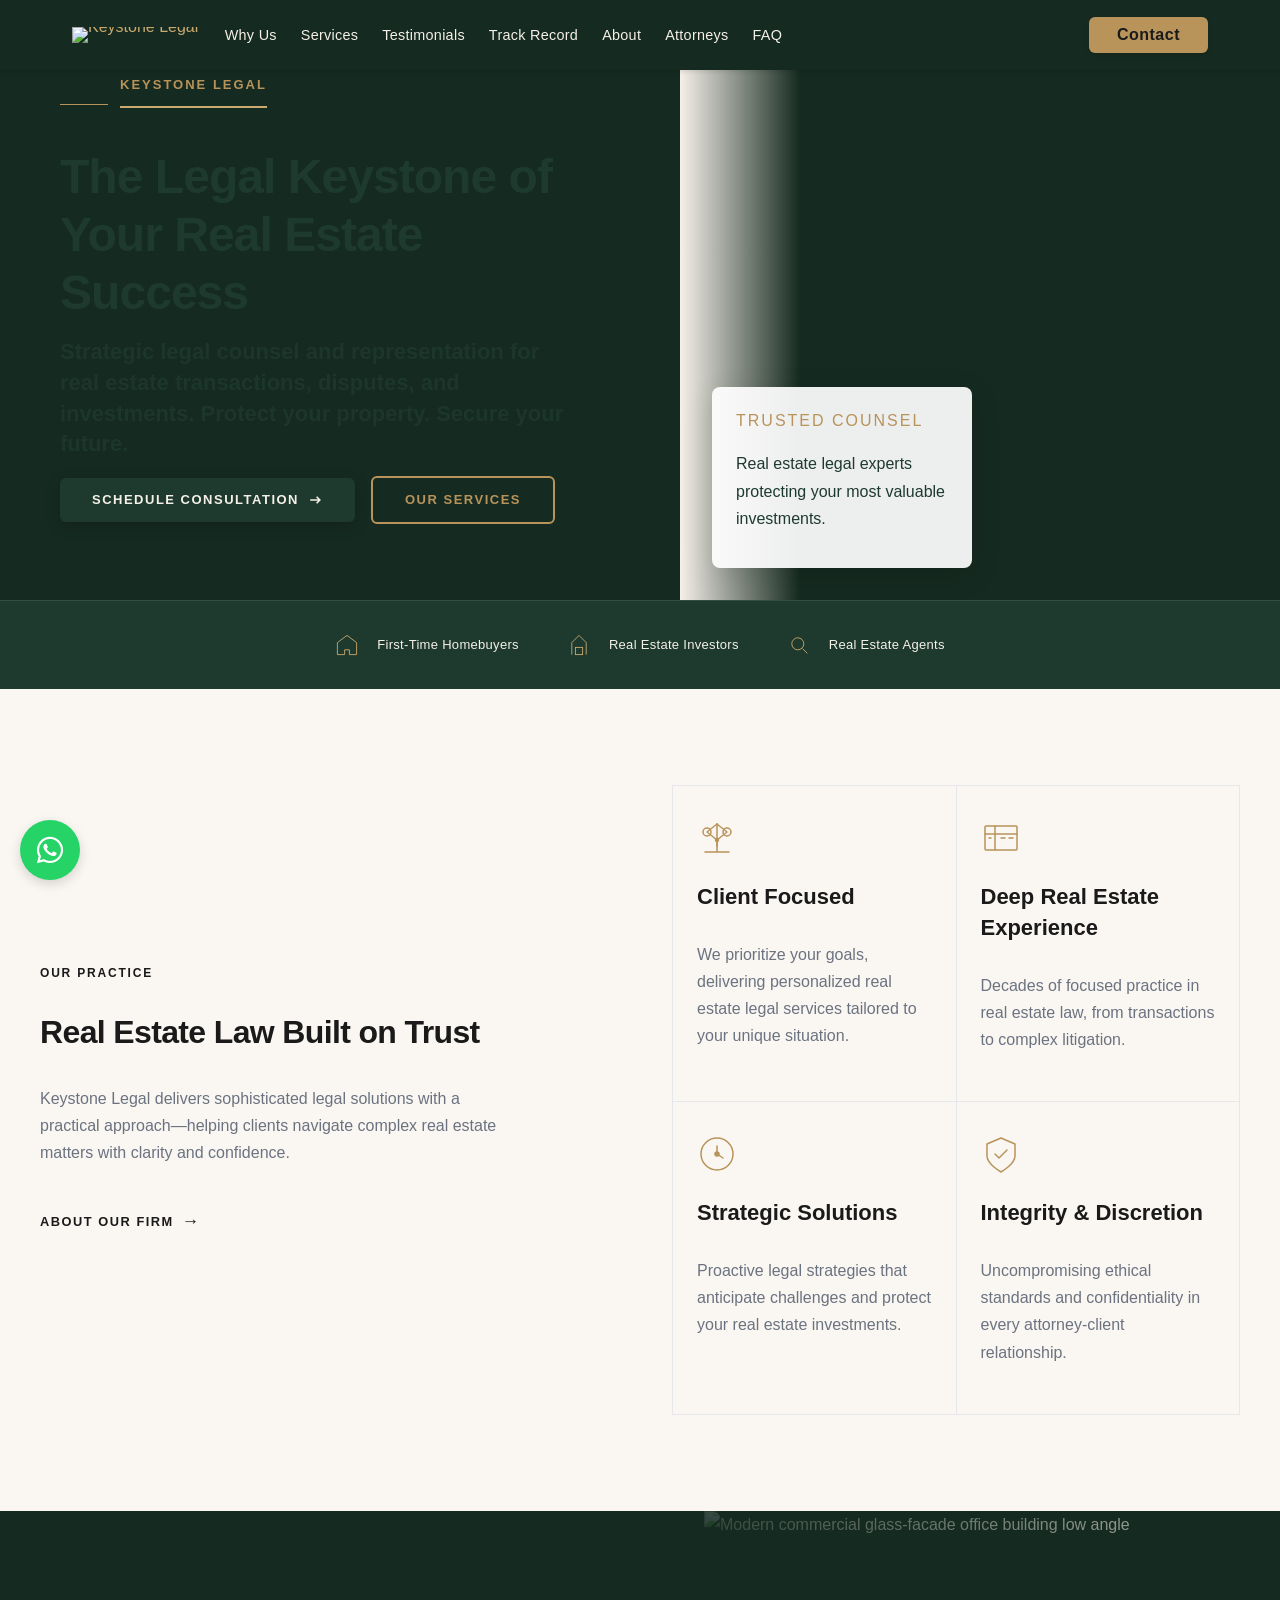
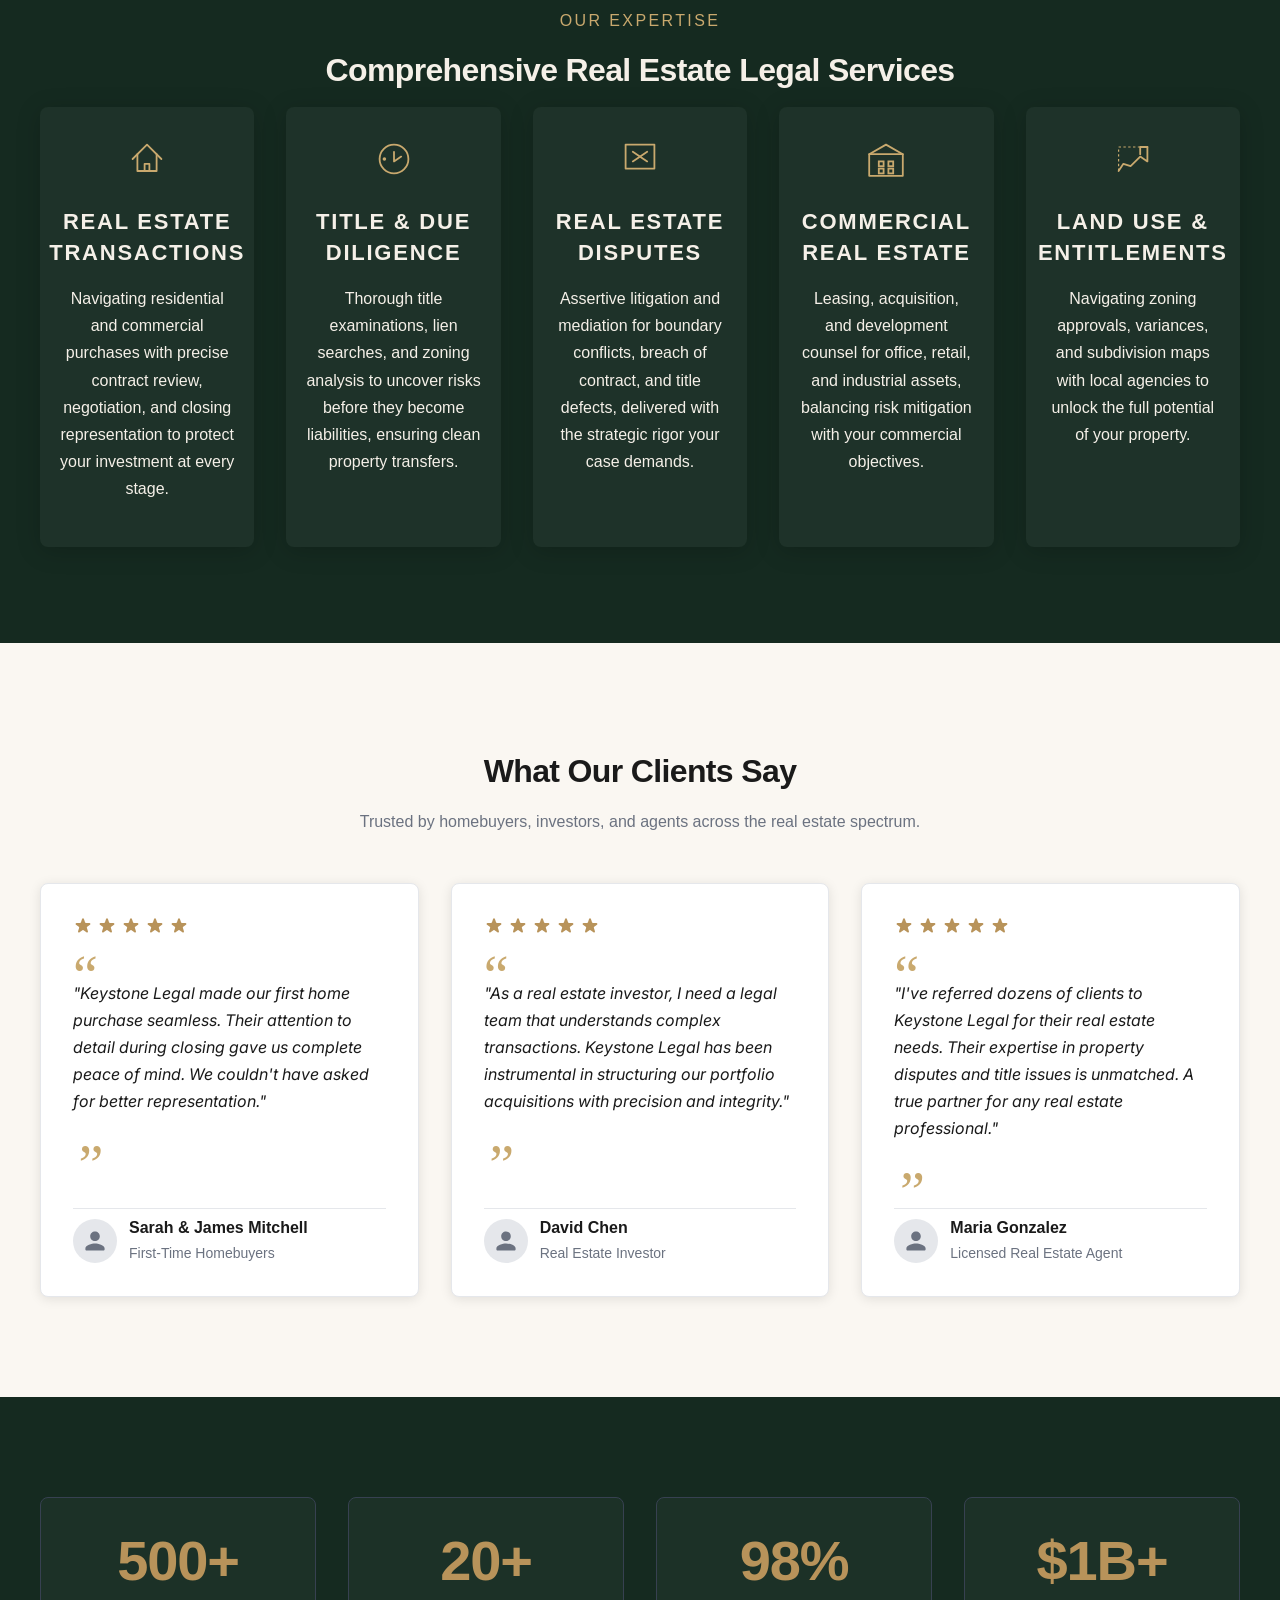
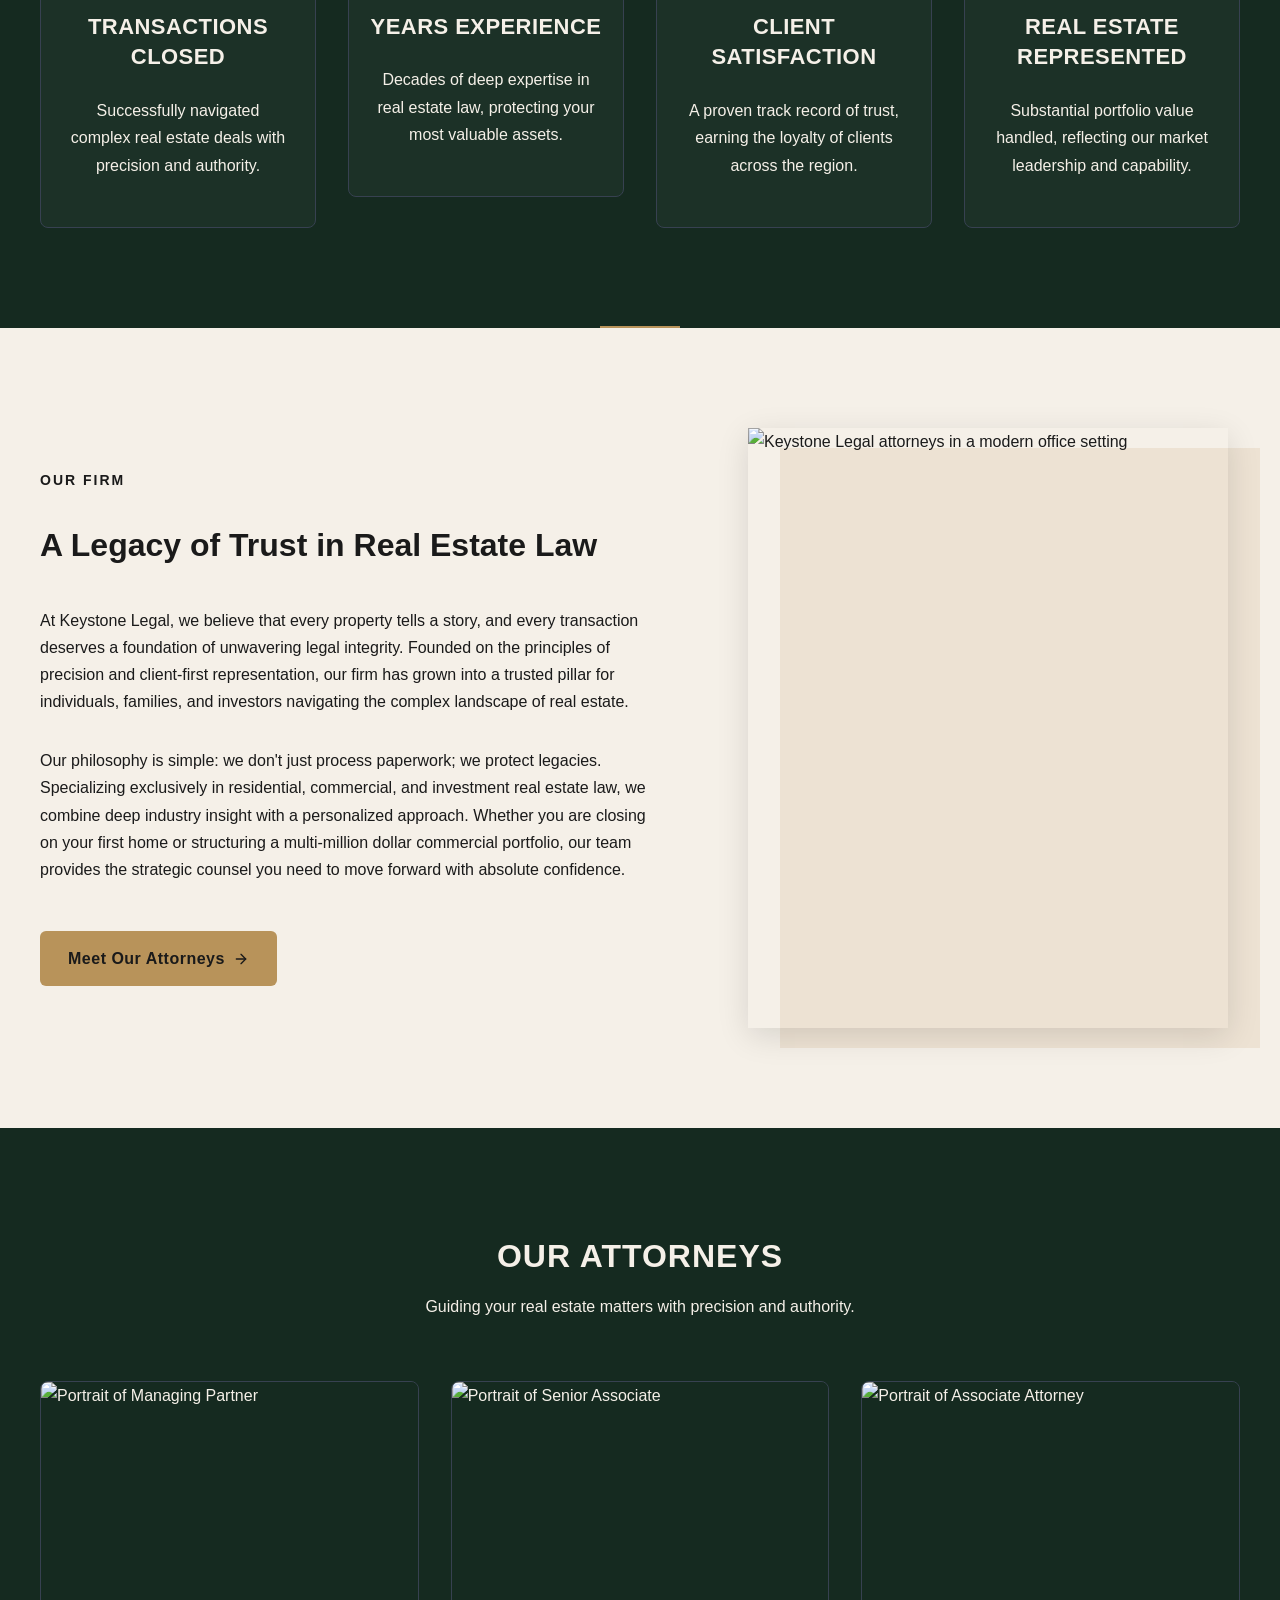
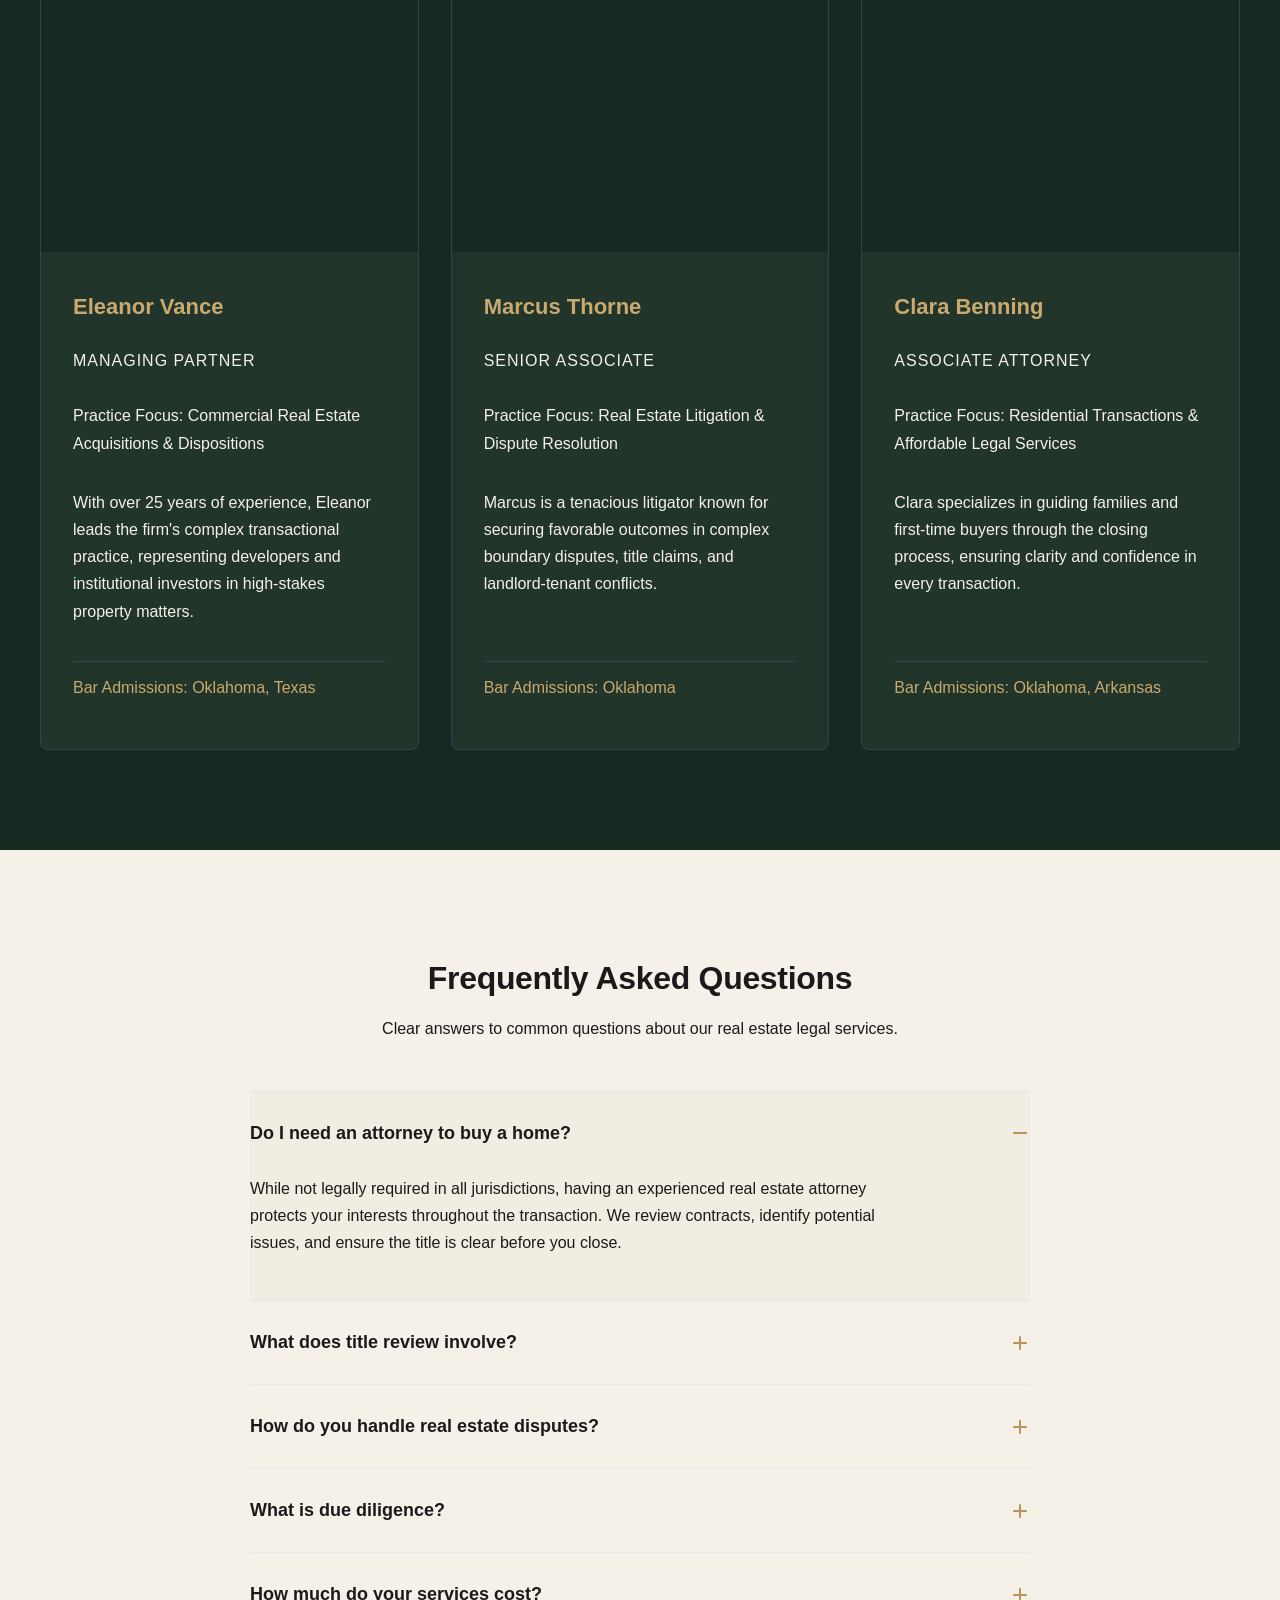
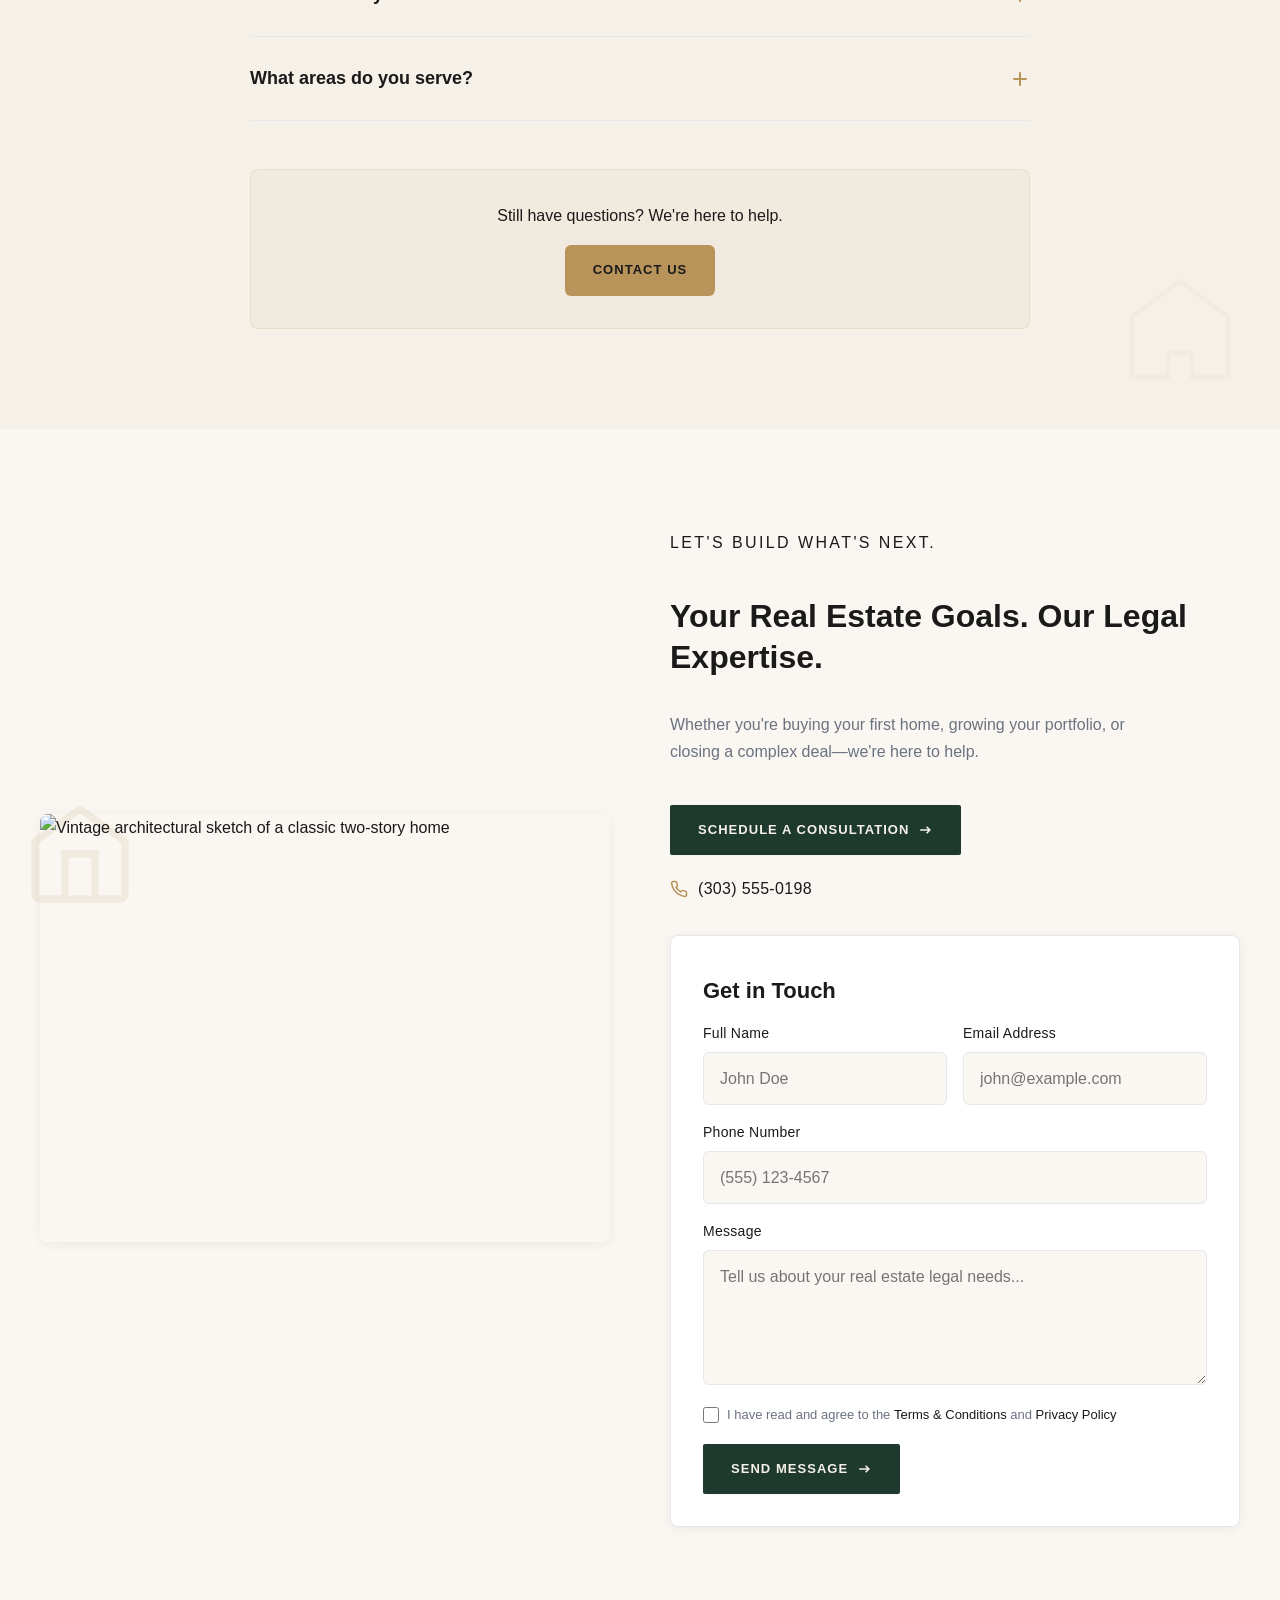
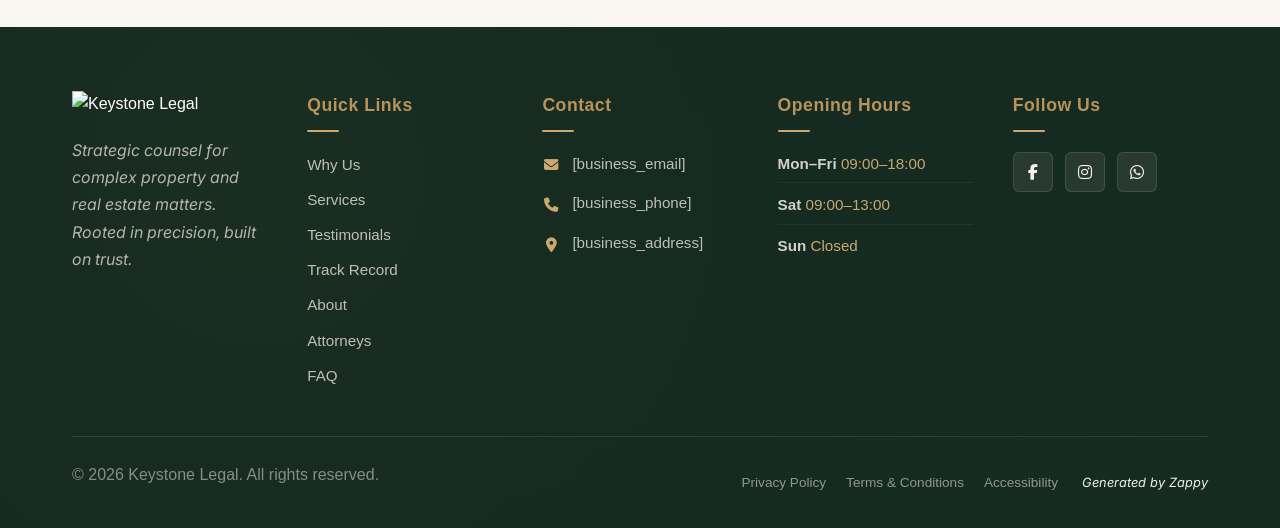
==== commit 87cd7286: "Background sync: Progressive GitHub Sync" ====
--- a/index.html
+++ b/index.html
@@ -882,51 +882,58 @@
 </script>
   
   <main id="main">
-    <section data-band-index="0" id="hero" class="home-hero-section" data-layout-spec="Home-hero" data-hero-type="product_focus">
-  <div class="home-hero-section__inner">
-    <!-- START Half: Dark Forest-Green Panel with Content -->
-    <div class="home-hero-section__content-panel">
-      <div class="home-hero-section__content-wrapper">
-        <span class="home-hero-section__eyebrow">REAL ESTATE LAW. REAL RESULTS.</span>
-        <h1 class="home-hero-section__headline">The Legal Keystone of Your Real Estate Success</h1>
-        <h3 class="home-hero-section__subtitle">Strategic legal counsel and representation for real estate transactions, disputes, and investments. Protect your property. Secure your future.</h3>
-        <div class="home-hero-section__cta-group">
-          <a href="/contact" class="home-hero-section__cta home-hero-section__cta--primary">
+    <section data-band-index="0" id="hero" class="home-hero-section" data-layout-spec="Home-hero" data-hero-type="side-by-side" style="background-color:#f5f0e8;">
+  <div class="home-hero-section__inner" style="display:flex; flex-direction:row; align-items:stretch; min-height:600px;">
+    <!-- START Half: Content Panel on parchment background -->
+    <div class="home-hero-section__content-panel" style="flex:1; display:flex; flex-direction:column; justify-content:center; padding:48px 40px;">
+      <div class="home-hero-section__content-wrapper" style="max-width:560px;">
+        <div style="margin-bottom:16px; display:flex; align-items:center; gap:12px;">
+          <div style="height:1px; width:48px; background-color:#b8935a;"></div>
+          <span class="home-hero-section__eyebrow" style="font-size:13px; font-weight:600; letter-spacing:2px; text-transform:uppercase; color:#b8935a;">Keystone Legal</span>
+        </div>
+        <h1 class="home-hero-section__headline" style="font-family:'Playfair Display',serif; font-size:clamp(36px,5vw,52px); font-weight:700; line-height:1.15; color:#1e3a2f; margin-bottom:20px;">The Legal Keystone of Your Real Estate Success</h1>
+        <h3 class="home-hero-section__subtitle" style="font-family:Inter,sans-serif; font-size:17px; font-weight:400; line-height:1.6; color:#1e3a2f; opacity:0.8; margin-bottom:32px;">Strategic legal counsel and representation for real estate transactions, disputes, and investments. Protect your property. Secure your future.</h3>
+        <div class="home-hero-section__cta-group" style="display:flex; flex-wrap:wrap; gap:16px;">
+          <a href="/contact" class="home-hero-section__cta home-hero-section__cta--primary" style="display:inline-flex; align-items:center; gap:8px; padding:14px 32px; background-color:#1e3a2f; color:#f5f0e8; font-family:Inter,sans-serif; font-size:13px; font-weight:700; letter-spacing:1.5px; text-transform:uppercase; border-radius:6px; text-decoration:none; transition:all 0.3s ease; box-shadow:0 4px 15px rgba(0,0,0,0.15);">
             SCHEDULE CONSULTATION
-            <svg xmlns="http://www.w3.org/2000/svg" viewBox="0 0 20 20" fill="none" stroke="currentColor" stroke-width="2" class="home-hero-section__cta-icon" aria-hidden="true"><path d="M4 10h12M12 6l4 4-4 4"></path></svg>
+            <svg xmlns="http://www.w3.org/2000/svg" viewBox="0 0 20 20" fill="none" stroke="currentColor" stroke-width="2" class="home-hero-section__cta-icon" aria-hidden="true" style="width:16px;height:16px;"><path d="M4 10h12M12 6l4 4-4 4"></path></svg>
           </a>
-          <a href="/services" class="home-hero-section__cta home-hero-section__cta--secondary">
+          <a href="/services" class="home-hero-section__cta home-hero-section__cta--secondary" style="display:inline-flex; align-items:center; padding:14px 32px; background-color:transparent; color:#b8935a; font-family:Inter,sans-serif; font-size:13px; font-weight:700; letter-spacing:1.5px; text-transform:uppercase; border:2px solid #b8935a; border-radius:6px; text-decoration:none; transition:all 0.3s ease;">
             OUR SERVICES
           </a>
         </div>
       </div>
     </div>
     <!-- END Half: Aerial Property Photograph -->
-    <div class="home-hero-section__image-panel">
-      <img loading="eager" fetchpriority="high" data-hero-bg="true" data-placeholder="home-hero-hero-image-1" data-context="Aerial top-down photograph of a luxury waterfront residential neighborhood with large homes, curved roads, lush trees, and a body of water visible at the edge, shot from directly above at high altitude. Composition: top-down aerial, wide angle, full neighborhood visible. Framing: occupies the END half of the hero, runs from top to bottom of the band, slightly off-center to the right. Background: deep dark green overlay gradient fading from the START side. Treatment: full-bleed background with dark green gradient scrim on the START side fading to the photo" data-treatment="full-bleed background with dark green gradient scrim on the START side fading to the photo" data-dominant-color="#3a5c3e" data-aspect-ratio="3:2" class="cutout" alt="Aerial top-down view of a luxury waterfront neighborhood" width="1200" height="800" src="/assets/site-home-hero-hero-image-1.webp">
-      <div class="home-hero-section__image-gradient" aria-hidden="true"></div>
+    <div class="home-hero-section__image-panel" style="flex:1; position:relative; min-height:350px; overflow:hidden;">
+      <img loading="eager" fetchpriority="high" data-hero-bg="true" data-placeholder="home-hero-hero-image-1" data-context="Aerial top-down photograph of a luxury waterfront residential neighborhood with large homes, curved roads, lush trees, and a body of water visible at the edge, shot from directly above at high altitude." data-treatment="full-bleed" data-dominant-color="#3a5c3e" data-aspect-ratio="3:2" class="cutout" alt="Aerial top-down view of a luxury waterfront neighborhood" width="1200" height="800" src="/assets/site-home-hero-hero-image-1.webp" style="position:absolute; inset:0; width:100%; height:100%; object-fit:cover;">
+      <div aria-hidden="true" style="position:absolute; inset:0; background:linear-gradient(to right, #f5f0e8 0%, transparent 20%); pointer-events:none;"></div>
+      <div style="position:absolute; bottom:32px; left:32px; background-color:rgba(255,255,255,0.92); padding:20px 24px; border-radius:8px; box-shadow:0 8px 30px rgba(0,0,0,0.12); max-width:260px;">
+        <p style="font-size:11px; font-weight:700; letter-spacing:2px; text-transform:uppercase; color:#b8935a; margin-bottom:4px;">Trusted Counsel</p>
+        <p style="font-size:14px; font-weight:500; color:#1e3a2f; line-height:1.4;">Real estate legal experts protecting your most valuable investments.</p>
+      </div>
     </div>
   </div>
   <!-- Bottom Strip: Three Audience Icons -->
-  <div class="home-hero-section__bottom-strip">
-    <div class="home-hero-section__strip-container">
-      <div class="home-hero-section__audience-item">
-        <div class="home-hero-section__audience-icon">
-          <svg data-element-type="icon" data-icon-type="svg" xmlns="http://www.w3.org/2000/svg" viewBox="0 0 40 40" fill="none" stroke="currentColor" stroke-width="1.5" aria-hidden="true"><path d="M20 4L4 16v20h12v-8h8v8h12V16L20 4z"></path></svg>
-        </div>
-        <span class="home-hero-section__audience-label">First-Time Homebuyers</span>
-      </div>
-      <div class="home-hero-section__audience-item">
-        <div class="home-hero-section__audience-icon">
-          <svg data-element-type="icon" data-icon-type="svg" xmlns="http://www.w3.org/2000/svg" viewBox="0 0 40 40" fill="none" stroke="currentColor" stroke-width="1.5" aria-hidden="true"><path d="M8 36V16l12-12 12 12v20"></path><rect x="14" y="24" width="12" height="12"></rect></svg>
-        </div>
-        <span class="home-hero-section__audience-label">Real Estate Investors</span>
-      </div>
-      <div class="home-hero-section__audience-item">
-        <div class="home-hero-section__audience-icon">
-          <svg data-element-type="icon" data-icon-type="svg" xmlns="http://www.w3.org/2000/svg" viewBox="0 0 40 40" fill="none" stroke="currentColor" stroke-width="1.5" aria-hidden="true"><circle cx="18" cy="18" r="10"></circle><path d="M26 26l8 8"></path></svg>
-        </div>
-        <span class="home-hero-section__audience-label">Real Estate Agents</span>
+  <div class="home-hero-section__bottom-strip" style="background-color:#1e3a2f; padding:20px 0;">
+    <div class="home-hero-section__strip-container" style="display:flex; justify-content:center; align-items:center; gap:48px; max-width:900px; margin:0 auto; padding:0 24px;">
+      <div class="home-hero-section__audience-item" style="display:flex; align-items:center; gap:10px; color:#f5f0e8;">
+        <div class="home-hero-section__audience-icon" style="display:flex; align-items:center; color:#c9a96e;">
+          <svg data-element-type="icon" data-icon-type="svg" xmlns="http://www.w3.org/2000/svg" viewBox="0 0 40 40" fill="none" stroke="currentColor" stroke-width="1.5" aria-hidden="true" style="width:24px;height:24px;"><path d="M20 4L4 16v20h12v-8h8v8h12V16L20 4z"></path></svg>
+        </div>
+        <span class="home-hero-section__audience-label" style="font-size:13px; font-weight:500; letter-spacing:0.3px;">First-Time Homebuyers</span>
+      </div>
+      <div class="home-hero-section__audience-item" style="display:flex; align-items:center; gap:10px; color:#f5f0e8;">
+        <div class="home-hero-section__audience-icon" style="display:flex; align-items:center; color:#c9a96e;">
+          <svg data-element-type="icon" data-icon-type="svg" xmlns="http://www.w3.org/2000/svg" viewBox="0 0 40 40" fill="none" stroke="currentColor" stroke-width="1.5" aria-hidden="true" style="width:24px;height:24px;"><path d="M8 36V16l12-12 12 12v20"></path><rect x="14" y="24" width="12" height="12"></rect></svg>
+        </div>
+        <span class="home-hero-section__audience-label" style="font-size:13px; font-weight:500; letter-spacing:0.3px;">Real Estate Investors</span>
+      </div>
+      <div class="home-hero-section__audience-item" style="display:flex; align-items:center; gap:10px; color:#f5f0e8;">
+        <div class="home-hero-section__audience-icon" style="display:flex; align-items:center; color:#c9a96e;">
+          <svg data-element-type="icon" data-icon-type="svg" xmlns="http://www.w3.org/2000/svg" viewBox="0 0 40 40" fill="none" stroke="currentColor" stroke-width="1.5" aria-hidden="true" style="width:24px;height:24px;"><circle cx="18" cy="18" r="10"></circle><path d="M26 26l8 8"></path></svg>
+        </div>
+        <span class="home-hero-section__audience-label" style="font-size:13px; font-weight:500; letter-spacing:0.3px;">Real Estate Agents</span>
       </div>
     </div>
   </div>
